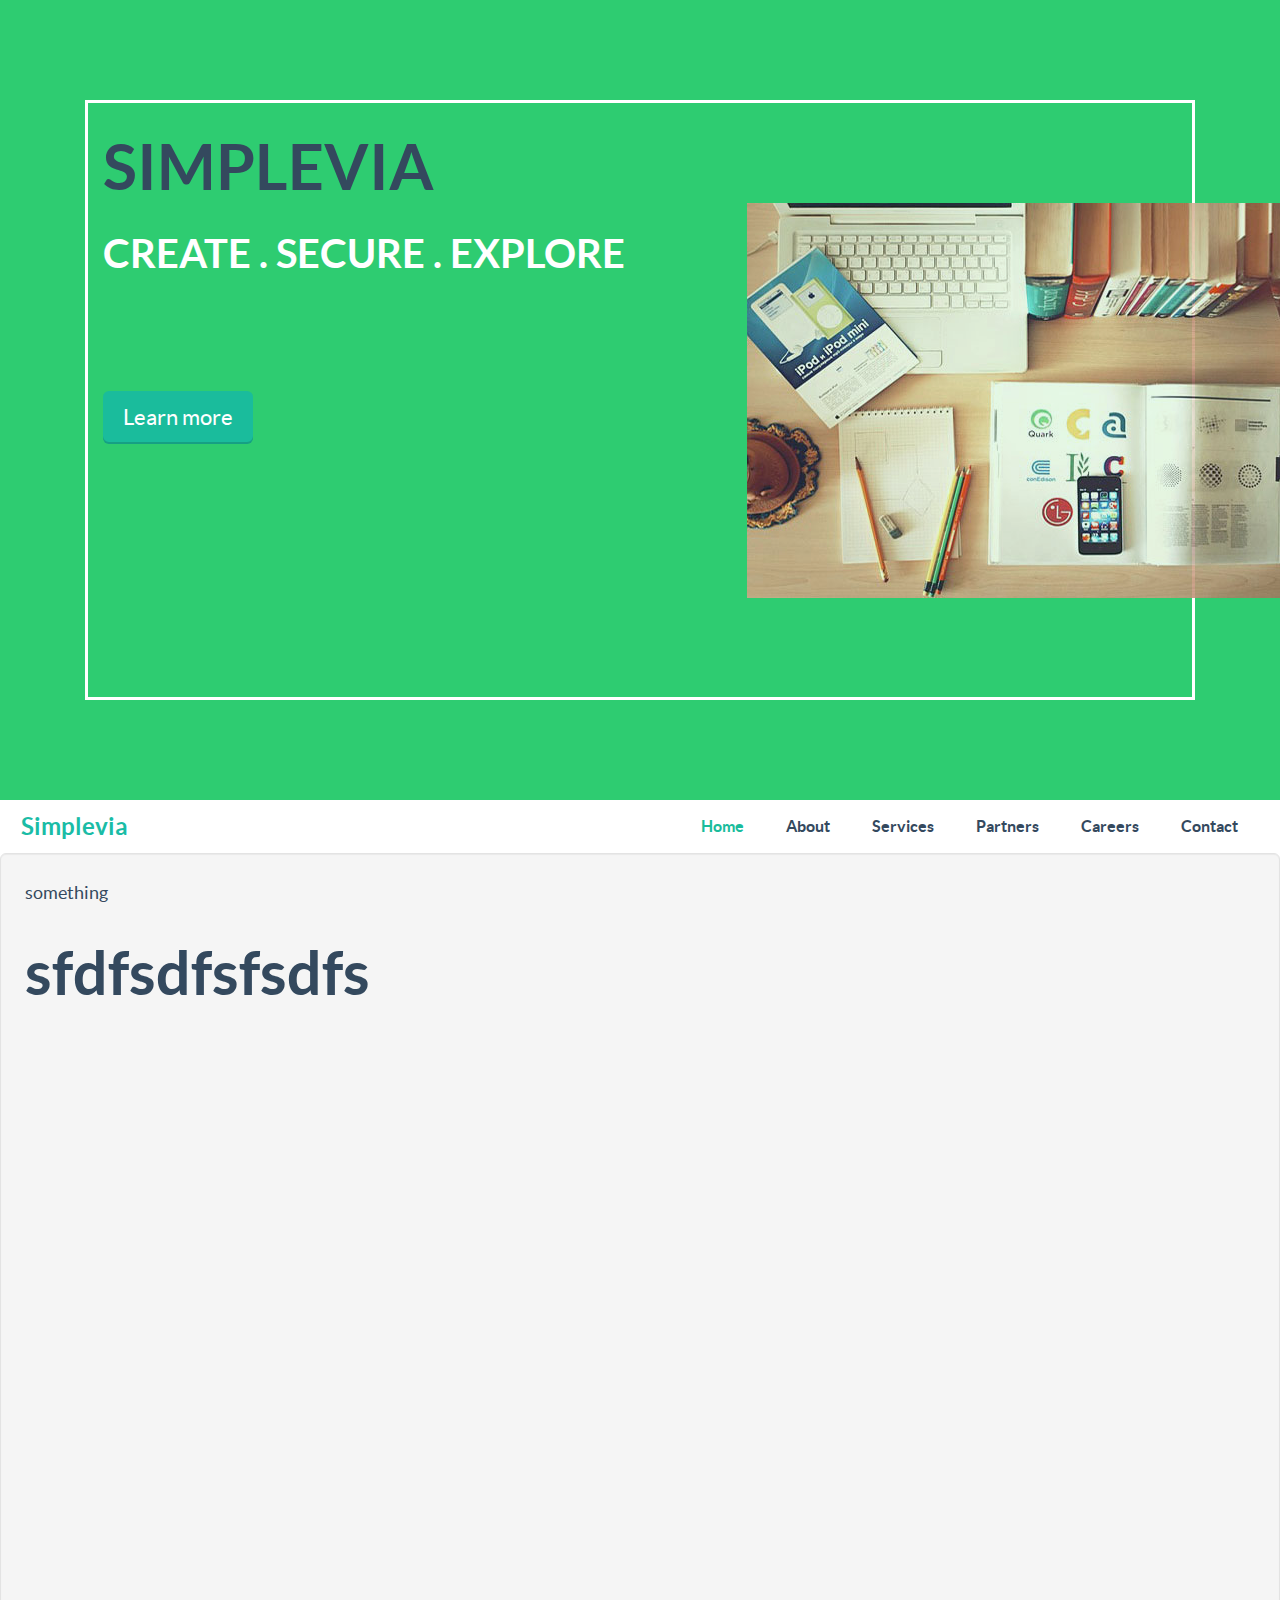
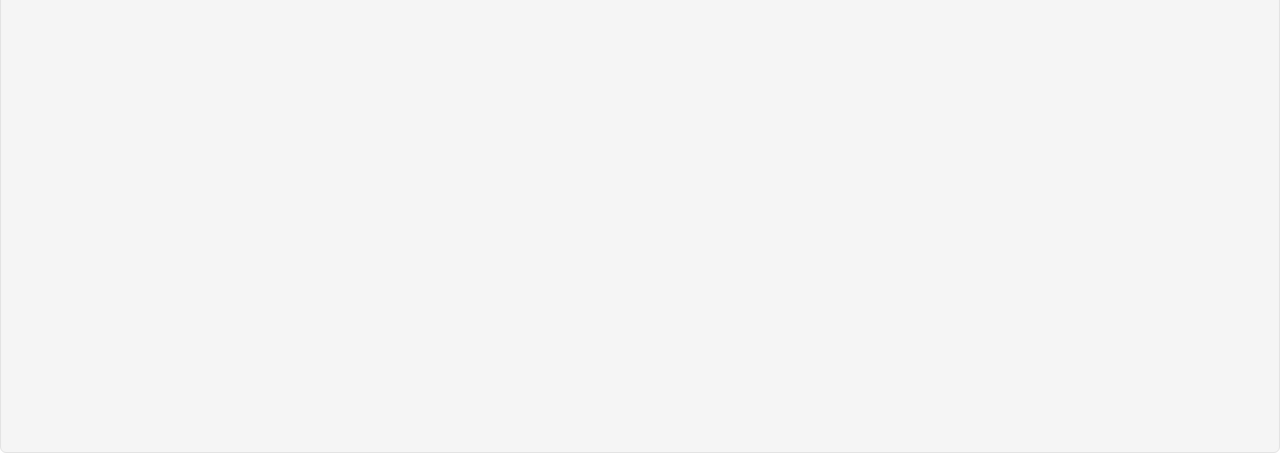
==== new simp/views/index.html @ cc229312 "upload" ====
<!DOCTYPE html>
<html lang="en">
<head>
	<meta charset="utf-8">
    <meta name="viewport" content="width=device-width, initial-scale=1, shrink-to-fit=no">

	<!-- Latest compiled and minified CSS -->
	<link rel="stylesheet" href="https://maxcdn.bootstrapcdn.com/bootstrap/3.3.7/css/bootstrap.min.css" integrity="sha384-BVYiiSIFeK1dGmJRAkycuHAHRg32OmUcww7on3RYdg4Va+PmSTsz/K68vbdEjh4u" crossorigin="anonymous">
	<link rel="stylesheet" type="text/css" href="../content/css/slydify.css">
	 <link href="../content/css/flat-ui.css" rel="stylesheet">
    <link href="../content/css/style.css" rel="stylesheet">

	<title>Simplevia</title>
	
	<body>
	

	<div class="jumbotron top-sec">
		<div class="row">
				<div class="col-md-7">
					<h1>SIMPLEVIA</h1>
					<h3>CREATE . SECURE . EXPLORE</h3>
					<a class="btn btn-hg btn-embossed btn-primary" href="#">Learn more</a>
				</div>
				<div class="col-md-5 hlf">
					<div id="slider">
						<img src="../content/img/img7.jpg">
						<img src="../content/img/img5.jpg">
						<img src="../content/img/img6.jpg">
					</div>
				</div> 
		</div>
	</div>
	<nav class="navbar navbar-default  main-nav">
	  <div class="container-fluid">
	    <div class="navbar-header">
	      <button type="button" class="navbar-toggle" data-toggle="collapse" data-target="#myNavbar">
	        <span class="icon-bar"></span>
	        <span class="icon-bar"></span>
	        <span class="icon-bar"></span> 
	      </button>
	      <a class="navbar-brand" href="#">Simplevia</a>
	    </div>
	    <div class="collapse navbar-collapse" id="myNavbar">
	      <ul class="nav navbar-nav navbar-right">
	        <li class="active"><a href="#">Home</a></li>
	        <li><a href="#">About</a></li>
	        <li><a href="#">Services</a></li> 
	        <li><a href="#">Partners</a></li> 
	        <li><a href="#">Careers</a></li> 
	        <li><a href="#">Contact</a></li> 
	      </ul>
	    </div>
	  </div>
	</nav>
	<div class="well well-lg">something<br><h1>sfdfsdfsfsdfs</h1></div>

	<script  src="http://code.jquery.com/jquery-3.3.1.min.js"  integrity="sha256-FgpCb/KJQlLNfOu91ta32o/NMZxltwRo8QtmkMRdAu8=" crossorigin="anonymous"></script>
    	<script src="https://maxcdn.bootstrapcdn.com/bootstrap/3.3.7/js/bootstrap.min.js" integrity="sha384-Tc5IQib027qvyjSMfHjOMaLkfuWVxZxUPnCJA7l2mCWNIpG9mGCD8wGNIcPD7Txa" crossorigin="anonymous"></script>
    	<script type="text/javascript" src="../content/js/slydify.js"></script>
		<script>
			$(document).ready(function(){
			    $(".main-nav").affix({offset: {top: $(".top-sec").outerHeight(true)} });
			});
			$(function() {
				$("#slider").slydify({
					sliceCount: 8,
					easing: 'ease-in',
					sideColor: '#222',
					startPosition: 0,
					blockRows: 6,
					blockColumns: 6,
					blocksDelay: 100,
					blocksDuration: 350,
					blindsDuration: 350,
					blindsDelay: 100,
					zipDuration: 350,
					zipDelay: 50,
					barsDuration: 400,
					barsDelay: 40
				});
			});
		</script>

  </body>
</html>
---- new simp/content/css/slydify.css ----
@import url(http://fonts.googleapis.com/css?family=Quicksand:300,400);
.slydify {
position: relative;
width: 100%;
overflow: hidden;
margin: 100px auto;
padding: 0;
font-family: 'Quicksand';
list-style: none;
}
.slydify img {
max-width: 100%;
position: absolute;
display: none;
}
.slydify .overlay {
position: relative;
z-index: 1000;
}
.slydify .overlay > div {
position: absolute;
opacity: 1;
z-index: 1000;
-webkit-transform-style: preserve-3d;
-moz-transform-style: preserve-3d;
-o-transform-style: preserve-3d;
-ms-transform-style: preserve-3d;
transform-style: preserve-3d;
-webkit-backface-visibility : hidden;
-moz-backface-visibility : hidden;
-o-backface-visibility : hidden;
-ms-backface-visibility : hidden;
backface-visibility : hidden;
}
.slydify .side {
margin: 0;
display: block;
position: absolute;
-moz-backface-visibility : hidden;
-webkit-transform-style: preserve-3d;
-moz-transform-style: preserve-3d;
-o-transform-style: preserve-3d;
-ms-transform-style: preserve-3d;
transform-style: preserve-3d;
}
.slydify #nav-next, .slydify #nav-prev {
position: absolute;
padding: 0;
height: 36px;
line-height: 36px;
z-index: 10000;
font-size: 18px;
color: #FFFFFF;
background-color: rgba(0,0,0,0.6);
cursor: pointer;
opacity: 0;
-webkit-border-radius: 4px;
-moz-border-radius: 4px;
-o-border-radius: 4px;
-ms-border-radius: 4px;
border-radius: 4px;
}
.slydify:hover #nav-next, .slydify:hover #nav-prev, .slydify:hover #nav-radios {
-webkit-transition: opacity 200ms;
-moz-transition: opacity 200ms;
-o-transition: opacity 200ms;
-ms-transition: opacity 200ms;
transition: opacity 200ms;
}
.slydify:hover #nav-next, .slydify:hover #nav-prev {
opacity: 0.5;
}
.slydify #nav-next:hover, .slydify #nav-prev:hover {
opacity: 1;
}
.slydify #nav-next {
right: 10px;
padding: 0 12px 0 14px;
}
.slydify #nav-prev {
left: 10px;
padding: 0 13px;
}
.slydify #nav-radios {
position: absolute;
bottom: 5px;
height: 20px;
width: 100%;
text-align: center;
opacity: 0;
}
.slydify:hover #nav-radios {
opacity: 1;
}
.slydify .radio {
margin: 2px 6px;
display: inline-block;
width: 9px;
height: 9px;
border-radius: 50%;
border: 1px solid rgba(255, 255, 255, 0.5);
cursor: pointer;
}
.slydify #nav-radios .current {
background: #ffffff;
border: 1px solid #ffffff;
}
.slydify .radio:hover {
background: #ffffff;
border: 1px solid #ffffff;
}
---- new simp/content/css/flat-ui.css ----
/* 
 * MIT License
 *
 * Copyright (c) 2013-2016 Designmodo
 *
 * Permission is hereby granted, free of charge, to any person obtaining a copy
 * of this software and associated documentation files (the "Software"), to deal
 * in the Software without restriction, including without limitation the rights
 * to use, copy, modify, merge, publish, distribute, sublicense, and/or sell
 * copies of the Software, and to permit persons to whom the Software is
 * furnished to do so, subject to the following conditions:
 *
 * The above copyright notice and this permission notice shall be included in
 * all copies or substantial portions of the Software.
 *
 * THE SOFTWARE IS PROVIDED "AS IS", WITHOUT WARRANTY OF ANY KIND, EXPRESS OR
 * IMPLIED, INCLUDING BUT NOT LIMITED TO THE WARRANTIES OF MERCHANTABILITY,
 * FITNESS FOR A PARTICULAR PURPOSE AND NONINFRINGEMENT. IN NO EVENT SHALL THE
 * AUTHORS OR COPYRIGHT HOLDERS BE LIABLE FOR ANY CLAIM, DAMAGES OR OTHER
 * LIABILITY, WHETHER IN AN ACTION OF CONTRACT, TORT OR OTHERWISE, ARISING FROM,
 * OUT OF OR IN CONNECTION WITH THE SOFTWARE OR THE USE OR OTHER DEALINGS IN THE
 * SOFTWARE.
 */
@font-face {
  font-family: 'Lato';
  src: url('../fonts/lato/lato-black.eot');
  src: url('../fonts/lato/lato-black.eot?#iefix') format('embedded-opentype'), url('../fonts/lato/lato-black.woff') format('woff'), url('../fonts/lato/lato-black.ttf') format('truetype'), url('../fonts/lato/lato-black.svg#latoblack') format('svg');
  font-weight: 900;
  font-style: normal;
}
@font-face {
  font-family: 'Lato';
  src: url('../fonts/lato/lato-bold.eot');
  src: url('../fonts/lato/lato-bold.eot?#iefix') format('embedded-opentype'), url('../fonts/lato/lato-bold.woff') format('woff'), url('../fonts/lato/lato-bold.ttf') format('truetype'), url('../fonts/lato/lato-bold.svg#latobold') format('svg');
  font-weight: bold;
  font-style: normal;
}
@font-face {
  font-family: 'Lato';
  src: url('../fonts/lato/lato-bolditalic.eot');
  src: url('../fonts/lato/lato-bolditalic.eot?#iefix') format('embedded-opentype'), url('../fonts/lato/lato-bolditalic.woff') format('woff'), url('../fonts/lato/lato-bolditalic.ttf') format('truetype'), url('../fonts/lato/lato-bolditalic.svg#latobold-italic') format('svg');
  font-weight: bold;
  font-style: italic;
}
@font-face {
  font-family: 'Lato';
  src: url('../fonts/lato/lato-italic.eot');
  src: url('../fonts/lato/lato-italic.eot?#iefix') format('embedded-opentype'), url('../fonts/lato/lato-italic.woff') format('woff'), url('../fonts/lato/lato-italic.ttf') format('truetype'), url('../fonts/lato/lato-italic.svg#latoitalic') format('svg');
  font-weight: normal;
  font-style: italic;
}
@font-face {
  font-family: 'Lato';
  src: url('../fonts/lato/lato-light.eot');
  src: url('../fonts/lato/lato-light.eot?#iefix') format('embedded-opentype'), url('../fonts/lato/lato-light.woff') format('woff'), url('../fonts/lato/lato-light.ttf') format('truetype'), url('../fonts/lato/lato-light.svg#latolight') format('svg');
  font-weight: 300;
  font-style: normal;
}
@font-face {
  font-family: 'Lato';
  src: url('../fonts/lato/lato-regular.eot');
  src: url('../fonts/lato/lato-regular.eot?#iefix') format('embedded-opentype'), url('../fonts/lato/lato-regular.woff') format('woff'), url('../fonts/lato/lato-regular.ttf') format('truetype'), url('../fonts/lato/lato-regular.svg#latoregular') format('svg');
  font-weight: normal;
  font-style: normal;
}
@font-face {
  font-family: 'Flat-UI-Icons';
  src: url('../fonts/glyphicons/flat-ui-icons-regular.eot');
  src: url('../fonts/glyphicons/flat-ui-icons-regular.eot?#iefix') format('embedded-opentype'), url('../fonts/glyphicons/flat-ui-icons-regular.woff') format('woff'), url('../fonts/glyphicons/flat-ui-icons-regular.ttf') format('truetype'), url('../fonts/glyphicons/flat-ui-icons-regular.svg#flat-ui-icons-regular') format('svg');
}
[class^="fui-"],
[class*="fui-"] {
  font-family: 'Flat-UI-Icons';
  speak: none;
  font-style: normal;
  font-weight: normal;
  font-variant: normal;
  text-transform: none;
  -webkit-font-smoothing: antialiased;
  -moz-osx-font-smoothing: grayscale;
}
.fui-triangle-up:before {
  content: "\e600";
}
.fui-triangle-down:before {
  content: "\e601";
}
.fui-triangle-up-small:before {
  content: "\e602";
}
.fui-triangle-down-small:before {
  content: "\e603";
}
.fui-triangle-left-large:before {
  content: "\e604";
}
.fui-triangle-right-large:before {
  content: "\e605";
}
.fui-arrow-left:before {
  content: "\e606";
}
.fui-arrow-right:before {
  content: "\e607";
}
.fui-plus:before {
  content: "\e608";
}
.fui-cross:before {
  content: "\e609";
}
.fui-check:before {
  content: "\e60a";
}
.fui-radio-unchecked:before {
  content: "\e60b";
}
.fui-radio-checked:before {
  content: "\e60c";
}
.fui-checkbox-unchecked:before {
  content: "\e60d";
}
.fui-checkbox-checked:before {
  content: "\e60e";
}
.fui-info-circle:before {
  content: "\e60f";
}
.fui-alert-circle:before {
  content: "\e610";
}
.fui-question-circle:before {
  content: "\e611";
}
.fui-check-circle:before {
  content: "\e612";
}
.fui-cross-circle:before {
  content: "\e613";
}
.fui-plus-circle:before {
  content: "\e614";
}
.fui-pause:before {
  content: "\e615";
}
.fui-play:before {
  content: "\e616";
}
.fui-volume:before {
  content: "\e617";
}
.fui-mute:before {
  content: "\e618";
}
.fui-resize:before {
  content: "\e619";
}
.fui-list:before {
  content: "\e61a";
}
.fui-list-thumbnailed:before {
  content: "\e61b";
}
.fui-list-small-thumbnails:before {
  content: "\e61c";
}
.fui-list-large-thumbnails:before {
  content: "\e61d";
}
.fui-list-numbered:before {
  content: "\e61e";
}
.fui-list-columned:before {
  content: "\e61f";
}
.fui-list-bulleted:before {
  content: "\e620";
}
.fui-window:before {
  content: "\e621";
}
.fui-windows:before {
  content: "\e622";
}
.fui-loop:before {
  content: "\e623";
}
.fui-cmd:before {
  content: "\e624";
}
.fui-mic:before {
  content: "\e625";
}
.fui-heart:before {
  content: "\e626";
}
.fui-location:before {
  content: "\e627";
}
.fui-new:before {
  content: "\e628";
}
.fui-video:before {
  content: "\e629";
}
.fui-photo:before {
  content: "\e62a";
}
.fui-time:before {
  content: "\e62b";
}
.fui-eye:before {
  content: "\e62c";
}
.fui-chat:before {
  content: "\e62d";
}
.fui-home:before {
  content: "\e62e";
}
.fui-upload:before {
  content: "\e62f";
}
.fui-search:before {
  content: "\e630";
}
.fui-user:before {
  content: "\e631";
}
.fui-mail:before {
  content: "\e632";
}
.fui-lock:before {
  content: "\e633";
}
.fui-power:before {
  content: "\e634";
}
.fui-calendar:before {
  content: "\e635";
}
.fui-gear:before {
  content: "\e636";
}
.fui-bookmark:before {
  content: "\e637";
}
.fui-exit:before {
  content: "\e638";
}
.fui-trash:before {
  content: "\e639";
}
.fui-folder:before {
  content: "\e63a";
}
.fui-bubble:before {
  content: "\e63b";
}
.fui-export:before {
  content: "\e63c";
}
.fui-calendar-solid:before {
  content: "\e63d";
}
.fui-star:before {
  content: "\e63e";
}
.fui-star-2:before {
  content: "\e63f";
}
.fui-credit-card:before {
  content: "\e640";
}
.fui-clip:before {
  content: "\e641";
}
.fui-link:before {
  content: "\e642";
}
.fui-tag:before {
  content: "\e643";
}
.fui-document:before {
  content: "\e644";
}
.fui-image:before {
  content: "\e645";
}
.fui-facebook:before {
  content: "\e646";
}
.fui-youtube:before {
  content: "\e647";
}
.fui-vimeo:before {
  content: "\e648";
}
.fui-twitter:before {
  content: "\e649";
}
.fui-spotify:before {
  content: "\e64a";
}
.fui-skype:before {
  content: "\e64b";
}
.fui-pinterest:before {
  content: "\e64c";
}
.fui-path:before {
  content: "\e64d";
}
.fui-linkedin:before {
  content: "\e64e";
}
.fui-google-plus:before {
  content: "\e64f";
}
.fui-dribbble:before {
  content: "\e650";
}
.fui-behance:before {
  content: "\e651";
}
.fui-stumbleupon:before {
  content: "\e652";
}
.fui-yelp:before {
  content: "\e653";
}
.fui-wordpress:before {
  content: "\e654";
}
.fui-windows-8:before {
  content: "\e655";
}
.fui-vine:before {
  content: "\e656";
}
.fui-tumblr:before {
  content: "\e657";
}
.fui-paypal:before {
  content: "\e658";
}
.fui-lastfm:before {
  content: "\e659";
}
.fui-instagram:before {
  content: "\e65a";
}
.fui-html5:before {
  content: "\e65b";
}
.fui-github:before {
  content: "\e65c";
}
.fui-foursquare:before {
  content: "\e65d";
}
.fui-dropbox:before {
  content: "\e65e";
}
.fui-android:before {
  content: "\e65f";
}
.fui-apple:before {
  content: "\e660";
}
body {
  font-family: "Lato", Helvetica, Arial, sans-serif;
  font-size: 18px;
  line-height: 1.72222;
  color: #34495e;
  background-color: #ffffff;
}
a {
  color: #16a085;
  text-decoration: none;
  -webkit-transition: .25s;
          transition: .25s;
}
a:hover,
a:focus {
  color: #1abc9c;
  text-decoration: none;
}
a:focus {
  outline: none;
}
.img-rounded {
  border-radius: 6px;
}
.img-thumbnail {
  padding: 4px;
  line-height: 1.72222;
  background-color: #ffffff;
  border: 2px solid #bdc3c7;
  border-radius: 6px;
  -webkit-transition: all 0.25s ease-in-out;
          transition: all 0.25s ease-in-out;
  display: inline-block;
  max-width: 100%;
  height: auto;
}
.img-comment {
  font-size: 15px;
  line-height: 1.2;
  font-style: italic;
  margin: 24px 0;
}
h1,
h2,
h3,
h4,
h5,
h6,
.h1,
.h2,
.h3,
.h4,
.h5,
.h6 {
  font-family: inherit;
  font-weight: 700;
  line-height: 1.1;
  color: inherit;
}
h1 small,
h2 small,
h3 small,
h4 small,
h5 small,
h6 small,
.h1 small,
.h2 small,
.h3 small,
.h4 small,
.h5 small,
.h6 small {
  color: #e7e9ec;
}
h1,
h2,
h3 {
  margin-top: 30px;
  margin-bottom: 15px;
}
h4,
h5,
h6 {
  margin-top: 15px;
  margin-bottom: 15px;
}
h6 {
  font-weight: normal;
}
h1,
.h1 {
  font-size: 61px;
}
h2,
.h2 {
  font-size: 53px;
}
h3,
.h3 {
  font-size: 40px;
}
h4,
.h4 {
  font-size: 29px;
}
h5,
.h5 {
  font-size: 28px;
}
h6,
.h6 {
  font-size: 24px;
}
p {
  font-size: 18px;
  line-height: 1.72222;
  margin: 0 0 15px;
}
.lead {
  margin-bottom: 30px;
  font-size: 28px;
  line-height: 1.46428571;
  font-weight: 300;
}
@media (min-width: 768px) {
  .lead {
    font-size: 30.006px;
  }
}
small,
.small {
  font-size: 83%;
  line-height: 2.067;
}
.text-muted {
  color: #bdc3c7;
}
.text-inverse {
  color: #ffffff;
}
.text-primary {
  color: #1abc9c;
}
a.text-primary:hover {
  color: #148f77;
}
.text-warning {
  color: #f1c40f;
}
a.text-warning:hover {
  color: #c29d0b;
}
.text-danger {
  color: #e74c3c;
}
a.text-danger:hover {
  color: #d62c1a;
}
.text-success {
  color: #2ecc71;
}
a.text-success:hover {
  color: #25a25a;
}
.text-info {
  color: #3498db;
}
a.text-info:hover {
  color: #217dbb;
}
.bg-primary {
  color: #ffffff;
  background-color: #34495e;
}
a.bg-primary:hover {
  background-color: #222f3d;
}
.bg-success {
  background-color: #dff0d8;
}
a.bg-success:hover {
  background-color: #c1e2b3;
}
.bg-info {
  background-color: #d9edf7;
}
a.bg-info:hover {
  background-color: #afd9ee;
}
.bg-warning {
  background-color: #fcf8e3;
}
a.bg-warning:hover {
  background-color: #f7ecb5;
}
.bg-danger {
  background-color: #f2dede;
}
a.bg-danger:hover {
  background-color: #e4b9b9;
}
.page-header {
  padding-bottom: 14px;
  margin: 60px 0 30px;
  border-bottom: 2px solid #e7e9ec;
}
ul,
ol {
  margin-bottom: 15px;
}
dl {
  margin-bottom: 30px;
}
dt,
dd {
  line-height: 1.72222;
}
@media (min-width: 768px) {
  .dl-horizontal dt {
    width: 160px;
  }
  .dl-horizontal dd {
    margin-left: 180px;
  }
}
abbr[title],
abbr[data-original-title] {
  border-bottom: 1px dotted #bdc3c7;
}
blockquote {
  border-left: 3px solid #e7e9ec;
  padding: 0 0 0 16px;
  margin: 0 0 30px;
}
blockquote p {
  font-size: 20px;
  line-height: 1.55;
  font-weight: normal;
  margin-bottom: .4em;
}
blockquote small,
blockquote .small {
  font-size: 18px;
  line-height: 1.72222;
  font-style: italic;
  color: inherit;
}
blockquote small:before,
blockquote .small:before {
  content: "";
}
blockquote.pull-right {
  padding-right: 16px;
  padding-left: 0;
  border-right: 3px solid #e7e9ec;
  border-left: 0;
}
blockquote.pull-right small:after {
  content: "";
}
address {
  margin-bottom: 30px;
  line-height: 1.72222;
}
sub,
sup {
  font-size: 70%;
}
code,
kbd,
pre,
samp {
  font-family: Monaco, Menlo, Consolas, "Courier New", monospace;
}
code {
  padding: 2px 6px;
  font-size: 85%;
  color: #c7254e;
  background-color: #f9f2f4;
  border-radius: 4px;
}
kbd {
  padding: 2px 6px;
  font-size: 85%;
  color: #ffffff;
  background-color: #34495e;
  border-radius: 4px;
  box-shadow: none;
}
pre {
  padding: 8px;
  margin: 0 0 15px;
  font-size: 13px;
  line-height: 1.72222;
  color: inherit;
  background-color: #ffffff;
  border: 2px solid #e7e9ec;
  border-radius: 6px;
  white-space: pre;
}
.pre-scrollable {
  max-height: 340px;
}
.thumbnail {
  display: block;
  padding: 4px;
  margin-bottom: 5px;
  line-height: 1.72222;
  background-color: #ffffff;
  border: 2px solid #bdc3c7;
  border-radius: 6px;
  -webkit-transition: border 0.25s ease-in-out;
          transition: border 0.25s ease-in-out;
}
.thumbnail > img,
.thumbnail a > img {
  display: block;
  max-width: 100%;
  height: auto;
  margin-left: auto;
  margin-right: auto;
}
a.thumbnail:hover,
a.thumbnail:focus,
a.thumbnail.active {
  border-color: #16a085;
}
.thumbnail .caption {
  padding: 9px;
  color: #34495e;
}
.btn {
  border: none;
  font-size: 15px;
  font-weight: normal;
  line-height: 1.4;
  border-radius: 4px;
  padding: 10px 15px;
  -webkit-font-smoothing: subpixel-antialiased;
  -webkit-transition: border 0.25s linear, color 0.25s linear, background-color 0.25s linear;
          transition: border 0.25s linear, color 0.25s linear, background-color 0.25s linear;
}
.btn:hover,
.btn:focus {
  outline: none;
  color: #ffffff;
}
.btn:active,
.btn.active {
  outline: none;
  box-shadow: none;
}
.btn:focus:active {
  outline: none;
}
.btn.disabled,
.btn[disabled],
fieldset[disabled] .btn {
  background-color: #bdc3c7;
  color: rgba(255, 255, 255, 0.75);
  opacity: 0.7;
  filter: alpha(opacity=70);
  cursor: not-allowed;
}
.btn [class^="fui-"] {
  margin: 0 1px;
  position: relative;
  line-height: 1;
  top: 1px;
}
.btn-xs.btn [class^="fui-"] {
  font-size: 11px;
  top: 0;
}
.btn-hg.btn [class^="fui-"] {
  top: 2px;
}
.btn-default {
  color: #ffffff;
  background-color: #bdc3c7;
}
.btn-default:hover,
.btn-default.hover,
.btn-default:focus,
.btn-default:active,
.btn-default.active,
.open > .dropdown-toggle.btn-default {
  color: #ffffff;
  background-color: #cacfd2;
  border-color: #cacfd2;
}
.btn-default:active,
.btn-default.active,
.open > .dropdown-toggle.btn-default {
  background: #a1a6a9;
  border-color: #a1a6a9;
}
.btn-default.disabled,
.btn-default[disabled],
fieldset[disabled] .btn-default,
.btn-default.disabled:hover,
.btn-default[disabled]:hover,
fieldset[disabled] .btn-default:hover,
.btn-default.disabled.hover,
.btn-default[disabled].hover,
fieldset[disabled] .btn-default.hover,
.btn-default.disabled:focus,
.btn-default[disabled]:focus,
fieldset[disabled] .btn-default:focus,
.btn-default.disabled:active,
.btn-default[disabled]:active,
fieldset[disabled] .btn-default:active,
.btn-default.disabled.active,
.btn-default[disabled].active,
fieldset[disabled] .btn-default.active {
  background-color: #bdc3c7;
  border-color: #bdc3c7;
}
.btn-default .badge {
  color: #bdc3c7;
  background-color: #ffffff;
}
.btn-primary {
  color: #ffffff;
  background-color: #1abc9c;
}
.btn-primary:hover,
.btn-primary.hover,
.btn-primary:focus,
.btn-primary:active,
.btn-primary.active,
.open > .dropdown-toggle.btn-primary {
  color: #ffffff;
  background-color: #48c9b0;
  border-color: #48c9b0;
}
.btn-primary:active,
.btn-primary.active,
.open > .dropdown-toggle.btn-primary {
  background: #16a085;
  border-color: #16a085;
}
.btn-primary.disabled,
.btn-primary[disabled],
fieldset[disabled] .btn-primary,
.btn-primary.disabled:hover,
.btn-primary[disabled]:hover,
fieldset[disabled] .btn-primary:hover,
.btn-primary.disabled.hover,
.btn-primary[disabled].hover,
fieldset[disabled] .btn-primary.hover,
.btn-primary.disabled:focus,
.btn-primary[disabled]:focus,
fieldset[disabled] .btn-primary:focus,
.btn-primary.disabled:active,
.btn-primary[disabled]:active,
fieldset[disabled] .btn-primary:active,
.btn-primary.disabled.active,
.btn-primary[disabled].active,
fieldset[disabled] .btn-primary.active {
  background-color: #bdc3c7;
  border-color: #1abc9c;
}
.btn-primary .badge {
  color: #1abc9c;
  background-color: #ffffff;
}
.btn-info {
  color: #ffffff;
  background-color: #3498db;
}
.btn-info:hover,
.btn-info.hover,
.btn-info:focus,
.btn-info:active,
.btn-info.active,
.open > .dropdown-toggle.btn-info {
  color: #ffffff;
  background-color: #5dade2;
  border-color: #5dade2;
}
.btn-info:active,
.btn-info.active,
.open > .dropdown-toggle.btn-info {
  background: #2c81ba;
  border-color: #2c81ba;
}
.btn-info.disabled,
.btn-info[disabled],
fieldset[disabled] .btn-info,
.btn-info.disabled:hover,
.btn-info[disabled]:hover,
fieldset[disabled] .btn-info:hover,
.btn-info.disabled.hover,
.btn-info[disabled].hover,
fieldset[disabled] .btn-info.hover,
.btn-info.disabled:focus,
.btn-info[disabled]:focus,
fieldset[disabled] .btn-info:focus,
.btn-info.disabled:active,
.btn-info[disabled]:active,
fieldset[disabled] .btn-info:active,
.btn-info.disabled.active,
.btn-info[disabled].active,
fieldset[disabled] .btn-info.active {
  background-color: #bdc3c7;
  border-color: #3498db;
}
.btn-info .badge {
  color: #3498db;
  background-color: #ffffff;
}
.btn-danger {
  color: #ffffff;
  background-color: #e74c3c;
}
.btn-danger:hover,
.btn-danger.hover,
.btn-danger:focus,
.btn-danger:active,
.btn-danger.active,
.open > .dropdown-toggle.btn-danger {
  color: #ffffff;
  background-color: #ec7063;
  border-color: #ec7063;
}
.btn-danger:active,
.btn-danger.active,
.open > .dropdown-toggle.btn-danger {
  background: #c44133;
  border-color: #c44133;
}
.btn-danger.disabled,
.btn-danger[disabled],
fieldset[disabled] .btn-danger,
.btn-danger.disabled:hover,
.btn-danger[disabled]:hover,
fieldset[disabled] .btn-danger:hover,
.btn-danger.disabled.hover,
.btn-danger[disabled].hover,
fieldset[disabled] .btn-danger.hover,
.btn-danger.disabled:focus,
.btn-danger[disabled]:focus,
fieldset[disabled] .btn-danger:focus,
.btn-danger.disabled:active,
.btn-danger[disabled]:active,
fieldset[disabled] .btn-danger:active,
.btn-danger.disabled.active,
.btn-danger[disabled].active,
fieldset[disabled] .btn-danger.active {
  background-color: #bdc3c7;
  border-color: #e74c3c;
}
.btn-danger .badge {
  color: #e74c3c;
  background-color: #ffffff;
}
.btn-success {
  color: #ffffff;
  background-color: #2ecc71;
}
.btn-success:hover,
.btn-success.hover,
.btn-success:focus,
.btn-success:active,
.btn-success.active,
.open > .dropdown-toggle.btn-success {
  color: #ffffff;
  background-color: #58d68d;
  border-color: #58d68d;
}
.btn-success:active,
.btn-success.active,
.open > .dropdown-toggle.btn-success {
  background: #27ad60;
  border-color: #27ad60;
}
.btn-success.disabled,
.btn-success[disabled],
fieldset[disabled] .btn-success,
.btn-success.disabled:hover,
.btn-success[disabled]:hover,
fieldset[disabled] .btn-success:hover,
.btn-success.disabled.hover,
.btn-success[disabled].hover,
fieldset[disabled] .btn-success.hover,
.btn-success.disabled:focus,
.btn-success[disabled]:focus,
fieldset[disabled] .btn-success:focus,
.btn-success.disabled:active,
.btn-success[disabled]:active,
fieldset[disabled] .btn-success:active,
.btn-success.disabled.active,
.btn-success[disabled].active,
fieldset[disabled] .btn-success.active {
  background-color: #bdc3c7;
  border-color: #2ecc71;
}
.btn-success .badge {
  color: #2ecc71;
  background-color: #ffffff;
}
.btn-warning {
  color: #ffffff;
  background-color: #f1c40f;
}
.btn-warning:hover,
.btn-warning.hover,
.btn-warning:focus,
.btn-warning:active,
.btn-warning.active,
.open > .dropdown-toggle.btn-warning {
  color: #ffffff;
  background-color: #f4d313;
  border-color: #f4d313;
}
.btn-warning:active,
.btn-warning.active,
.open > .dropdown-toggle.btn-warning {
  background: #cda70d;
  border-color: #cda70d;
}
.btn-warning.disabled,
.btn-warning[disabled],
fieldset[disabled] .btn-warning,
.btn-warning.disabled:hover,
.btn-warning[disabled]:hover,
fieldset[disabled] .btn-warning:hover,
.btn-warning.disabled.hover,
.btn-warning[disabled].hover,
fieldset[disabled] .btn-warning.hover,
.btn-warning.disabled:focus,
.btn-warning[disabled]:focus,
fieldset[disabled] .btn-warning:focus,
.btn-warning.disabled:active,
.btn-warning[disabled]:active,
fieldset[disabled] .btn-warning:active,
.btn-warning.disabled.active,
.btn-warning[disabled].active,
fieldset[disabled] .btn-warning.active {
  background-color: #bdc3c7;
  border-color: #f1c40f;
}
.btn-warning .badge {
  color: #f1c40f;
  background-color: #ffffff;
}
.btn-inverse {
  color: #ffffff;
  background-color: #34495e;
}
.btn-inverse:hover,
.btn-inverse.hover,
.btn-inverse:focus,
.btn-inverse:active,
.btn-inverse.active,
.open > .dropdown-toggle.btn-inverse {
  color: #ffffff;
  background-color: #415b76;
  border-color: #415b76;
}
.btn-inverse:active,
.btn-inverse.active,
.open > .dropdown-toggle.btn-inverse {
  background: #2c3e50;
  border-color: #2c3e50;
}
.btn-inverse.disabled,
.btn-inverse[disabled],
fieldset[disabled] .btn-inverse,
.btn-inverse.disabled:hover,
.btn-inverse[disabled]:hover,
fieldset[disabled] .btn-inverse:hover,
.btn-inverse.disabled.hover,
.btn-inverse[disabled].hover,
fieldset[disabled] .btn-inverse.hover,
.btn-inverse.disabled:focus,
.btn-inverse[disabled]:focus,
fieldset[disabled] .btn-inverse:focus,
.btn-inverse.disabled:active,
.btn-inverse[disabled]:active,
fieldset[disabled] .btn-inverse:active,
.btn-inverse.disabled.active,
.btn-inverse[disabled].active,
fieldset[disabled] .btn-inverse.active {
  background-color: #bdc3c7;
  border-color: #34495e;
}
.btn-inverse .badge {
  color: #34495e;
  background-color: #ffffff;
}
.btn-embossed {
  box-shadow: inset 0 -2px 0 rgba(0, 0, 0, 0.15);
}
.btn-embossed.active,
.btn-embossed:active {
  box-shadow: inset 0 2px 0 rgba(0, 0, 0, 0.15);
}
.btn-wide {
  min-width: 140px;
  padding-left: 30px;
  padding-right: 30px;
}
.btn-link {
  color: #16a085;
}
.btn-link:hover,
.btn-link:focus {
  color: #1abc9c;
  text-decoration: underline;
  background-color: transparent;
}
.btn-link[disabled]:hover,
fieldset[disabled] .btn-link:hover,
.btn-link[disabled]:focus,
fieldset[disabled] .btn-link:focus {
  color: #bdc3c7;
  text-decoration: none;
}
.btn-hg,
.btn-group-hg > .btn {
  padding: 13px 20px;
  font-size: 22px;
  line-height: 1.227;
  border-radius: 6px;
}
.btn-lg,
.btn-group-lg > .btn {
  padding: 10px 19px;
  font-size: 17px;
  line-height: 1.471;
  border-radius: 6px;
}
.btn-sm,
.btn-group-sm > .btn {
  padding: 9px 13px;
  font-size: 13px;
  line-height: 1.385;
  border-radius: 4px;
}
.btn-xs,
.btn-group-xs > .btn {
  padding: 6px 9px;
  font-size: 12px;
  line-height: 1.083;
  border-radius: 3px;
}
.btn-tip {
  font-weight: 300;
  padding-left: 10px;
  font-size: 92%;
}
.btn-block {
  white-space: normal;
}
[class*="btn-social-"] {
  padding: 10px 15px;
  font-size: 13px;
  line-height: 1.077;
  border-radius: 4px;
}
.btn-social-pinterest {
  color: #ffffff;
  background-color: #cb2028;
}
.btn-social-pinterest:hover,
.btn-social-pinterest:focus {
  background-color: #d54d53;
}
.btn-social-pinterest:active,
.btn-social-pinterest.active {
  background-color: #ad1b22;
}
.btn-social-linkedin {
  color: #ffffff;
  background-color: #0072b5;
}
.btn-social-linkedin:hover,
.btn-social-linkedin:focus {
  background-color: #338ec4;
}
.btn-social-linkedin:active,
.btn-social-linkedin.active {
  background-color: #00619a;
}
.btn-social-stumbleupon {
  color: #ffffff;
  background-color: #ed4a13;
}
.btn-social-stumbleupon:hover,
.btn-social-stumbleupon:focus {
  background-color: #f16e42;
}
.btn-social-stumbleupon:active,
.btn-social-stumbleupon.active {
  background-color: #c93f10;
}
.btn-social-googleplus {
  color: #ffffff;
  background-color: #2d2d2d;
}
.btn-social-googleplus:hover,
.btn-social-googleplus:focus {
  background-color: #575757;
}
.btn-social-googleplus:active,
.btn-social-googleplus.active {
  background-color: #262626;
}
.btn-social-facebook {
  color: #ffffff;
  background-color: #2f4b93;
}
.btn-social-facebook:hover,
.btn-social-facebook:focus {
  background-color: #596fa9;
}
.btn-social-facebook:active,
.btn-social-facebook.active {
  background-color: #28407d;
}
.btn-social-twitter {
  color: #ffffff;
  background-color: #00bdef;
}
.btn-social-twitter:hover,
.btn-social-twitter:focus {
  background-color: #33caf2;
}
.btn-social-twitter:active,
.btn-social-twitter.active {
  background-color: #00a1cb;
}
.btn-group > .btn + .btn {
  margin-left: 0;
}
.btn-group > .btn + .dropdown-toggle {
  border-left: 2px solid rgba(52, 73, 94, 0.15);
  padding: 10px 12px;
}
.btn-group > .btn + .dropdown-toggle .caret {
  margin-left: 3px;
  margin-right: 3px;
}
.btn-group > .btn.btn-gh + .dropdown-toggle .caret {
  margin-left: 7px;
  margin-right: 7px;
}
.btn-group > .btn.btn-sm + .dropdown-toggle .caret {
  margin-left: 0;
  margin-right: 0;
}
.dropdown-toggle .caret {
  margin-left: 8px;
}
.btn-group-xs > .btn + .dropdown-toggle {
  padding: 6px 9px;
}
.btn-group-sm > .btn + .dropdown-toggle {
  padding: 9px 13px;
}
.btn-group-lg > .btn + .dropdown-toggle {
  padding: 10px 19px;
}
.btn-group-hg > .btn + .dropdown-toggle {
  padding: 13px 20px;
}
.btn-xs .caret {
  border-width: 6px 4px 0;
  border-bottom-width: 0;
}
.btn-lg .caret {
  border-width: 8px 6px 0;
  border-bottom-width: 0;
}
.dropup .btn-lg .caret {
  border-width: 0 6px 8px;
}
.dropup .btn-xs .caret {
  border-width: 0 4px 6px;
}
.btn-group > .btn,
.btn-group > .dropdown-menu,
.btn-group > .popover {
  font-weight: 400;
}
.btn-group:focus .dropdown-toggle {
  outline: none;
  -webkit-transition: .25s;
          transition: .25s;
}
.btn-group.open .dropdown-toggle {
  color: rgba(255, 255, 255, 0.75);
  box-shadow: none;
}
.btn-toolbar .btn.active {
  color: #ffffff;
}
.btn-toolbar .btn > [class^="fui-"] {
  font-size: 16px;
  margin: 0 1px;
}
legend {
  display: block;
  width: 100%;
  padding: 0;
  margin-bottom: 30px / 2;
  font-size: 24px;
  line-height: inherit;
  color: inherit;
  border-bottom: none;
}
textarea {
  font-size: 20px;
  line-height: 24px;
  padding: 5px 11px;
}
input[type="search"] {
  -webkit-appearance: none !important;
}
label {
  font-weight: normal;
  font-size: 15px;
  line-height: 2.3;
}
.form-control::-moz-placeholder,
.select2-search input[type="text"]::-moz-placeholder {
  color: #b2bcc5;
  opacity: 1;
}
.form-control:-ms-input-placeholder,
.select2-search input[type="text"]:-ms-input-placeholder {
  color: #b2bcc5;
}
.form-control::-webkit-input-placeholder,
.select2-search input[type="text"]::-webkit-input-placeholder {
  color: #b2bcc5;
}
.form-control,
.select2-search input[type="text"] {
  border: 2px solid #bdc3c7;
  color: #34495e;
  font-family: "Lato", Helvetica, Arial, sans-serif;
  font-size: 15px;
  line-height: 1.467;
  padding: 8px 12px;
  height: 42px;
  border-radius: 6px;
  box-shadow: none;
  -webkit-transition: border 0.25s linear, color 0.25s linear, background-color 0.25s linear;
          transition: border 0.25s linear, color 0.25s linear, background-color 0.25s linear;
}
.form-group.focus .form-control,
.form-control:focus,
.form-group.focus .select2-search input[type="text"],
.select2-search input[type="text"]:focus {
  border-color: #1abc9c;
  outline: 0;
  box-shadow: none;
}
.form-control[disabled],
.form-control[readonly],
fieldset[disabled] .form-control,
.select2-search input[type="text"][disabled],
.select2-search input[type="text"][readonly],
fieldset[disabled] .select2-search input[type="text"] {
  background-color: #f4f6f6;
  border-color: #d5dbdb;
  color: #d5dbdb;
  cursor: default;
  opacity: 0.7;
  filter: alpha(opacity=70);
}
.form-control.flat,
.select2-search input[type="text"].flat {
  border-color: transparent;
}
.form-control.flat:hover,
.select2-search input[type="text"].flat:hover {
  border-color: #bdc3c7;
}
.form-control.flat:focus,
.select2-search input[type="text"].flat:focus {
  border-color: #1abc9c;
}
.input-sm,
.form-group-sm .form-control,
.form-group-sm .select2-search input[type="text"],
.select2-search input[type="text"] {
  height: 35px;
  padding: 6px 10px;
  font-size: 13px;
  line-height: 1.462;
  border-radius: 6px;
}
select.input-sm,
select.form-group-sm .form-control,
select.form-group-sm .select2-search input[type="text"],
select.select2-search input[type="text"] {
  height: 35px;
  line-height: 35px;
}
textarea.input-sm,
textarea.form-group-sm .form-control,
select[multiple].input-sm,
select[multiple].form-group-sm .form-control,
textarea.form-group-sm .select2-search input[type="text"],
select[multiple].form-group-sm .select2-search input[type="text"],
textarea.select2-search input[type="text"],
select[multiple].select2-search input[type="text"] {
  height: auto;
}
.input-lg,
.form-group-lg .form-control,
.form-group-lg .select2-search input[type="text"] {
  height: 45px;
  padding: 10px 15px;
  font-size: 17px;
  line-height: 1.235;
  border-radius: 6px;
}
select.input-lg,
select.form-group-lg .form-control,
select.form-group-lg .select2-search input[type="text"] {
  height: 45px;
  line-height: 45px;
}
textarea.input-lg,
textarea.form-group-lg .form-control,
select[multiple].input-lg,
select[multiple].form-group-lg .form-control,
textarea.form-group-lg .select2-search input[type="text"],
select[multiple].form-group-lg .select2-search input[type="text"] {
  height: auto;
}
.input-hg,
.form-group-hg .form-control,
.form-horizontal .form-group-hg .form-control,
.form-group-hg .select2-search input[type="text"],
.form-horizontal .form-group-hg .select2-search input[type="text"] {
  height: 53px;
  padding: 10px 16px;
  font-size: 22px;
  line-height: 1.318;
  border-radius: 6px;
}
select.input-hg,
select.form-group-hg .form-control,
select.form-group-hg .select2-search input[type="text"] {
  height: 53px;
  line-height: 53px;
}
textarea.input-hg,
textarea.form-group-hg .form-control,
select[multiple].input-hg,
select[multiple].form-group-hg .form-control,
textarea.form-group-hg .select2-search input[type="text"],
select[multiple].form-group-hg .select2-search input[type="text"] {
  height: auto;
}
.form-control-feedback {
  position: absolute;
  top: 2px;
  right: 2px;
  margin-top: 1px;
  line-height: 36px;
  font-size: 17px;
  color: #b2bcc5;
  background-color: transparent;
  padding: 0 12px 0 0;
  border-radius: 6px;
  pointer-events: none;
}
.input-hg + .form-control-feedback,
.control-feedback-hg {
  font-size: 20px;
  line-height: 48px;
  padding-right: 16px;
  width: auto;
  height: 48px;
}
.input-lg + .form-control-feedback,
.control-feedback-lg {
  font-size: 18px;
  line-height: 40px;
  width: auto;
  height: 40px;
  padding-right: 15px;
}
.input-sm + .form-control-feedback,
.control-feedback-sm,
.select2-search input[type="text"] + .form-control-feedback {
  line-height: 29px;
  height: 29px;
  width: auto;
  padding-right: 10px;
}
.has-success .help-block,
.has-success .control-label,
.has-success .radio,
.has-success .checkbox,
.has-success .radio-inline,
.has-success .checkbox-inline {
  color: #2ecc71;
}
.has-success .form-control,
.has-success .select2-search input[type="text"] {
  color: #2ecc71;
  border-color: #2ecc71;
  box-shadow: none;
}
.has-success .form-control::-moz-placeholder,
.has-success .select2-search input[type="text"]::-moz-placeholder {
  color: #2ecc71;
  opacity: 1;
}
.has-success .form-control:-ms-input-placeholder,
.has-success .select2-search input[type="text"]:-ms-input-placeholder {
  color: #2ecc71;
}
.has-success .form-control::-webkit-input-placeholder,
.has-success .select2-search input[type="text"]::-webkit-input-placeholder {
  color: #2ecc71;
}
.has-success .form-control:focus,
.has-success .select2-search input[type="text"]:focus {
  border-color: #2ecc71;
  box-shadow: none;
}
.has-success .input-group-addon {
  color: #2ecc71;
  border-color: #2ecc71;
  background-color: #ffffff;
}
.has-success .form-control-feedback {
  color: #2ecc71;
}
.has-warning .help-block,
.has-warning .control-label,
.has-warning .radio,
.has-warning .checkbox,
.has-warning .radio-inline,
.has-warning .checkbox-inline {
  color: #f1c40f;
}
.has-warning .form-control,
.has-warning .select2-search input[type="text"] {
  color: #f1c40f;
  border-color: #f1c40f;
  box-shadow: none;
}
.has-warning .form-control::-moz-placeholder,
.has-warning .select2-search input[type="text"]::-moz-placeholder {
  color: #f1c40f;
  opacity: 1;
}
.has-warning .form-control:-ms-input-placeholder,
.has-warning .select2-search input[type="text"]:-ms-input-placeholder {
  color: #f1c40f;
}
.has-warning .form-control::-webkit-input-placeholder,
.has-warning .select2-search input[type="text"]::-webkit-input-placeholder {
  color: #f1c40f;
}
.has-warning .form-control:focus,
.has-warning .select2-search input[type="text"]:focus {
  border-color: #f1c40f;
  box-shadow: none;
}
.has-warning .input-group-addon {
  color: #f1c40f;
  border-color: #f1c40f;
  background-color: #ffffff;
}
.has-warning .form-control-feedback {
  color: #f1c40f;
}
.has-error .help-block,
.has-error .control-label,
.has-error .radio,
.has-error .checkbox,
.has-error .radio-inline,
.has-error .checkbox-inline {
  color: #e74c3c;
}
.has-error .form-control,
.has-error .select2-search input[type="text"] {
  color: #e74c3c;
  border-color: #e74c3c;
  box-shadow: none;
}
.has-error .form-control::-moz-placeholder,
.has-error .select2-search input[type="text"]::-moz-placeholder {
  color: #e74c3c;
  opacity: 1;
}
.has-error .form-control:-ms-input-placeholder,
.has-error .select2-search input[type="text"]:-ms-input-placeholder {
  color: #e74c3c;
}
.has-error .form-control::-webkit-input-placeholder,
.has-error .select2-search input[type="text"]::-webkit-input-placeholder {
  color: #e74c3c;
}
.has-error .form-control:focus,
.has-error .select2-search input[type="text"]:focus {
  border-color: #e74c3c;
  box-shadow: none;
}
.has-error .input-group-addon {
  color: #e74c3c;
  border-color: #e74c3c;
  background-color: #ffffff;
}
.has-error .form-control-feedback {
  color: #e74c3c;
}
.form-control[disabled] + .form-control-feedback,
.form-control[readonly] + .form-control-feedback,
fieldset[disabled] .form-control + .form-control-feedback,
.form-control.disabled + .form-control-feedback,
.select2-search input[type="text"][disabled] + .form-control-feedback,
.select2-search input[type="text"][readonly] + .form-control-feedback,
fieldset[disabled] .select2-search input[type="text"] + .form-control-feedback,
.select2-search input[type="text"].disabled + .form-control-feedback {
  cursor: not-allowed;
  color: #d5dbdb;
  background-color: transparent;
  opacity: 0.7;
  filter: alpha(opacity=70);
}
.help-block {
  font-size: 14px;
  margin-bottom: 5px;
  color: #6b7a88;
}
.form-group {
  position: relative;
  margin-bottom: 20px;
}
.form-horizontal .radio,
.form-horizontal .checkbox,
.form-horizontal .radio-inline,
.form-horizontal .checkbox-inline {
  margin-top: 0;
  margin-bottom: 0;
  padding-top: 0;
}
@media (min-width: 768px) {
  .form-horizontal .control-label {
    padding-top: 3px;
    padding-bottom: 3px;
  }
}
.form-horizontal .form-group {
  margin-left: -15px;
  margin-right: -15px;
}
.form-horizontal .form-control-static {
  padding-top: 6px;
  padding-bottom: 6px;
}
@media (min-width: 768px) {
  .form-horizontal .form-group-hg .control-label {
    font-size: 22px;
    padding-top: 2px;
    padding-bottom: 0;
  }
}
@media (min-width: 768px) {
  .form-horizontal .form-group-lg .control-label {
    font-size: 17px;
    padding-top: 3px;
    padding-bottom: 2px;
  }
}
@media (min-width: 768px) {
  .form-horizontal .form-group-sm .control-label {
    font-size: 13px;
    padding-top: 2px;
    padding-bottom: 2px;
  }
}
.input-group .form-control,
.input-group .select2-search input[type="text"] {
  position: static;
}
.input-group-hg > .form-control,
.input-group-hg > .input-group-addon,
.input-group-hg > .input-group-btn > .btn,
.input-group-hg > .select2-search input[type="text"] {
  height: 53px;
  padding: 10px 16px;
  font-size: 22px;
  line-height: 1.318;
  border-radius: 6px;
}
select.input-group-hg > .form-control,
select.input-group-hg > .input-group-addon,
select.input-group-hg > .input-group-btn > .btn,
select.input-group-hg > .select2-search input[type="text"] {
  height: 53px;
  line-height: 53px;
}
textarea.input-group-hg > .form-control,
textarea.input-group-hg > .input-group-addon,
textarea.input-group-hg > .input-group-btn > .btn,
select[multiple].input-group-hg > .form-control,
select[multiple].input-group-hg > .input-group-addon,
select[multiple].input-group-hg > .input-group-btn > .btn,
textarea.input-group-hg > .select2-search input[type="text"],
select[multiple].input-group-hg > .select2-search input[type="text"] {
  height: auto;
}
.input-group-lg > .form-control,
.input-group-lg > .input-group-addon,
.input-group-lg > .input-group-btn > .btn,
.input-group-lg > .select2-search input[type="text"] {
  height: 45px;
  padding: 10px 15px;
  font-size: 17px;
  line-height: 1.235;
  border-radius: 6px;
}
select.input-group-lg > .form-control,
select.input-group-lg > .input-group-addon,
select.input-group-lg > .input-group-btn > .btn,
select.input-group-lg > .select2-search input[type="text"] {
  height: 45px;
  line-height: 45px;
}
textarea.input-group-lg > .form-control,
textarea.input-group-lg > .input-group-addon,
textarea.input-group-lg > .input-group-btn > .btn,
select[multiple].input-group-lg > .form-control,
select[multiple].input-group-lg > .input-group-addon,
select[multiple].input-group-lg > .input-group-btn > .btn,
textarea.input-group-lg > .select2-search input[type="text"],
select[multiple].input-group-lg > .select2-search input[type="text"] {
  height: auto;
}
.input-group-sm > .form-control,
.input-group-sm > .input-group-addon,
.input-group-sm > .input-group-btn > .btn,
.input-group-sm > .select2-search input[type="text"] {
  height: 35px;
  padding: 6px 10px;
  font-size: 13px;
  line-height: 1.462;
  border-radius: 6px;
}
select.input-group-sm > .form-control,
select.input-group-sm > .input-group-addon,
select.input-group-sm > .input-group-btn > .btn,
select.input-group-sm > .select2-search input[type="text"] {
  height: 35px;
  line-height: 35px;
}
textarea.input-group-sm > .form-control,
textarea.input-group-sm > .input-group-addon,
textarea.input-group-sm > .input-group-btn > .btn,
select[multiple].input-group-sm > .form-control,
select[multiple].input-group-sm > .input-group-addon,
select[multiple].input-group-sm > .input-group-btn > .btn,
textarea.input-group-sm > .select2-search input[type="text"],
select[multiple].input-group-sm > .select2-search input[type="text"] {
  height: auto;
}
.input-group-addon {
  padding: 10px 12px;
  font-size: 15px;
  color: #ffffff;
  text-align: center;
  background-color: #bdc3c7;
  border: 2px solid #bdc3c7;
  border-radius: 6px;
  -webkit-transition: border 0.25s linear, color 0.25s linear, background-color 0.25s linear;
          transition: border 0.25s linear, color 0.25s linear, background-color 0.25s linear;
}
.input-group-hg .input-group-addon,
.input-group-lg .input-group-addon,
.input-group-sm .input-group-addon {
  line-height: 1;
}
.input-group .form-control:first-child,
.input-group-addon:first-child,
.input-group-btn:first-child > .btn,
.input-group-btn:first-child > .dropdown-toggle,
.input-group-btn:last-child > .btn:not(:last-child):not(.dropdown-toggle),
.input-group .select2-search input[type="text"]:first-child {
  border-bottom-right-radius: 0;
  border-top-right-radius: 0;
}
.input-group .form-control:last-child,
.input-group-addon:last-child,
.input-group-btn:last-child > .btn,
.input-group-btn:last-child > .dropdown-toggle,
.input-group-btn:first-child > .btn:not(:first-child),
.input-group .select2-search input[type="text"]:last-child {
  border-bottom-left-radius: 0;
  border-top-left-radius: 0;
}
.form-group.focus .input-group-addon,
.input-group.focus .input-group-addon {
  background-color: #1abc9c;
  border-color: #1abc9c;
}
.form-group.focus .input-group-btn > .btn-default + .btn-default,
.input-group.focus .input-group-btn > .btn-default + .btn-default {
  border-left-color: #16a085;
}
.form-group.focus .input-group-btn .btn,
.input-group.focus .input-group-btn .btn {
  border-color: #1abc9c;
  background-color: #ffffff;
  color: #1abc9c;
}
.form-group.focus .input-group-btn .btn-default,
.input-group.focus .input-group-btn .btn-default {
  color: #ffffff;
  background-color: #1abc9c;
}
.form-group.focus .input-group-btn .btn-default:hover,
.input-group.focus .input-group-btn .btn-default:hover,
.form-group.focus .input-group-btn .btn-default.hover,
.input-group.focus .input-group-btn .btn-default.hover,
.form-group.focus .input-group-btn .btn-default:focus,
.input-group.focus .input-group-btn .btn-default:focus,
.form-group.focus .input-group-btn .btn-default:active,
.input-group.focus .input-group-btn .btn-default:active,
.form-group.focus .input-group-btn .btn-default.active,
.input-group.focus .input-group-btn .btn-default.active,
.open > .dropdown-toggle.form-group.focus .input-group-btn .btn-default,
.open > .dropdown-toggle.input-group.focus .input-group-btn .btn-default {
  color: #ffffff;
  background-color: #48c9b0;
  border-color: #48c9b0;
}
.form-group.focus .input-group-btn .btn-default:active,
.input-group.focus .input-group-btn .btn-default:active,
.form-group.focus .input-group-btn .btn-default.active,
.input-group.focus .input-group-btn .btn-default.active,
.open > .dropdown-toggle.form-group.focus .input-group-btn .btn-default,
.open > .dropdown-toggle.input-group.focus .input-group-btn .btn-default {
  background: #16a085;
  border-color: #16a085;
}
.form-group.focus .input-group-btn .btn-default.disabled,
.input-group.focus .input-group-btn .btn-default.disabled,
.form-group.focus .input-group-btn .btn-default[disabled],
.input-group.focus .input-group-btn .btn-default[disabled],
fieldset[disabled] .form-group.focus .input-group-btn .btn-default,
fieldset[disabled] .input-group.focus .input-group-btn .btn-default,
.form-group.focus .input-group-btn .btn-default.disabled:hover,
.input-group.focus .input-group-btn .btn-default.disabled:hover,
.form-group.focus .input-group-btn .btn-default[disabled]:hover,
.input-group.focus .input-group-btn .btn-default[disabled]:hover,
fieldset[disabled] .form-group.focus .input-group-btn .btn-default:hover,
fieldset[disabled] .input-group.focus .input-group-btn .btn-default:hover,
.form-group.focus .input-group-btn .btn-default.disabled.hover,
.input-group.focus .input-group-btn .btn-default.disabled.hover,
.form-group.focus .input-group-btn .btn-default[disabled].hover,
.input-group.focus .input-group-btn .btn-default[disabled].hover,
fieldset[disabled] .form-group.focus .input-group-btn .btn-default.hover,
fieldset[disabled] .input-group.focus .input-group-btn .btn-default.hover,
.form-group.focus .input-group-btn .btn-default.disabled:focus,
.input-group.focus .input-group-btn .btn-default.disabled:focus,
.form-group.focus .input-group-btn .btn-default[disabled]:focus,
.input-group.focus .input-group-btn .btn-default[disabled]:focus,
fieldset[disabled] .form-group.focus .input-group-btn .btn-default:focus,
fieldset[disabled] .input-group.focus .input-group-btn .btn-default:focus,
.form-group.focus .input-group-btn .btn-default.disabled:active,
.input-group.focus .input-group-btn .btn-default.disabled:active,
.form-group.focus .input-group-btn .btn-default[disabled]:active,
.input-group.focus .input-group-btn .btn-default[disabled]:active,
fieldset[disabled] .form-group.focus .input-group-btn .btn-default:active,
fieldset[disabled] .input-group.focus .input-group-btn .btn-default:active,
.form-group.focus .input-group-btn .btn-default.disabled.active,
.input-group.focus .input-group-btn .btn-default.disabled.active,
.form-group.focus .input-group-btn .btn-default[disabled].active,
.input-group.focus .input-group-btn .btn-default[disabled].active,
fieldset[disabled] .form-group.focus .input-group-btn .btn-default.active,
fieldset[disabled] .input-group.focus .input-group-btn .btn-default.active {
  background-color: #bdc3c7;
  border-color: #1abc9c;
}
.form-group.focus .input-group-btn .btn-default .badge,
.input-group.focus .input-group-btn .btn-default .badge {
  color: #1abc9c;
  background-color: #ffffff;
}
.input-group-btn .btn {
  background-color: #ffffff;
  border: 2px solid #bdc3c7;
  color: #bdc3c7;
  line-height: 18px;
  height: 42px;
}
.input-group-btn .btn-default {
  color: #ffffff;
  background-color: #bdc3c7;
}
.input-group-btn .btn-default:hover,
.input-group-btn .btn-default.hover,
.input-group-btn .btn-default:focus,
.input-group-btn .btn-default:active,
.input-group-btn .btn-default.active,
.open > .dropdown-toggle.input-group-btn .btn-default {
  color: #ffffff;
  background-color: #cacfd2;
  border-color: #cacfd2;
}
.input-group-btn .btn-default:active,
.input-group-btn .btn-default.active,
.open > .dropdown-toggle.input-group-btn .btn-default {
  background: #a1a6a9;
  border-color: #a1a6a9;
}
.input-group-btn .btn-default.disabled,
.input-group-btn .btn-default[disabled],
fieldset[disabled] .input-group-btn .btn-default,
.input-group-btn .btn-default.disabled:hover,
.input-group-btn .btn-default[disabled]:hover,
fieldset[disabled] .input-group-btn .btn-default:hover,
.input-group-btn .btn-default.disabled.hover,
.input-group-btn .btn-default[disabled].hover,
fieldset[disabled] .input-group-btn .btn-default.hover,
.input-group-btn .btn-default.disabled:focus,
.input-group-btn .btn-default[disabled]:focus,
fieldset[disabled] .input-group-btn .btn-default:focus,
.input-group-btn .btn-default.disabled:active,
.input-group-btn .btn-default[disabled]:active,
fieldset[disabled] .input-group-btn .btn-default:active,
.input-group-btn .btn-default.disabled.active,
.input-group-btn .btn-default[disabled].active,
fieldset[disabled] .input-group-btn .btn-default.active {
  background-color: #bdc3c7;
  border-color: #bdc3c7;
}
.input-group-btn .btn-default .badge {
  color: #bdc3c7;
  background-color: #ffffff;
}
.input-group-hg .input-group-btn .btn {
  line-height: 31px;
}
.input-group-lg .input-group-btn .btn {
  line-height: 21px;
}
.input-group-sm .input-group-btn .btn {
  line-height: 19px;
}
.input-group-btn:first-child > .btn {
  border-right-width: 0;
  margin-right: -3px;
}
.input-group-btn:last-child > .btn {
  border-left-width: 0;
  margin-left: -3px;
}
.input-group-btn > .btn-default + .btn-default {
  border-left: 2px solid #bdc3c7;
}
.input-group-btn > .btn:first-child + .btn .caret {
  margin-left: 0;
}
.input-group-rounded .input-group-btn + .form-control,
.input-group-rounded .input-group-btn:last-child .btn,
.input-group-rounded .input-group-btn + .select2-search input[type="text"] {
  border-bottom-right-radius: 20px;
  border-top-right-radius: 20px;
}
.input-group-hg.input-group-rounded .input-group-btn + .form-control,
.input-group-hg.input-group-rounded .input-group-btn:last-child .btn,
.input-group-hg.input-group-rounded .input-group-btn + .select2-search input[type="text"] {
  border-bottom-right-radius: 27px;
  border-top-right-radius: 27px;
}
.input-group-lg.input-group-rounded .input-group-btn + .form-control,
.input-group-lg.input-group-rounded .input-group-btn:last-child .btn,
.input-group-lg.input-group-rounded .input-group-btn + .select2-search input[type="text"] {
  border-bottom-right-radius: 25px;
  border-top-right-radius: 25px;
}
.input-group-rounded .form-control:first-child,
.input-group-rounded .input-group-btn:first-child .btn,
.input-group-rounded .select2-search input[type="text"]:first-child {
  border-bottom-left-radius: 20px;
  border-top-left-radius: 20px;
}
.input-group-hg.input-group-rounded .form-control:first-child,
.input-group-hg.input-group-rounded .input-group-btn:first-child .btn,
.input-group-hg.input-group-rounded .select2-search input[type="text"]:first-child {
  border-bottom-left-radius: 27px;
  border-top-left-radius: 27px;
}
.input-group-lg.input-group-rounded .form-control:first-child,
.input-group-lg.input-group-rounded .input-group-btn:first-child .btn,
.input-group-lg.input-group-rounded .select2-search input[type="text"]:first-child {
  border-bottom-left-radius: 25px;
  border-top-left-radius: 25px;
}
.input-group-rounded .input-group-btn + .form-control,
.input-group-rounded .input-group-btn + .select2-search input[type="text"] {
  padding-left: 0;
}
.checkbox,
.radio {
  margin-bottom: 12px;
  padding-left: 32px;
  position: relative;
  -webkit-transition: color .25s linear;
          transition: color .25s linear;
  font-size: 14px;
  line-height: 1.5;
}
.checkbox .icons,
.radio .icons {
  color: #bdc3c7;
  display: block;
  height: 20px;
  top: 0;
  left: 0;
  position: absolute;
  width: 20px;
  text-align: center;
  line-height: 20px;
  font-size: 20px;
  cursor: pointer;
}
.checkbox .icons .icon-checked,
.radio .icons .icon-checked {
  opacity: 0;
  filter: alpha(opacity=0);
}
.checkbox .icon-checked,
.radio .icon-checked,
.checkbox .icon-unchecked,
.radio .icon-unchecked {
  display: inline-table;
  position: absolute;
  left: 0;
  top: 0;
  background-color: transparent;
  margin: 0;
  opacity: 1;
  -webkit-filter: none;
          filter: none;
  -webkit-transition: color .25s linear;
          transition: color .25s linear;
}
.checkbox .icon-checked:before,
.radio .icon-checked:before,
.checkbox .icon-unchecked:before,
.radio .icon-unchecked:before {
  font-family: 'Flat-UI-Icons';
  speak: none;
  font-style: normal;
  font-weight: normal;
  font-variant: normal;
  text-transform: none;
  -webkit-font-smoothing: antialiased;
  -moz-osx-font-smoothing: grayscale;
}
.checkbox .icon-checked:before {
  content: "\e60e";
}
.checkbox .icon-unchecked:before {
  content: "\e60d";
}
.radio .icon-checked:before {
  content: "\e60c";
}
.radio .icon-unchecked:before {
  content: "\e60b";
}
.checkbox input[type="checkbox"].custom-checkbox,
.radio input[type="checkbox"].custom-checkbox,
.checkbox input[type="radio"].custom-radio,
.radio input[type="radio"].custom-radio {
  outline: none !important;
  opacity: 0;
  position: absolute;
  margin: 0;
  padding: 0;
  left: 0;
  top: 0;
  width: 20px;
  height: 20px;
}
.checkbox input[type="checkbox"].custom-checkbox:hover:not(.nohover):not(:disabled) + .icons .icon-unchecked,
.radio input[type="checkbox"].custom-checkbox:hover:not(.nohover):not(:disabled) + .icons .icon-unchecked,
.checkbox input[type="radio"].custom-radio:hover:not(.nohover):not(:disabled) + .icons .icon-unchecked,
.radio input[type="radio"].custom-radio:hover:not(.nohover):not(:disabled) + .icons .icon-unchecked {
  opacity: 0;
  filter: alpha(opacity=0);
}
.checkbox input[type="checkbox"].custom-checkbox:hover:not(.nohover):not(:disabled) + .icons .icon-checked,
.radio input[type="checkbox"].custom-checkbox:hover:not(.nohover):not(:disabled) + .icons .icon-checked,
.checkbox input[type="radio"].custom-radio:hover:not(.nohover):not(:disabled) + .icons .icon-checked,
.radio input[type="radio"].custom-radio:hover:not(.nohover):not(:disabled) + .icons .icon-checked {
  opacity: 1;
  -webkit-filter: none;
          filter: none;
}
.checkbox input[type="checkbox"].custom-checkbox:checked + .icons,
.radio input[type="checkbox"].custom-checkbox:checked + .icons,
.checkbox input[type="radio"].custom-radio:checked + .icons,
.radio input[type="radio"].custom-radio:checked + .icons {
  color: #1abc9c;
}
.checkbox input[type="checkbox"].custom-checkbox:checked + .icons .icon-unchecked,
.radio input[type="checkbox"].custom-checkbox:checked + .icons .icon-unchecked,
.checkbox input[type="radio"].custom-radio:checked + .icons .icon-unchecked,
.radio input[type="radio"].custom-radio:checked + .icons .icon-unchecked {
  opacity: 0;
  filter: alpha(opacity=0);
}
.checkbox input[type="checkbox"].custom-checkbox:checked + .icons .icon-checked,
.radio input[type="checkbox"].custom-checkbox:checked + .icons .icon-checked,
.checkbox input[type="radio"].custom-radio:checked + .icons .icon-checked,
.radio input[type="radio"].custom-radio:checked + .icons .icon-checked {
  opacity: 1;
  -webkit-filter: none;
          filter: none;
  color: #1abc9c;
}
.checkbox input[type="checkbox"].custom-checkbox:disabled + .icons,
.radio input[type="checkbox"].custom-checkbox:disabled + .icons,
.checkbox input[type="radio"].custom-radio:disabled + .icons,
.radio input[type="radio"].custom-radio:disabled + .icons {
  cursor: default;
  color: #e6e8ea;
}
.checkbox input[type="checkbox"].custom-checkbox:disabled + .icons .icon-unchecked,
.radio input[type="checkbox"].custom-checkbox:disabled + .icons .icon-unchecked,
.checkbox input[type="radio"].custom-radio:disabled + .icons .icon-unchecked,
.radio input[type="radio"].custom-radio:disabled + .icons .icon-unchecked {
  opacity: 1;
  -webkit-filter: none;
          filter: none;
}
.checkbox input[type="checkbox"].custom-checkbox:disabled + .icons .icon-checked,
.radio input[type="checkbox"].custom-checkbox:disabled + .icons .icon-checked,
.checkbox input[type="radio"].custom-radio:disabled + .icons .icon-checked,
.radio input[type="radio"].custom-radio:disabled + .icons .icon-checked {
  opacity: 0;
  filter: alpha(opacity=0);
}
.checkbox input[type="checkbox"].custom-checkbox:disabled:checked + .icons,
.radio input[type="checkbox"].custom-checkbox:disabled:checked + .icons,
.checkbox input[type="radio"].custom-radio:disabled:checked + .icons,
.radio input[type="radio"].custom-radio:disabled:checked + .icons {
  color: #e6e8ea;
}
.checkbox input[type="checkbox"].custom-checkbox:disabled:checked + .icons .icon-unchecked,
.radio input[type="checkbox"].custom-checkbox:disabled:checked + .icons .icon-unchecked,
.checkbox input[type="radio"].custom-radio:disabled:checked + .icons .icon-unchecked,
.radio input[type="radio"].custom-radio:disabled:checked + .icons .icon-unchecked {
  opacity: 0;
  filter: alpha(opacity=0);
}
.checkbox input[type="checkbox"].custom-checkbox:disabled:checked + .icons .icon-checked,
.radio input[type="checkbox"].custom-checkbox:disabled:checked + .icons .icon-checked,
.checkbox input[type="radio"].custom-radio:disabled:checked + .icons .icon-checked,
.radio input[type="radio"].custom-radio:disabled:checked + .icons .icon-checked {
  opacity: 1;
  -webkit-filter: none;
          filter: none;
  color: #e6e8ea;
}
.checkbox input[type="checkbox"].custom-checkbox:indeterminate + .icons,
.radio input[type="checkbox"].custom-checkbox:indeterminate + .icons,
.checkbox input[type="radio"].custom-radio:indeterminate + .icons,
.radio input[type="radio"].custom-radio:indeterminate + .icons {
  color: #bdc3c7;
}
.checkbox input[type="checkbox"].custom-checkbox:indeterminate + .icons .icon-unchecked,
.radio input[type="checkbox"].custom-checkbox:indeterminate + .icons .icon-unchecked,
.checkbox input[type="radio"].custom-radio:indeterminate + .icons .icon-unchecked,
.radio input[type="radio"].custom-radio:indeterminate + .icons .icon-unchecked {
  opacity: 1;
  -webkit-filter: none;
          filter: none;
}
.checkbox input[type="checkbox"].custom-checkbox:indeterminate + .icons .icon-checked,
.radio input[type="checkbox"].custom-checkbox:indeterminate + .icons .icon-checked,
.checkbox input[type="radio"].custom-radio:indeterminate + .icons .icon-checked,
.radio input[type="radio"].custom-radio:indeterminate + .icons .icon-checked {
  opacity: 0;
  filter: alpha(opacity=0);
}
.checkbox input[type="checkbox"].custom-checkbox:indeterminate + .icons:before,
.radio input[type="checkbox"].custom-checkbox:indeterminate + .icons:before,
.checkbox input[type="radio"].custom-radio:indeterminate + .icons:before,
.radio input[type="radio"].custom-radio:indeterminate + .icons:before {
  content: "\2013";
  position: absolute;
  top: 0;
  left: 0;
  line-height: 20px;
  width: 20px;
  text-align: center;
  color: #ffffff;
  font-size: 22px;
  z-index: 10;
}
.checkbox.primary input[type="checkbox"].custom-checkbox + .icons,
.radio.primary input[type="checkbox"].custom-checkbox + .icons,
.checkbox.primary input[type="radio"].custom-radio + .icons,
.radio.primary input[type="radio"].custom-radio + .icons {
  color: #34495e;
}
.checkbox.primary input[type="checkbox"].custom-checkbox:checked + .icons,
.radio.primary input[type="checkbox"].custom-checkbox:checked + .icons,
.checkbox.primary input[type="radio"].custom-radio:checked + .icons,
.radio.primary input[type="radio"].custom-radio:checked + .icons {
  color: #1abc9c;
}
.checkbox.primary input[type="checkbox"].custom-checkbox:disabled + .icons,
.radio.primary input[type="checkbox"].custom-checkbox:disabled + .icons,
.checkbox.primary input[type="radio"].custom-radio:disabled + .icons,
.radio.primary input[type="radio"].custom-radio:disabled + .icons {
  cursor: default;
  color: #bdc3c7;
}
.checkbox.primary input[type="checkbox"].custom-checkbox:disabled + .icons.checked,
.radio.primary input[type="checkbox"].custom-checkbox:disabled + .icons.checked,
.checkbox.primary input[type="radio"].custom-radio:disabled + .icons.checked,
.radio.primary input[type="radio"].custom-radio:disabled + .icons.checked {
  color: #bdc3c7;
}
.checkbox.primary input[type="checkbox"].custom-checkbox:indeterminate + .icons,
.radio.primary input[type="checkbox"].custom-checkbox:indeterminate + .icons,
.checkbox.primary input[type="radio"].custom-radio:indeterminate + .icons,
.radio.primary input[type="radio"].custom-radio:indeterminate + .icons {
  color: #34495e;
}
.input-group-addon .radio,
.input-group-addon .checkbox {
  margin: -2px 0;
  padding-left: 20px;
}
.input-group-addon .radio .icons,
.input-group-addon .checkbox .icons {
  color: #e6e8ea;
}
.input-group-addon .radio input[type="checkbox"].custom-checkbox:checked + .icons,
.input-group-addon .checkbox input[type="checkbox"].custom-checkbox:checked + .icons,
.input-group-addon .radio input[type="radio"].custom-radio:checked + .icons,
.input-group-addon .checkbox input[type="radio"].custom-radio:checked + .icons {
  color: #ffffff;
}
.input-group-addon .radio input[type="checkbox"].custom-checkbox:checked + .icons .icon-checked,
.input-group-addon .checkbox input[type="checkbox"].custom-checkbox:checked + .icons .icon-checked,
.input-group-addon .radio input[type="radio"].custom-radio:checked + .icons .icon-checked,
.input-group-addon .checkbox input[type="radio"].custom-radio:checked + .icons .icon-checked {
  color: #ffffff;
}
.input-group-addon .radio input[type="checkbox"].custom-checkbox:disabled + .icons,
.input-group-addon .checkbox input[type="checkbox"].custom-checkbox:disabled + .icons,
.input-group-addon .radio input[type="radio"].custom-radio:disabled + .icons,
.input-group-addon .checkbox input[type="radio"].custom-radio:disabled + .icons {
  color: rgba(230, 232, 234, 0.6);
}
.input-group-addon .radio input[type="checkbox"].custom-checkbox:disabled:checked + .icons,
.input-group-addon .checkbox input[type="checkbox"].custom-checkbox:disabled:checked + .icons,
.input-group-addon .radio input[type="radio"].custom-radio:disabled:checked + .icons,
.input-group-addon .checkbox input[type="radio"].custom-radio:disabled:checked + .icons {
  color: rgba(230, 232, 234, 0.6);
}
.input-group-addon .radio input[type="checkbox"].custom-checkbox:disabled:checked + .icons .icon-checked,
.input-group-addon .checkbox input[type="checkbox"].custom-checkbox:disabled:checked + .icons .icon-checked,
.input-group-addon .radio input[type="radio"].custom-radio:disabled:checked + .icons .icon-checked,
.input-group-addon .checkbox input[type="radio"].custom-radio:disabled:checked + .icons .icon-checked {
  color: rgba(230, 232, 234, 0.6);
}
.radio + .radio,
.checkbox + .checkbox {
  margin-top: 10px;
}
.form-inline .checkbox,
.form-inline .radio {
  padding-left: 32px;
}
.bootstrap-tagsinput {
  background-color: #ffffff;
  border: 2px solid #ebedef;
  border-radius: 6px;
  margin-bottom: 18px;
  padding: 6px 1px 1px 6px;
  text-align: left;
  font-size: 0;
}
.bootstrap-tagsinput .tag {
  border-radius: 4px;
  background-color: #ebedef;
  color: #7b8996;
  font-size: 13px;
  cursor: pointer;
  display: inline-block;
  position: relative;
  vertical-align: middle;
  overflow: hidden;
  margin: 0 7px 7px 0;
  line-height: 15px;
  height: 27px;
  padding: 6px 21px;
  -webkit-transition: .25s linear;
          transition: .25s linear;
}
.bootstrap-tagsinput .tag > span {
  color: #ffffff;
  cursor: pointer;
  font-size: 12px;
  position: absolute;
  right: 0;
  text-align: right;
  text-decoration: none;
  top: 0;
  width: 100%;
  bottom: 0;
  padding: 0 10px 0 0;
  z-index: 2;
  opacity: 0;
  filter: alpha(opacity=0);
  -webkit-transition: opacity .25s linear;
          transition: opacity .25s linear;
}
.bootstrap-tagsinput .tag > span:after {
  content: "\e609";
  font-family: "Flat-UI-Icons";
  -webkit-font-smoothing: antialiased;
  -moz-osx-font-smoothing: grayscale;
  line-height: 27px;
}
.bootstrap-tagsinput .tag:hover {
  background-color: #16a085;
  color: #ffffff;
  padding-right: 28px;
  padding-left: 14px;
}
.bootstrap-tagsinput .tag:hover > span {
  opacity: 1;
  -webkit-filter: none;
          filter: none;
}
.bootstrap-tagsinput input[type="text"] {
  font-size: 14px;
  border: none;
  box-shadow: none;
  outline: none;
  background-color: transparent;
  padding: 0;
  margin: 0;
  width: auto !important;
  max-width: inherit;
  min-width: 80px;
  vertical-align: top;
  height: 29px;
  color: #34495e;
}
.bootstrap-tagsinput input[type="text"]:first-child {
  height: 23px;
  margin: 3px 0 8px;
}
.tags_clear {
  clear: both;
  width: 100%;
  height: 0;
}
.not_valid {
  background: #fbd8db !important;
  color: #90111a !important;
  margin-left: 5px !important;
}
.tagsinput-primary {
  margin-bottom: 18px;
}
.tagsinput-primary .bootstrap-tagsinput {
  border-color: #1abc9c;
  margin-bottom: 0;
}
.tagsinput-primary .tag {
  background-color: #1abc9c;
  color: #ffffff;
}
.tagsinput-primary .tag:hover {
  background-color: #16a085;
  color: #ffffff;
}
.bootstrap-tagsinput .twitter-typeahead {
  width: auto;
  vertical-align: top;
}
.bootstrap-tagsinput .twitter-typeahead .tt-input {
  min-width: 200px;
}
.bootstrap-tagsinput .twitter-typeahead .tt-dropdown-menu {
  width: auto;
  min-width: 120px;
  margin-top: 11px;
}
.twitter-typeahead {
  width: 100%;
}
.twitter-typeahead .tt-dropdown-menu {
  width: 100%;
  margin-top: 5px;
  border: 2px solid #1abc9c;
  padding: 5px 0;
  background-color: #ffffff;
  border-radius: 6px;
}
.twitter-typeahead .tt-suggestion p {
  padding: 6px 14px;
  font-size: 14px;
  line-height: 1.429;
  margin: 0;
}
.twitter-typeahead .tt-suggestion:first-child p,
.twitter-typeahead .tt-suggestion:last-child p {
  padding: 6px 14px;
}
.twitter-typeahead .tt-suggestion.tt-is-under-cursor,
.twitter-typeahead .tt-suggestion.tt-cursor {
  cursor: pointer;
  color: #fff;
  background-color: #16a085;
}
.progress {
  background: #ebedef;
  border-radius: 32px;
  height: 12px;
  box-shadow: none;
}
.progress-bar {
  background: #1abc9c;
  line-height: 12px;
  box-shadow: none;
}
.progress-bar-success {
  background-color: #2ecc71;
}
.progress-bar-warning {
  background-color: #f1c40f;
}
.progress-bar-danger {
  background-color: #e74c3c;
}
.progress-bar-info {
  background-color: #3498db;
}
.ui-slider {
  background: #ebedef;
  border-radius: 32px;
  height: 12px;
  box-shadow: none;
  margin-bottom: 20px;
  position: relative;
  cursor: pointer;
}
.ui-slider-handle {
  background-color: #16a085;
  border-radius: 50%;
  cursor: pointer;
  height: 18px;
  position: absolute;
  width: 18px;
  z-index: 2;
  -webkit-transition: background .25s;
          transition: background .25s;
}
.ui-slider-handle:hover,
.ui-slider-handle:focus {
  background-color: #48c9b0;
  outline: none;
}
.ui-slider-handle:active {
  background-color: #16a085;
}
.ui-slider-range {
  background-color: #1abc9c;
  display: block;
  height: 100%;
  position: absolute;
  z-index: 1;
}
.ui-slider-segment {
  background-color: #d9dbdd;
  border-radius: 50%;
  height: 6px;
  width: 6px;
}
.ui-slider-value {
  float: right;
  font-size: 13px;
  margin-top: 12px;
}
.ui-slider-value.first {
  clear: left;
  float: left;
}
.ui-slider-horizontal .ui-slider-handle {
  margin-left: -9px;
  top: -3px;
}
.ui-slider-horizontal .ui-slider-handle[style*="100"] {
  margin-left: -15px;
}
.ui-slider-horizontal .ui-slider-range {
  border-radius: 30px 0 0 30px;
}
.ui-slider-horizontal .ui-slider-segment {
  float: left;
  margin: 3px -6px 0 0;
}
.ui-slider-vertical {
  width: 12px;
}
.ui-slider-vertical .ui-slider-handle {
  margin-left: -3px;
  margin-bottom: -11px;
  top: auto;
}
.ui-slider-vertical .ui-slider-range {
  width: 100%;
  bottom: 0;
  border-radius: 0 0 30px 30px;
}
.ui-slider-vertical .ui-slider-segment {
  position: absolute;
  right: 3px;
}
.pager {
  background-color: #34495e;
  border-radius: 6px;
  color: #ffffff;
  font-size: 16px;
  font-weight: 700;
  display: inline-block;
}
.pager li:first-child > a,
.pager li:first-child > span {
  border-left: none;
  border-radius: 6px 0 0 6px;
}
.pager li > a,
.pager li > span {
  background: none;
  border: none;
  border-left: 2px solid #2c3e50;
  color: #ffffff;
  padding: 9px 15px 10px;
  text-decoration: none;
  white-space: nowrap;
  border-radius: 0 6px 6px 0;
  line-height: 1.313;
}
.pager li > a:hover,
.pager li > span:hover,
.pager li > a:focus,
.pager li > span:focus {
  background-color: #2c3e50;
}
.pager li > a:active,
.pager li > span:active {
  background-color: #2c3e50;
}
.pager li > a [class*="fui-"] + span,
.pager li > span [class*="fui-"] + span {
  margin-left: 8px;
}
.pager li > a span + [class*="fui-"],
.pager li > span span + [class*="fui-"] {
  margin-left: 8px;
}
.pagination {
  position: relative;
  display: block;
  background: #d6dbdf;
  color: #ffffff;
  padding: 0;
  display: inline-block;
  border-radius: 6px;
  word-spacing: -0.5px;
}
@media (min-width: 768px) {
  .pagination {
    display: inline-block;
  }
}
@media (max-width: 767px) {
  .pagination {
    height: 41px;
    padding: 0 55px 0 52px;
    overflow: auto;
    white-space: nowrap;
    border-radius: 6px;
  }
}
.pagination li {
  display: inline-block;
  margin-right: -2px;
  vertical-align: middle;
  word-spacing: normal;
}
.pagination li a {
  position: static;
}
.pagination li.active > a,
.pagination li.active > span {
  background-color: #1abc9c;
  color: #ffffff;
  border-color: #dfe2e5;
}
.pagination li.active > a,
.pagination li.active > span,
.pagination li.active > a:hover,
.pagination li.active > span:hover,
.pagination li.active > a:focus,
.pagination li.active > span:focus {
  background-color: #1abc9c;
  color: #ffffff;
  border-color: #dfe2e5;
}
.pagination li.active.previous > a,
.pagination li.active.next > a,
.pagination li.active.previous > span,
.pagination li.active.next > span {
  margin: 0;
}
.pagination li.active.previous > a,
.pagination li.active.next > a,
.pagination li.active.previous > span,
.pagination li.active.next > span,
.pagination li.active.previous > a:hover,
.pagination li.active.next > a:hover,
.pagination li.active.previous > span:hover,
.pagination li.active.next > span:hover,
.pagination li.active.previous > a:focus,
.pagination li.active.next > a:focus,
.pagination li.active.previous > span:focus,
.pagination li.active.next > span:focus {
  background-color: #1abc9c;
  color: #ffffff;
}
.pagination li:first-child > a,
.pagination li:first-child > span {
  border-radius: 6px 0 0 6px;
  border-left: none;
}
.pagination li:first-child.previous + li > a,
.pagination li:first-child.previous + li > span {
  border-left-width: 0;
}
.pagination li:last-child {
  margin-right: 0;
}
.pagination li:last-child > a,
.pagination li:last-child > span,
.pagination li:last-child > a:hover,
.pagination li:last-child > span:hover,
.pagination li:last-child > a:focus,
.pagination li:last-child > span:focus {
  border-radius: 0 6px 6px 0;
}
.pagination li.previous > a,
.pagination li.next > a,
.pagination li.previous > span,
.pagination li.next > span {
  border-right: 2px solid #e4e7ea;
  font-size: 16px;
  min-width: auto;
  padding: 12px 17px;
  background-color: transparent;
}
.pagination li.next > a,
.pagination li.next > span {
  border-right: none;
}
.pagination li.disabled > a,
.pagination li.disabled > span {
  color: #ffffff;
  background-color: rgba(255, 255, 255, 0.3);
  border-right-color: #dfe2e5;
  cursor: not-allowed;
}
.pagination li.disabled > a:hover,
.pagination li.disabled > span:hover,
.pagination li.disabled > a:focus,
.pagination li.disabled > span:focus,
.pagination li.disabled > a:active,
.pagination li.disabled > span:active {
  background-color: rgba(255, 255, 255, 0.4);
  color: #ffffff;
}
@media (max-width: 767px) {
  .pagination li.next,
  .pagination li.previous {
    background-color: #d6dbdf;
    position: absolute;
    right: 0;
    top: 0;
    z-index: 10;
    border-radius: 0 6px 6px 0;
  }
  .pagination li.previous {
    left: 0;
    right: auto;
    border-radius: 6px 0 0 6px;
  }
}
.pagination li > a,
.pagination li > span {
  display: inline-block;
  background: transparent;
  border: none;
  border-left: 2px solid #e4e7ea;
  color: #ffffff;
  font-size: 14px;
  line-height: 16px;
  min-height: 41px;
  min-width: 41px;
  outline: none;
  padding: 12px 10px;
  text-align: center;
  -webkit-transition: 0.25s ease-out;
          transition: 0.25s ease-out;
}
.pagination li > a:hover,
.pagination li > span:hover,
.pagination li > a:focus,
.pagination li > span:focus {
  background-color: #1abc9c;
  color: #ffffff;
}
.pagination li > a:active,
.pagination li > span:active {
  background-color: #1abc9c;
  color: #ffffff;
}
.pagination > .btn.previous,
.pagination > .btn.next {
  margin-right: 8px;
  font-size: 14px;
  line-height: 1.429;
  padding-left: 23px;
  padding-right: 23px;
}
.pagination > .btn.previous [class*="fui-"],
.pagination > .btn.next [class*="fui-"] {
  font-size: 16px;
  margin-left: -2px;
  margin-top: -2px;
}
.pagination > .btn.next {
  margin-left: 8px;
  margin-right: 0;
}
.pagination > .btn.next [class*="fui-"] {
  margin-right: -2px;
  margin-left: 4px;
}
@media (max-width: 767px) {
  .pagination > .btn {
    display: block;
    margin: 0;
    width: 50%;
  }
  .pagination > .btn:first-child {
    border-bottom: 2px solid #dfe2e5;
    border-radius: 6px 0 0;
  }
  .pagination > .btn:first-child.btn-primary {
    border-bottom-color: #48c9b0;
  }
  .pagination > .btn:first-child.btn-danger {
    border-bottom-color: #ec7063;
  }
  .pagination > .btn:first-child.btn-warning {
    border-bottom-color: #f4d03f;
  }
  .pagination > .btn:first-child.btn-success {
    border-bottom-color: #58d68d;
  }
  .pagination > .btn:first-child.btn-info {
    border-bottom-color: #5dade2;
  }
  .pagination > .btn:first-child.btn-inverse {
    border-bottom-color: #5d6d7e;
  }
  .pagination > .btn:first-child > [class*="fui"] {
    margin-left: -20px;
  }
  .pagination > .btn + ul {
    padding: 0;
    text-align: center;
    border-radius: 0 0 6px 6px;
  }
  .pagination > .btn + ul + .btn {
    border-bottom: 2px solid #dfe2e5;
    position: absolute;
    right: 0;
    top: 0;
    border-radius: 0 6px 0 0;
  }
  .pagination > .btn + ul + .btn.btn-primary {
    border-bottom-color: #48c9b0;
  }
  .pagination > .btn + ul + .btn.btn-danger {
    border-bottom-color: #ec7063;
  }
  .pagination > .btn + ul + .btn.btn-warning {
    border-bottom-color: #f4d03f;
  }
  .pagination > .btn + ul + .btn.btn-success {
    border-bottom-color: #58d68d;
  }
  .pagination > .btn + ul + .btn.btn-info {
    border-bottom-color: #5dade2;
  }
  .pagination > .btn + ul + .btn.btn-inverse {
    border-bottom-color: #5d6d7e;
  }
  .pagination > .btn + ul + .btn > [class*="fui"] {
    margin-right: -20px;
  }
  .pagination ul {
    display: block;
  }
  .pagination ul > li > a {
    border-radius: 0;
  }
}
.pagination-danger {
  background-color: #e74c3c;
}
.pagination-danger li.previous > a {
  border-right-color: #ef897e;
}
.pagination-danger li > a,
.pagination-danger li > span {
  border-left-color: #ef897e;
}
.pagination-danger li > a:hover,
.pagination-danger li > span:hover,
.pagination-danger li > a:focus,
.pagination-danger li > span:focus {
  border-left-color: #ef897e;
  background-color: #ec7063;
}
.pagination-danger li > a:active,
.pagination-danger li > span:active {
  background-color: #c44133;
}
.pagination-danger li.active > a,
.pagination-danger li.active > span {
  border-left-color: #ef897e;
  background-color: #c44133;
}
.pagination-danger li.active > a:hover,
.pagination-danger li.active > span:hover,
.pagination-danger li.active > a:focus,
.pagination-danger li.active > span:focus {
  border-left-color: #ef897e;
  background-color: #ec7063;
}
.pagination-success {
  background-color: #2ecc71;
}
.pagination-success li.previous > a {
  border-right-color: #75dda1;
}
.pagination-success li > a,
.pagination-success li > span {
  border-left-color: #75dda1;
}
.pagination-success li > a:hover,
.pagination-success li > span:hover,
.pagination-success li > a:focus,
.pagination-success li > span:focus {
  border-left-color: #75dda1;
  background-color: #58d68d;
}
.pagination-success li > a:active,
.pagination-success li > span:active {
  background-color: #27ad60;
}
.pagination-success li.active > a,
.pagination-success li.active > span {
  border-left-color: #75dda1;
  background-color: #27ad60;
}
.pagination-success li.active > a:hover,
.pagination-success li.active > span:hover,
.pagination-success li.active > a:focus,
.pagination-success li.active > span:focus {
  border-left-color: #75dda1;
  background-color: #58d68d;
}
.pagination-warning {
  background-color: #f1c40f;
}
.pagination-warning li.previous > a {
  border-right-color: #f6d861;
}
.pagination-warning li > a,
.pagination-warning li > span {
  border-left-color: #f6d861;
}
.pagination-warning li > a:hover,
.pagination-warning li > span:hover,
.pagination-warning li > a:focus,
.pagination-warning li > span:focus {
  border-left-color: #f6d861;
  background-color: #f4d313;
}
.pagination-warning li > a:active,
.pagination-warning li > span:active {
  background-color: #cda70d;
}
.pagination-warning li.active > a,
.pagination-warning li.active > span {
  border-left-color: #f6d861;
  background-color: #cda70d;
}
.pagination-warning li.active > a:hover,
.pagination-warning li.active > span:hover,
.pagination-warning li.active > a:focus,
.pagination-warning li.active > span:focus {
  border-left-color: #f6d861;
  background-color: #f4d313;
}
.pagination-info {
  background-color: #3498db;
}
.pagination-info li.previous > a {
  border-right-color: #79bbe7;
}
.pagination-info li > a,
.pagination-info li > span {
  border-left-color: #79bbe7;
}
.pagination-info li > a:hover,
.pagination-info li > span:hover,
.pagination-info li > a:focus,
.pagination-info li > span:focus {
  border-left-color: #79bbe7;
  background-color: #5dade2;
}
.pagination-info li > a:active,
.pagination-info li > span:active {
  background-color: #2c81ba;
}
.pagination-info li.active > a,
.pagination-info li.active > span {
  border-left-color: #79bbe7;
  background-color: #2c81ba;
}
.pagination-info li.active > a:hover,
.pagination-info li.active > span:hover,
.pagination-info li.active > a:focus,
.pagination-info li.active > span:focus {
  border-left-color: #79bbe7;
  background-color: #5dade2;
}
.pagination-inverse {
  background-color: #34495e;
}
.pagination-inverse li.previous > a {
  border-right-color: #798795;
}
.pagination-inverse li > a,
.pagination-inverse li > span {
  border-left-color: #798795;
}
.pagination-inverse li > a:hover,
.pagination-inverse li > span:hover,
.pagination-inverse li > a:focus,
.pagination-inverse li > span:focus {
  border-left-color: #798795;
  background-color: #415b76;
}
.pagination-inverse li > a:active,
.pagination-inverse li > span:active {
  background-color: #2c3e50;
}
.pagination-inverse li.active > a,
.pagination-inverse li.active > span {
  border-left-color: #798795;
  background-color: #2c3e50;
}
.pagination-inverse li.active > a:hover,
.pagination-inverse li.active > span:hover,
.pagination-inverse li.active > a:focus,
.pagination-inverse li.active > span:focus {
  border-left-color: #798795;
  background-color: #415b76;
}
.pagination-minimal > li:first-child {
  border-radius: 6px 0 0 6px;
}
.pagination-minimal > li:first-child.previous + li > a,
.pagination-minimal > li:first-child.previous + li > span {
  border-left-width: 5px;
}
.pagination-minimal > li:last-child {
  border-radius: 0 6px 6px 0;
}
.pagination-minimal > li.previous > a,
.pagination-minimal > li.next > a,
.pagination-minimal > li.previous > span,
.pagination-minimal > li.next > span {
  background: transparent;
  border: none;
  border-right: 2px solid #e4e7ea;
  margin: 0 9px 0 0;
  padding: 12px 17px;
  border-radius: 6px 0 0 6px;
}
.pagination-minimal > li.previous > a,
.pagination-minimal > li.next > a,
.pagination-minimal > li.previous > span,
.pagination-minimal > li.next > span,
.pagination-minimal > li.previous > a:hover,
.pagination-minimal > li.next > a:hover,
.pagination-minimal > li.previous > span:hover,
.pagination-minimal > li.next > span:hover,
.pagination-minimal > li.previous > a:focus,
.pagination-minimal > li.next > a:focus,
.pagination-minimal > li.previous > span:focus,
.pagination-minimal > li.next > span:focus {
  border-color: #e4e7ea !important;
}
@media (max-width: 767px) {
  .pagination-minimal > li.previous > a,
  .pagination-minimal > li.next > a,
  .pagination-minimal > li.previous > span,
  .pagination-minimal > li.next > span {
    margin-right: 0;
  }
}
.pagination-minimal > li.next {
  margin-left: 9px;
}
.pagination-minimal > li.next > a,
.pagination-minimal > li.next > span {
  border-left: 2px solid #e4e7ea;
  border-right: none;
  margin: 0;
  border-radius: 0 6px 6px 0;
}
.pagination-minimal > li.active > a,
.pagination-minimal > li.active > span {
  background-color: #ffffff;
  border-color: #ffffff;
  border-width: 2px !important;
  color: #d6dbdf;
  margin: 10px 5px 9px;
}
.pagination-minimal > li.active > a:hover,
.pagination-minimal > li.active > span:hover,
.pagination-minimal > li.active > a:focus,
.pagination-minimal > li.active > span:focus {
  background-color: #ffffff;
  border-color: #ffffff;
  color: #d6dbdf;
}
.pagination-minimal > li.active.previous,
.pagination-minimal > li.active.next {
  border-color: #e4e7ea;
}
.pagination-minimal > li.active.previous {
  margin-right: 6px;
}
.pagination-minimal > li > a,
.pagination-minimal > li > span {
  background: #ffffff;
  border: 5px solid #d6dbdf;
  color: #ffffff;
  line-height: 16px;
  margin: 7px 2px 6px;
  min-width: 0;
  min-height: 16px;
  padding: 0 4px;
  border-radius: 50px;
  background-clip: padding-box;
  -webkit-transition: background 0.2s ease-out, border-color 0s ease-out, color 0.2s ease-out;
          transition: background 0.2s ease-out, border-color 0s ease-out, color 0.2s ease-out;
}
.pagination-minimal > li > a:hover,
.pagination-minimal > li > span:hover,
.pagination-minimal > li > a:focus,
.pagination-minimal > li > span:focus {
  background-color: #1abc9c;
  border-color: #1abc9c;
  color: #ffffff;
  -webkit-transition: background 0.2s ease-out, border-color 0.2s ease-out, color 0.2s ease-out;
          transition: background 0.2s ease-out, border-color 0.2s ease-out, color 0.2s ease-out;
}
.pagination-minimal > li > a:active,
.pagination-minimal > li > span:active {
  background-color: #16a085;
  border-color: #16a085;
}
.pagination-plain {
  font-size: 16px;
  font-weight: 700;
  list-style-type: none;
  margin: 0 0 20px;
  padding: 0;
  height: 57px;
}
.pagination-plain > li {
  display: inline;
}
.pagination-plain > li.previous {
  padding-right: 23px;
}
.pagination-plain > li.next {
  padding-left: 20px;
}
.pagination-plain > li.active > a {
  color: #d3d7da;
}
.pagination-plain > li > a {
  padding: 0 5px;
}
@media (max-width: 480px) {
  .pagination-plain {
    overflow: hidden;
    text-align: center;
  }
  .pagination-plain > li.previous {
    display: block;
    margin-bottom: 10px;
    text-align: left;
    width: 50%;
  }
  .pagination-plain > li.next {
    float: right;
    margin-top: -64px;
    text-align: right;
    width: 50%;
  }
}
@media (min-width: 768px) {
  .pagination-plain {
    height: auto;
  }
}
.pagination-dropdown ul {
  min-width: 67px;
  width: auto;
  left: 50%;
  margin-left: -34px;
}
.pagination-dropdown ul li {
  display: block;
  margin-right: 0;
}
.pagination-dropdown ul li:first-child > a,
.pagination-dropdown ul li:first-child > span {
  border-radius: 6px 6px 0 0;
}
.pagination-dropdown ul li:last-child > a,
.pagination-dropdown ul li:last-child > span {
  border-radius: 0 0 6px 6px !important;
}
.pagination-dropdown ul li > a,
.pagination-dropdown ul li > span {
  border-left: none;
  display: block;
  float: none;
  padding: 8px 10px 7px;
  text-align: center;
  min-height: 0;
}
.pagination-dropdown.dropup {
  position: relative;
}
.tooltip {
  font-size: 14px;
  line-height: 1.286;
  z-index: 1070;
}
.tooltip.in {
  opacity: 1;
  filter: alpha(opacity=100);
}
.tooltip.top {
  margin-top: -5px;
  padding: 9px 0;
}
.tooltip.right {
  margin-left: 5px;
  padding: 0 9px;
}
.tooltip.bottom {
  margin-top: 5px;
  padding: 9px 0;
}
.tooltip.left {
  margin-left: -5px;
  padding: 0 9px;
}
.tooltip-inner {
  max-width: 183px;
  line-height: 1.286;
  padding: 12px 12px;
  color: #ffffff;
  background-color: #34495e;
  border-radius: 6px;
}
.tooltip.top .tooltip-arrow {
  margin-left: -9px;
  border-width: 9px 9px 0;
  border-top-color: #34495e;
}
.tooltip.right .tooltip-arrow {
  margin-top: -9px;
  border-width: 9px 9px 9px 0;
  border-right-color: #34495e;
}
.tooltip.left .tooltip-arrow {
  margin-top: -9px;
  border-width: 9px 0 9px 9px;
  border-left-color: #34495e;
}
.tooltip.bottom .tooltip-arrow {
  margin-left: -9px;
  border-width: 0 9px 9px;
  border-bottom-color: #34495e;
}
.caret {
  display: inline-block;
  width: 0;
  height: 0;
  margin-left: 5px;
  vertical-align: middle;
  border-top: 8px solid;
  border-right: 6px solid transparent;
  border-left: 6px solid transparent;
  -webkit-transition: border-color 0.25s, color 0.25s;
          transition: border-color 0.25s, color 0.25s;
}
.dropdown-menu,
.select2-drop {
  z-index: 1000;
  background-color: #f3f4f5;
  min-width: 220px;
  border: none;
  margin-top: 9px;
  padding: 0;
  font-size: 14px;
  border-radius: 4px;
  box-shadow: none;
}
.dropdown-menu .divider {
  height: 2px;
  margin: 3px 0;
  overflow: hidden;
  background-color: rgba(202, 206, 209, 0.5);
}
.dropdown-menu > li > a {
  padding: 8px 16px;
  line-height: 1.429;
  color: #606d7a;
}
.dropdown-menu > li:first-child > a:first-child {
  border-top-right-radius: 4px;
  border-top-left-radius: 4px;
}
.dropdown-menu > li:last-child > a:first-child {
  border-bottom-right-radius: 4px;
  border-bottom-left-radius: 4px;
}
.dropdown-menu.typeahead {
  display: none;
  width: auto;
  margin-top: 5px;
  border: 2px solid #1abc9c;
  padding: 5px 0;
  background-color: #ffffff;
  border-radius: 6px;
}
.dropdown-menu.typeahead li a {
  padding: 6px 14px;
}
.dropdown-menu.typeahead li:first-child a,
.dropdown-menu.typeahead li:last-child a {
  padding: 6px 14px;
  border-radius: 0;
}
.dropdown-menu > li > a:hover,
.dropdown-menu > li > a:focus {
  color: #55606c;
  background-color: rgba(202, 206, 209, 0.5);
}
.dropdown-menu > .active > a,
.dropdown-menu > .active > a:hover,
.dropdown-menu > .active > a:focus {
  color: #ffffff;
  background-color: #1abc9c;
}
.dropdown-menu > .disabled > a,
.dropdown-menu > .disabled > a:hover,
.dropdown-menu > .disabled > a:focus {
  color: #bdc3c7;
  background-color: transparent;
  cursor: not-allowed;
}
.dropdown-menu-right {
  left: auto;
  right: 0;
}
.dropdown-menu-left {
  left: 0;
  right: auto;
}
.dropdown-header {
  padding: 8px 16px;
  line-height: 1.538;
  font-size: 13px;
  text-transform: uppercase;
  color: rgba(52, 73, 94, 0.6);
}
.dropdown-header:first-child {
  margin-top: 3px;
}
.dropdown-backdrop {
  z-index: 990;
}
.dropup .caret,
.navbar-fixed-bottom .dropdown .caret {
  border-bottom: 8px solid;
  margin-bottom: .25em;
}
.dropup .dropdown-menu,
.navbar-fixed-bottom .dropdown .dropdown-menu {
  margin-top: 0;
  margin-bottom: 9px;
}
.dropdown-menu-inverse {
  background-color: #34495e;
}
.dropdown-menu-inverse .divider {
  height: 2px;
  margin: 3px 0;
  overflow: hidden;
  background-color: rgba(43, 60, 78, 0.5);
}
.dropdown-menu-inverse > li > a {
  color: rgba(255, 255, 255, 0.85);
}
.dropdown-menu-inverse > li > a:hover,
.dropdown-menu-inverse > li > a:focus {
  color: rgba(255, 255, 255, 0.85);
  background-color: rgba(43, 60, 78, 0.5);
}
.dropdown-menu-inverse > .active > a,
.dropdown-menu-inverse > .active > a:hover,
.dropdown-menu-inverse > .active > a:focus {
  color: rgba(255, 255, 255, 0.85);
  background-color: #1abc9c;
}
.dropdown-menu-inverse > .disabled > a,
.dropdown-menu-inverse > .disabled > a:hover,
.dropdown-menu-inverse > .disabled > a:focus {
  color: rgba(255, 255, 255, 0.5);
}
.dropdown-menu-inverse > .disabled > a:hover,
.dropdown-menu-inverse > .disabled > a:focus {
  background-color: transparent;
}
.dropdown-menu-inverse .dropdown-header {
  color: rgba(255, 255, 255, 0.4);
}
@media (min-width: 768px) {
  .navbar-right .dropdown-menu {
    left: auto;
    right: 0;
  }
  .navbar-right .dropdown-menu-left {
    left: 0;
    right: auto;
  }
}
.select {
  position: relative;
  display: inline-block;
  vertical-align: top;
  min-width: 220px;
  width: auto;
}
.form-group .select {
  width: 100%;
}
.form-group .select > .select2-choice {
  width: 100%;
}
.select.form-control,
.select.select2-search input[type="text"] {
  border: none;
  padding: 0;
  height: auto;
}
.select2-choice {
  width: 100%;
  display: inline-block;
  position: relative;
  border: none;
  font-size: 15px;
  font-weight: normal;
  line-height: 1.4;
  border-radius: 4px;
  padding: 10px 39px 10px 15px;
  -webkit-transition: border 0.25s linear, color 0.25s linear, background-color 0.25s linear;
          transition: border 0.25s linear, color 0.25s linear, background-color 0.25s linear;
}
.select2-choice:hover,
.select2-choice:focus {
  outline: none;
}
.select2-choice:active {
  outline: none;
  box-shadow: none;
}
.select2-container-disabled .select2-choice {
  opacity: 0.7;
  filter: alpha(opacity=70);
}
.select2-chosen {
  overflow: hidden;
  text-align: left;
}
.select2-arrow {
  display: inline-block;
  border-width: 8px 6px;
  border-color: #34495e transparent;
  border-style: solid;
  border-bottom-style: none;
  position: absolute;
  right: 16px;
  top: 42%;
  -webkit-transform: scale(1.001);
      -ms-transform: scale(1.001);
          transform: scale(1.001);
}
.select2-arrow b {
  display: none;
}
.btn-lg .select2-arrow {
  border-top-width: 8px;
  border-right-width: 6px;
  border-left-width: 6px;
}
.select-default .select2-choice {
  color: #ffffff;
  background-color: #bdc3c7;
}
.select-default .select2-choice:hover,
.select-default .select2-choice.hover,
.select-default .select2-choice:focus,
.select-default .select2-choice:active {
  color: #ffffff;
  background-color: #cacfd2;
  border-color: #cacfd2;
}
.select-default .select2-choice:active {
  background: #a1a6a9;
  border-color: #a1a6a9;
}
.select2-container-disabled.select-default .select2-choice,
.select2-container-disabled.select-default .select2-choice:hover,
.select2-container-disabled.select-default .select2-choice:focus,
.select2-container-disabled.select-default .select2-choice:active {
  background-color: #bdc3c7;
  border-color: #bdc3c7;
}
.select-default .select2-choice .select2-arrow {
  border-top-color: #ffffff;
}
.select-primary .select2-choice {
  color: #ffffff;
  background-color: #1abc9c;
}
.select-primary .select2-choice:hover,
.select-primary .select2-choice.hover,
.select-primary .select2-choice:focus,
.select-primary .select2-choice:active {
  color: #ffffff;
  background-color: #48c9b0;
  border-color: #48c9b0;
}
.select-primary .select2-choice:active {
  background: #16a085;
  border-color: #16a085;
}
.select2-container-disabled.select-primary .select2-choice,
.select2-container-disabled.select-primary .select2-choice:hover,
.select2-container-disabled.select-primary .select2-choice:focus,
.select2-container-disabled.select-primary .select2-choice:active {
  background-color: #bdc3c7;
  border-color: #1abc9c;
}
.select-primary .select2-choice .select2-arrow {
  border-top-color: #ffffff;
}
.select-info .select2-choice {
  color: #ffffff;
  background-color: #3498db;
}
.select-info .select2-choice:hover,
.select-info .select2-choice.hover,
.select-info .select2-choice:focus,
.select-info .select2-choice:active {
  color: #ffffff;
  background-color: #5dade2;
  border-color: #5dade2;
}
.select-info .select2-choice:active {
  background: #2c81ba;
  border-color: #2c81ba;
}
.select2-container-disabled.select-info .select2-choice,
.select2-container-disabled.select-info .select2-choice:hover,
.select2-container-disabled.select-info .select2-choice:focus,
.select2-container-disabled.select-info .select2-choice:active {
  background-color: #bdc3c7;
  border-color: #3498db;
}
.select-info .select2-choice .select2-arrow {
  border-top-color: #ffffff;
}
.select-danger .select2-choice {
  color: #ffffff;
  background-color: #e74c3c;
}
.select-danger .select2-choice:hover,
.select-danger .select2-choice.hover,
.select-danger .select2-choice:focus,
.select-danger .select2-choice:active {
  color: #ffffff;
  background-color: #ec7063;
  border-color: #ec7063;
}
.select-danger .select2-choice:active {
  background: #c44133;
  border-color: #c44133;
}
.select2-container-disabled.select-danger .select2-choice,
.select2-container-disabled.select-danger .select2-choice:hover,
.select2-container-disabled.select-danger .select2-choice:focus,
.select2-container-disabled.select-danger .select2-choice:active {
  background-color: #bdc3c7;
  border-color: #e74c3c;
}
.select-danger .select2-choice .select2-arrow {
  border-top-color: #ffffff;
}
.select-success .select2-choice {
  color: #ffffff;
  background-color: #2ecc71;
}
.select-success .select2-choice:hover,
.select-success .select2-choice.hover,
.select-success .select2-choice:focus,
.select-success .select2-choice:active {
  color: #ffffff;
  background-color: #58d68d;
  border-color: #58d68d;
}
.select-success .select2-choice:active {
  background: #27ad60;
  border-color: #27ad60;
}
.select2-container-disabled.select-success .select2-choice,
.select2-container-disabled.select-success .select2-choice:hover,
.select2-container-disabled.select-success .select2-choice:focus,
.select2-container-disabled.select-success .select2-choice:active {
  background-color: #bdc3c7;
  border-color: #2ecc71;
}
.select-success .select2-choice .select2-arrow {
  border-top-color: #ffffff;
}
.select-warning .select2-choice {
  color: #ffffff;
  background-color: #f1c40f;
}
.select-warning .select2-choice:hover,
.select-warning .select2-choice.hover,
.select-warning .select2-choice:focus,
.select-warning .select2-choice:active {
  color: #ffffff;
  background-color: #f4d313;
  border-color: #f4d313;
}
.select-warning .select2-choice:active {
  background: #cda70d;
  border-color: #cda70d;
}
.select2-container-disabled.select-warning .select2-choice,
.select2-container-disabled.select-warning .select2-choice:hover,
.select2-container-disabled.select-warning .select2-choice:focus,
.select2-container-disabled.select-warning .select2-choice:active {
  background-color: #bdc3c7;
  border-color: #f1c40f;
}
.select-warning .select2-choice .select2-arrow {
  border-top-color: #ffffff;
}
.select-inverse .select2-choice {
  color: #ffffff;
  background-color: #34495e;
}
.select-inverse .select2-choice:hover,
.select-inverse .select2-choice.hover,
.select-inverse .select2-choice:focus,
.select-inverse .select2-choice:active {
  color: #ffffff;
  background-color: #415b76;
  border-color: #415b76;
}
.select-inverse .select2-choice:active {
  background: #2c3e50;
  border-color: #2c3e50;
}
.select2-container-disabled.select-inverse .select2-choice,
.select2-container-disabled.select-inverse .select2-choice:hover,
.select2-container-disabled.select-inverse .select2-choice:focus,
.select2-container-disabled.select-inverse .select2-choice:active {
  background-color: #bdc3c7;
  border-color: #34495e;
}
.select-inverse .select2-choice .select2-arrow {
  border-top-color: #ffffff;
}
.select2-container.select-hg > .select2-choice {
  padding: 13px 20px;
  font-size: 22px;
  line-height: 1.227;
  border-radius: 6px;
  padding-right: 49px;
  min-height: 53px;
}
.select2-container.select-hg > .select2-choice .filter-option {
  left: 20px;
  right: 40px;
  top: 13px;
}
.select2-container.select-hg > .select2-choice .select2-arrow {
  right: 20px;
}
.select2-container.select-hg > .select2-choice > [class^="fui-"] {
  top: 2px;
}
.select2-container.select-lg > .select2-choice {
  padding: 10px 19px;
  font-size: 17px;
  line-height: 1.471;
  border-radius: 6px;
  padding-right: 47px;
  min-height: 45px;
}
.select2-container.select-lg > .select2-choice .filter-option {
  left: 18px;
  right: 38px;
}
.select2-container.select-sm > .select2-choice {
  padding: 9px 13px;
  font-size: 13px;
  line-height: 1.385;
  border-radius: 4px;
  padding-right: 35px;
  min-height: 36px;
}
.select2-container.select-sm > .select2-choice .filter-option {
  left: 13px;
  right: 33px;
}
.select2-container.select-sm > .select2-choice .select2-arrow {
  right: 13px;
}
.multiselect {
  position: relative;
  display: inline-block;
  vertical-align: top;
  min-width: 220px;
  background-color: #ffffff;
  border-radius: 6px;
  text-align: left;
  font-size: 0;
  width: auto;
  max-width: none;
}
.form-group .multiselect {
  width: 100%;
}
.form-group .multiselect > .select2-choice {
  width: 100%;
}
.multiselect.form-control,
.multiselect.select2-search input[type="text"] {
  height: auto;
  padding: 6px 1px 1px 6px;
  border: 2px solid #ebedef;
}
.select2-choices {
  margin: 0;
  padding: 0;
  position: relative;
  cursor: text;
  overflow: hidden;
  min-height: 26px;
}
.select2-choices li {
  float: left;
  list-style: none;
}
.select2-search-choice {
  border-radius: 4px;
  color: #ffffff;
  font-size: 13px;
  cursor: pointer;
  display: inline-block;
  position: relative;
  vertical-align: middle;
  overflow: hidden;
  margin: 0 5px 4px 0;
  line-height: 15px;
  height: 27px;
  padding: 6px 21px;
  -webkit-transition: .25s linear;
          transition: .25s linear;
}
.select2-search-choice:hover {
  padding-right: 28px;
  padding-left: 14px;
  color: #ffffff;
}
.select2-search-choice:hover .select2-search-choice-close {
  opacity: 1;
  -webkit-filter: none;
          filter: none;
  color: inherit;
}
.select2-search-choice .select2-search-choice-close {
  color: #ffffff;
  cursor: pointer;
  font-size: 12px;
  position: absolute;
  right: 0;
  text-align: right;
  text-decoration: none;
  top: 0;
  width: 100%;
  bottom: 0;
  padding-right: 10px;
  z-index: 2;
  opacity: 0;
  filter: alpha(opacity=0);
  -webkit-transition: opacity .25s linear;
          transition: opacity .25s linear;
}
.select2-search-choice .select2-search-choice-close:after {
  content: "\e609";
  font-family: "Flat-UI-Icons";
  line-height: 27px;
  -webkit-font-smoothing: antialiased;
  -moz-osx-font-smoothing: grayscale;
}
.select2-search-field input[type="text"] {
  color: #34495e;
  font-size: 14px;
  border: none;
  box-shadow: none;
  outline: none;
  background-color: transparent;
  padding: 0;
  margin: 0;
  width: auto;
  max-width: inherit;
  min-width: 80px;
  vertical-align: top;
  height: 29px;
}
.select2-search-field:first-child input[type="text"] {
  height: 23px;
  margin: 3px 0 5px;
}
.select2-container-multi.multiselect-default {
  border-color: #bdc3c7;
}
.select2-container-multi.multiselect-default .select2-search-choice {
  background-color: #bdc3c7;
}
.select2-container-multi.multiselect-default .select2-search-choice:hover {
  background-color: #cacfd2;
}
.select2-container-multi.multiselect-primary {
  border-color: #1abc9c;
}
.select2-container-multi.multiselect-primary .select2-search-choice {
  background-color: #1abc9c;
}
.select2-container-multi.multiselect-primary .select2-search-choice:hover {
  background-color: #48c9b0;
}
.select2-container-multi.multiselect-info {
  border-color: #3498db;
}
.select2-container-multi.multiselect-info .select2-search-choice {
  background-color: #3498db;
}
.select2-container-multi.multiselect-info .select2-search-choice:hover {
  background-color: #5dade2;
}
.select2-container-multi.multiselect-danger {
  border-color: #e74c3c;
}
.select2-container-multi.multiselect-danger .select2-search-choice {
  background-color: #e74c3c;
}
.select2-container-multi.multiselect-danger .select2-search-choice:hover {
  background-color: #ec7063;
}
.select2-container-multi.multiselect-success {
  border-color: #2ecc71;
}
.select2-container-multi.multiselect-success .select2-search-choice {
  background-color: #2ecc71;
}
.select2-container-multi.multiselect-success .select2-search-choice:hover {
  background-color: #58d68d;
}
.select2-container-multi.multiselect-warning {
  border-color: #f1c40f;
}
.select2-container-multi.multiselect-warning .select2-search-choice {
  background-color: #f1c40f;
}
.select2-container-multi.multiselect-warning .select2-search-choice:hover {
  background-color: #f4d313;
}
.select2-container-multi.multiselect-inverse {
  border-color: #34495e;
}
.select2-container-multi.multiselect-inverse .select2-search-choice {
  background-color: #34495e;
}
.select2-container-multi.multiselect-inverse .select2-search-choice:hover {
  background-color: #415b76;
}
.select2-drop {
  min-width: 220px;
  margin-top: 9px;
  visibility: visible;
  opacity: 1;
  -webkit-filter: none;
          filter: none;
  border-radius: 4px;
  font-size: 14px;
  position: absolute;
  z-index: 9999;
  top: 100%;
  -webkit-transition: none;
          transition: none;
}
.select2-drop.select2-drop-above {
  margin-top: -9px;
}
.select2-drop.select2-drop-auto-width {
  width: auto;
}
.select2-drop.show-select-search .select2-search {
  display: block;
}
.select2-drop.show-select-search .select2-search + .select2-results > li:first-child .select2-result-label {
  border-radius: 0;
}
.select2-drop .select2-results {
  padding: 0;
  margin: 0;
  list-style: none;
}
.select2-drop .select2-results > li:first-child > .select2-result-label {
  border-top-right-radius: 4px;
  border-top-left-radius: 4px;
}
.select2-drop .select2-results > li:last-child > .select2-result-label {
  border-bottom-right-radius: 4px;
  border-bottom-left-radius: 4px;
}
.select2-drop .select2-result-sub {
  padding: 0;
  margin: 0;
  list-style: none;
}
.select2-drop .select2-result-sub > li:last-child > .select2-result-label {
  border-bottom-right-radius: 4px;
  border-bottom-left-radius: 4px;
}
.select2-drop .select2-no-results {
  padding: 8px 15px;
}
.select2-drop .select2-result-label {
  line-height: 1.429;
  padding: 8px 16px;
  -webkit-user-select: none;
     -moz-user-select: none;
      -ms-user-select: none;
          user-select: none;
  -webkit-transition: background-color 0.25s, color 0.25s;
          transition: background-color 0.25s, color 0.25s;
}
.select2-drop .select2-result-selectable .select2-result-label {
  color: rgba(52, 73, 94, 0.85);
  cursor: pointer;
}
.select2-drop .select2-result-selectable .select2-result-label:focus,
.select2-drop .select2-result-selectable .select2-result-label:hover,
.select2-drop .select2-result-selectable .select2-result-label:active {
  background-color: #e1e4e7;
  color: inherit;
  outline: none;
}
.select2-drop .select2-disabled {
  cursor: default;
  color: rgba(52, 73, 94, 0.95);
  opacity: 0.4;
  filter: alpha(opacity=40);
}
.select2-drop .select2-disabled:focus,
.select2-drop .select2-disabled:hover,
.select2-drop .select2-disabled:active {
  background: none !important;
}
.select2-drop .select2-highlighted > .select2-result-label {
  background: #1abc9c;
  color: #ffffff;
}
.select2-drop .select2-result-with-children > .select2-result-label {
  font-size: 13px;
  text-transform: uppercase;
  color: rgba(52, 73, 94, 0.6);
  margin-top: 5px;
}
.select2-drop .select2-result-with-children + .select2-result-with-children > .select2-result-label {
  margin-top: 11px;
}
.select2-results {
  max-height: 200px;
  position: relative;
  overflow-x: hidden;
  overflow-y: auto;
  -webkit-tap-highlight-color: rgba(0, 0, 0, 0);
}
.select2-search {
  padding: 8px 6px;
  width: 100%;
  display: none;
}
.select2-search input[type="text"] {
  width: 100%;
  height: auto !important;
}
.select-inverse-dropdown {
  background-color: #34495e;
  color: rgba(255, 255, 255, 0.75);
}
.select-inverse-dropdown .select2-results .select2-result-label {
  color: #ffffff;
}
.select-inverse-dropdown .select2-results .select2-result-label:focus,
.select-inverse-dropdown .select2-results .select2-result-label:hover,
.select-inverse-dropdown .select2-results .select2-result-label:active {
  background: #2c3e50;
}
.select-inverse-dropdown .select2-results.select2-disabled .select2-result-label:hover {
  color: #ffffff;
}
.select-inverse-dropdown .select2-result-with-children > .select2-result-label {
  color: rgba(255, 255, 255, 0.6);
}
.select-inverse-dropdown .select2-result-with-children > .select2-result-label:hover {
  color: #ffffff;
  background: none !important;
}
.select2-drop-multi {
  border-radius: 6px;
}
.select2-drop-multi .select2-results {
  padding: 2px 0;
}
.select2-drop-multi .select2-result {
  padding: 2px 4px;
}
.select2-drop-multi .select2-result-label {
  border-radius: 4px;
}
.select2-drop-multi .select2-selected {
  display: none;
}
.select2-offscreen,
.select2-offscreen:focus {
  clip: rect(0 0 0 0) !important;
  width: 1px !important;
  height: 1px !important;
  border: 0 !important;
  margin: 0 !important;
  padding: 0 !important;
  overflow: hidden !important;
  position: absolute !important;
  outline: 0 !important;
  left: 0 !important;
  top: 0 !important;
}
.select2-hidden-accessible {
  border: 0;
  clip: rect(0 0 0 0);
  height: 1px;
  margin: -1px;
  overflow: hidden;
  padding: 0;
  position: absolute;
  width: 1px;
}
.select2-offscreen,
.select2-offscreen:focus {
  clip: rect(0 0 0 0) !important;
  width: 1px !important;
  height: 1px !important;
  border: 0 !important;
  margin: 0 !important;
  padding: 0 !important;
  overflow: hidden !important;
  position: absolute !important;
  outline: 0 !important;
  left: 0 !important;
  top: 0 !important;
}
.select2-display-none {
  display: none;
}
.select2-measure-scrollbar {
  position: absolute;
  top: -10000px;
  left: -10000px;
  width: 100px;
  height: 100px;
  overflow: scroll;
}
.select2-drop-mask {
  border: 0;
  margin: 0;
  padding: 0;
  position: fixed;
  left: 0;
  top: 0;
  min-height: 100%;
  min-width: 100%;
  height: auto;
  width: auto;
  z-index: 9998;
  /* styles required for IE to work */
  background-color: #fff;
  opacity: 0;
  filter: alpha(opacity=0);
}
.tile {
  background-color: #eff0f2;
  border-radius: 6px;
  padding: 14px;
  margin-bottom: 20px;
  position: relative;
  text-align: center;
}
.tile .tile-hot-ribbon {
  display: block;
  position: absolute;
  right: -4px;
  top: -4px;
  width: 82px;
}
.tile p {
  font-size: 15px;
  margin-bottom: 33px;
}
.tile-image {
  height: 100px;
  margin: 31px 0 27px;
  vertical-align: bottom;
}
.tile-image.big-illustration {
  height: 111px;
  margin-top: 20px;
  width: 112px;
}
.tile-title {
  font-size: 20px;
  margin: 0;
}
.navbar {
  font-size: 16px;
  min-height: 53px;
  margin-bottom: 30px;
  border: none;
  border-radius: 6px;
}
@media (min-width: 768px) {
  .navbar-header {
    float: left;
  }
}
.navbar-collapse {
  box-shadow: none;
  padding-right: 21px;
  padding-left: 21px;
}
.navbar-collapse .navbar-form:first-child {
  border: none;
}
@media (min-width: 768px) {
  .navbar-collapse .navbar-nav.navbar-left:first-child {
    margin-left: -21px;
  }
  .navbar-collapse .navbar-nav.navbar-left:first-child > li:first-child a {
    border-bottom-left-radius: 6px;
    border-top-left-radius: 6px;
  }
  .navbar-collapse .navbar-nav.navbar-right:last-child {
    margin-right: -21px;
  }
  .navbar-collapse .navbar-nav.navbar-right:last-child > .dropdown:last-child > a {
    border-radius: 0 6px 6px 0;
  }
  .navbar-fixed-top .navbar-collapse .navbar-form.navbar-right:last-child,
  .navbar-fixed-bottom .navbar-collapse .navbar-form.navbar-right:last-child {
    margin-right: 0;
  }
}
@media (max-width: 767px) {
  .navbar-collapse .navbar-nav.navbar-right:last-child {
    margin-bottom: 3px;
  }
}
.navbar .container,
.navbar .container-fluid {
  padding-left: 21px;
  padding-right: 21px;
}
.navbar .container > .navbar-header,
.navbar .container-fluid > .navbar-header,
.navbar .container > .navbar-collapse,
.navbar .container-fluid > .navbar-collapse {
  margin-right: -21px;
  margin-left: -21px;
}
@media (min-width: 768px) {
  .navbar .container > .navbar-header,
  .navbar .container-fluid > .navbar-header,
  .navbar .container > .navbar-collapse,
  .navbar .container-fluid > .navbar-collapse {
    margin-right: 0;
    margin-left: 0;
  }
}
.navbar-static-top {
  z-index: 1000;
  border-width: 0;
  border-radius: 0;
}
.navbar-fixed-top,
.navbar-fixed-bottom {
  z-index: 1030;
  border-radius: 0;
}
.navbar-fixed-top {
  border-width: 0;
}
.navbar-fixed-bottom {
  margin-bottom: 0;
  border-width: 0;
}
.navbar-brand {
  font-size: 24px;
  line-height: 1.042;
  height: 53px;
  font-weight: 700;
  padding: 14px 21px;
}
.navbar-brand > [class*="fui-"] {
  font-size: 19px;
  line-height: 1.263;
  vertical-align: top;
}
@media (min-width: 768px) {
  .navbar > .container .navbar-brand,
  .navbar > .container-fluid .navbar-brand {
    margin-left: -21px;
  }
}
.navbar-toggle {
  border: none;
  color: #34495e;
  margin: 0 0 0 21px;
  padding: 0 21px;
  height: 53px;
  line-height: 53px;
}
.navbar-toggle:before {
  color: #16a085;
  content: "\e61a";
  font-family: "Flat-UI-Icons";
  font-size: 22px;
  font-style: normal;
  font-weight: normal;
  -webkit-font-smoothing: antialiased;
  -moz-osx-font-smoothing: grayscale;
  -webkit-transition: color .25s linear;
          transition: color .25s linear;
}
.navbar-toggle:hover,
.navbar-toggle:focus {
  outline: none;
}
.navbar-toggle:hover:before,
.navbar-toggle:focus:before {
  color: #1abc9c;
}
.navbar-toggle .icon-bar {
  display: none;
}
@media (min-width: 768px) {
  .navbar-toggle {
    display: none;
  }
}
.navbar-nav {
  margin: 0;
}
.navbar-nav > li > a {
  font-size: 16px;
  padding: 15px 21px;
  line-height: 23px;
  font-weight: 700;
}
.navbar-nav > li > a:hover,
.navbar-nav > li > a:focus,
.navbar-nav .open > a:focus,
.navbar-nav .open > a:hover {
  background-color: transparent;
}
.navbar-nav [class^="fui-"] {
  line-height: 20px;
  position: relative;
  top: 1px;
}
.navbar-nav .visible-sm > [class^="fui-"],
.navbar-nav .visible-xs > [class^="fui-"] {
  margin-left: 12px;
}
@media (max-width: 767px) {
  .navbar-nav {
    margin: 0 -21px;
  }
  .navbar-nav .open .dropdown-menu > li > a,
  .navbar-nav .open .dropdown-menu .dropdown-header {
    padding: 7px 15px 7px 31px !important;
  }
  .navbar-nav .open .dropdown-menu > li > a {
    line-height: 23px;
  }
  .navbar-nav > li > a {
    padding-top: 7px;
    padding-bottom: 7px;
  }
}
.navbar-input {
  height: 35px;
  padding: 5px 10px;
  font-size: 13px;
  line-height: 1.4;
  border-radius: 6px;
}
select.navbar-input {
  height: 35px;
  line-height: 35px;
}
textarea.navbar-input,
select[multiple].navbar-input {
  height: auto;
}
.navbar-form {
  box-shadow: none;
  margin-top: 0;
  margin-bottom: 0;
  padding-right: 19px;
  padding-left: 19px;
  padding-top: 9px;
  padding-bottom: 9px;
}
@media (max-width: 767px) {
  .navbar-form {
    margin: 3px -21px;
    width: auto;
  }
}
.navbar-form .form-control,
.navbar-form .input-group-addon,
.navbar-form .btn,
.navbar-form .select2-search input[type="text"] {
  height: 35px;
  padding: 5px 10px;
  font-size: 13px;
  line-height: 1.4;
  border-radius: 6px;
}
select.navbar-form .form-control,
select.navbar-form .input-group-addon,
select.navbar-form .btn,
select.navbar-form .select2-search input[type="text"] {
  height: 35px;
  line-height: 35px;
}
textarea.navbar-form .form-control,
textarea.navbar-form .input-group-addon,
textarea.navbar-form .btn,
select[multiple].navbar-form .form-control,
select[multiple].navbar-form .input-group-addon,
select[multiple].navbar-form .btn,
textarea.navbar-form .select2-search input[type="text"],
select[multiple].navbar-form .select2-search input[type="text"] {
  height: auto;
}
.navbar-form .btn {
  margin: 0;
}
.navbar-form .input-group .form-control:first-child,
.navbar-form .input-group-addon:first-child,
.navbar-form .input-group-btn:first-child > .btn,
.navbar-form .input-group-btn:first-child > .dropdown-toggle,
.navbar-form .input-group-btn:last-child > .btn:not(:last-child):not(.dropdown-toggle),
.navbar-form .input-group .select2-search input[type="text"]:first-child {
  border-bottom-right-radius: 0;
  border-top-right-radius: 0;
}
.navbar-form .input-group .form-control:last-child,
.navbar-form .input-group-addon:last-child,
.navbar-form .input-group-btn:last-child > .btn,
.navbar-form .input-group-btn:last-child > .dropdown-toggle,
.navbar-form .input-group-btn:first-child > .btn:not(:first-child),
.navbar-form .input-group .select2-search input[type="text"]:last-child {
  border-bottom-left-radius: 0;
  border-top-left-radius: 0;
}
.navbar-form .form-control,
.navbar-form .select2-search input[type="text"] {
  font-size: 15px;
  border-radius: 5px;
  display: table-cell;
}
.navbar-form .form-group ~ .btn {
  font-size: 15px;
  border-radius: 5px;
  margin-left: 5px;
}
.navbar-form .form-group + .btn {
  margin-right: 5px;
}
@media (min-width: 768px) {
  .navbar-form .input-group {
    width: 195px;
  }
}
@media (max-width: 767px) {
  .navbar-form .form-group {
    margin-bottom: 7px;
  }
  .navbar-form .form-group:last-child {
    margin-bottom: 0;
  }
  .navbar-form .form-group + .btn {
    margin-left: 0;
  }
}
.navbar-nav > li > .dropdown-menu {
  min-width: 100%;
  margin-top: 9px;
  border-radius: 4px;
}
@media (max-width: 767px) {
  .navbar-nav > li.open > .dropdown-menu {
    margin-top: 0 !important;
  }
}
.navbar-fixed-bottom .navbar-nav > li > .dropdown-menu {
  border-bottom-right-radius: 4px;
  border-bottom-left-radius: 4px;
}
.navbar-nav > .open > .dropdown-toggle,
.navbar-nav > .open > .dropdown-toggle:focus,
.navbar-nav > .open > .dropdown-toggle:hover {
  background-color: transparent;
}
.navbar-text {
  font-size: 16px;
  line-height: 1.438;
  color: #34495e;
  margin-top: 0;
  margin-bottom: 0;
  padding-top: 15px;
  padding-bottom: 15px;
}
@media (min-width: 768px) {
  .navbar-text {
    margin-left: 21px;
    margin-right: 21px;
  }
  .navbar-text.navbar-right:last-child {
    margin-right: 0;
  }
}
.navbar-btn {
  margin-top: 6px;
  margin-bottom: 6px;
}
.navbar-btn.btn-sm {
  margin-top: 9px;
  margin-bottom: 8px;
}
.navbar-btn.btn-xs {
  margin-top: 14px;
  margin-bottom: 14px;
}
.navbar-unread,
.navbar-new {
  font-family: "Lato", Helvetica, Arial, sans-serif;
  background-color: #1abc9c;
  border-radius: 50%;
  color: #ffffff;
  font-size: 0;
  font-weight: 700;
  height: 6px;
  line-height: 1;
  position: absolute;
  right: 12px;
  text-align: center;
  top: 35%;
  width: 6px;
  z-index: 10;
}
@media (max-width: 768px) {
  .navbar-unread,
  .navbar-new {
    position: static;
    float: right;
    margin: 0 0 0 10px;
  }
}
.active .navbar-unread,
.active .navbar-new {
  background-color: #ffffff;
  display: none;
}
.navbar-new {
  background-color: #e74c3c;
  font-size: 12px;
  height: 18px;
  line-height: 17px;
  margin: -6px -10px;
  min-width: 18px;
  padding: 0 1px;
  width: auto;
  -webkit-font-smoothing: subpixel-antialiased;
}
.navbar-default {
  background-color: #ecf0f1;
}
.navbar-default .navbar-brand {
  color: #34495e;
}
.navbar-default .navbar-brand:hover,
.navbar-default .navbar-brand:focus {
  color: #1abc9c;
  background-color: transparent;
}
.navbar-default .navbar-toggle:before {
  color: #34495e;
}
.navbar-default .navbar-toggle:hover,
.navbar-default .navbar-toggle:focus {
  background-color: transparent;
}
.navbar-default .navbar-toggle:hover:before,
.navbar-default .navbar-toggle:focus:before {
  color: #1abc9c;
}
.navbar-default .navbar-collapse,
.navbar-default .navbar-form {
  border-color: #e5e9ea;
  border-width: 2px;
}
.navbar-default .navbar-nav > li > a {
  color: #34495e;
}
.navbar-default .navbar-nav > li > a:hover,
.navbar-default .navbar-nav > li > a:focus {
  color: #1abc9c;
  background-color: transparent;
}
.navbar-default .navbar-nav > .active > a,
.navbar-default .navbar-nav > .active > a:hover,
.navbar-default .navbar-nav > .active > a:focus {
  color: #1abc9c;
  background-color: transparent;
}
.navbar-default .navbar-nav > .disabled > a,
.navbar-default .navbar-nav > .disabled > a:hover,
.navbar-default .navbar-nav > .disabled > a:focus {
  color: #cccccc;
  background-color: transparent;
}
.navbar-default .navbar-nav > .dropdown > a .caret {
  border-top-color: #34495e;
  border-bottom-color: #34495e;
}
.navbar-default .navbar-nav > .active > a .caret {
  border-top-color: #1abc9c;
  border-bottom-color: #1abc9c;
}
.navbar-default .navbar-nav > .dropdown > a:hover .caret,
.navbar-default .navbar-nav > .dropdown > a:focus .caret {
  border-top-color: #1abc9c;
  border-bottom-color: #1abc9c;
}
.navbar-default .navbar-nav > .open > a,
.navbar-default .navbar-nav > .open > a:hover,
.navbar-default .navbar-nav > .open > a:focus {
  background-color: transparent;
  color: #1abc9c;
}
.navbar-default .navbar-nav > .open > a .caret,
.navbar-default .navbar-nav > .open > a:hover .caret,
.navbar-default .navbar-nav > .open > a:focus .caret {
  border-top-color: #1abc9c;
  border-bottom-color: #1abc9c;
}
@media (max-width: 767px) {
  .navbar-default .navbar-nav .open .dropdown-menu > li > a {
    color: #34495e;
  }
  .navbar-default .navbar-nav .open .dropdown-menu > li > a:hover,
  .navbar-default .navbar-nav .open .dropdown-menu > li > a:focus {
    color: #1abc9c;
    background-color: transparent;
  }
  .navbar-default .navbar-nav .open .dropdown-menu > .active > a,
  .navbar-default .navbar-nav .open .dropdown-menu > .active > a:hover,
  .navbar-default .navbar-nav .open .dropdown-menu > .active > a:focus {
    color: #1abc9c;
    background-color: transparent;
  }
  .navbar-default .navbar-nav .open .dropdown-menu > .disabled > a,
  .navbar-default .navbar-nav .open .dropdown-menu > .disabled > a:hover,
  .navbar-default .navbar-nav .open .dropdown-menu > .disabled > a:focus {
    color: #cccccc;
    background-color: transparent;
  }
}
.navbar-default .navbar-form .form-control,
.navbar-default .navbar-form .select2-search input[type="text"] {
  border-color: transparent;
}
.navbar-default .navbar-form .form-control::-moz-placeholder,
.navbar-default .navbar-form .select2-search input[type="text"]::-moz-placeholder {
  color: #aeb6bf;
  opacity: 1;
}
.navbar-default .navbar-form .form-control:-ms-input-placeholder,
.navbar-default .navbar-form .select2-search input[type="text"]:-ms-input-placeholder {
  color: #aeb6bf;
}
.navbar-default .navbar-form .form-control::-webkit-input-placeholder,
.navbar-default .navbar-form .select2-search input[type="text"]::-webkit-input-placeholder {
  color: #aeb6bf;
}
.navbar-default .navbar-form .form-control:focus,
.navbar-default .navbar-form .select2-search input[type="text"]:focus {
  border-color: #1abc9c;
  color: #1abc9c;
}
.navbar-default .navbar-form .input-group-btn .btn {
  border-color: transparent;
  color: #919ba4;
}
.navbar-default .navbar-form .input-group.focus .form-control,
.navbar-default .navbar-form .input-group.focus .input-group-btn .btn,
.navbar-default .navbar-form .input-group.focus .select2-search input[type="text"] {
  border-color: #1abc9c;
  color: #1abc9c;
}
.navbar-default .navbar-text {
  color: #34495e;
}
.navbar-default .navbar-link {
  color: #34495e;
}
.navbar-default .navbar-link:hover {
  color: #1abc9c;
}
.navbar-default .btn-link {
  color: #34495e;
}
.navbar-default .btn-link:hover,
.navbar-default .btn-link:focus {
  color: #1abc9c;
}
.navbar-default .btn-link[disabled]:hover,
fieldset[disabled] .navbar-default .btn-link:hover,
.navbar-default .btn-link[disabled]:focus,
fieldset[disabled] .navbar-default .btn-link:focus {
  color: #cccccc;
}
.navbar-inverse {
  background-color: #34495e;
}
.navbar-inverse .navbar-brand {
  color: #ffffff;
}
.navbar-inverse .navbar-brand:hover,
.navbar-inverse .navbar-brand:focus {
  color: #1abc9c;
  background-color: transparent;
}
.navbar-inverse .navbar-toggle:before {
  color: #ffffff;
}
.navbar-inverse .navbar-toggle:hover,
.navbar-inverse .navbar-toggle:focus {
  background-color: transparent;
}
.navbar-inverse .navbar-toggle:hover:before,
.navbar-inverse .navbar-toggle:focus:before {
  color: #1abc9c;
}
.navbar-inverse .navbar-collapse {
  border-color: #2f4154;
  border-width: 2px;
}
.navbar-inverse .navbar-nav > li > a {
  color: #ffffff;
}
.navbar-inverse .navbar-nav > li > a:hover,
.navbar-inverse .navbar-nav > li > a:focus {
  color: #1abc9c;
  background-color: transparent;
}
.navbar-inverse .navbar-nav > .active > a,
.navbar-inverse .navbar-nav > .active > a:hover,
.navbar-inverse .navbar-nav > .active > a:focus {
  color: #ffffff;
  background-color: #1abc9c;
}
.navbar-inverse .navbar-nav > .disabled > a,
.navbar-inverse .navbar-nav > .disabled > a:hover,
.navbar-inverse .navbar-nav > .disabled > a:focus {
  color: #444444;
  background-color: transparent;
}
.navbar-inverse .navbar-nav > .dropdown > a:hover .caret,
.navbar-inverse .navbar-nav > .dropdown > a:focus .caret {
  border-top-color: #1abc9c;
  border-bottom-color: #1abc9c;
}
.navbar-inverse .navbar-nav > .open > a,
.navbar-inverse .navbar-nav > .open > a:hover,
.navbar-inverse .navbar-nav > .open > a:focus {
  background-color: #1abc9c;
  color: #ffffff;
  border-left-color: transparent;
}
.navbar-inverse .navbar-nav > .open > a .caret,
.navbar-inverse .navbar-nav > .open > a:hover .caret,
.navbar-inverse .navbar-nav > .open > a:focus .caret {
  border-top-color: #ffffff;
  border-bottom-color: #ffffff;
}
.navbar-inverse .navbar-nav > .dropdown > a .caret {
  border-top-color: #4b6075;
  border-bottom-color: #4b6075;
}
.navbar-inverse .navbar-nav > .open > .dropdown-menu {
  background-color: #34495e;
  padding: 3px 4px;
}
.navbar-inverse .navbar-nav > .open > .dropdown-menu > li > a {
  color: #e1e4e7;
  border-radius: 4px;
  padding: 6px 9px;
}
.navbar-inverse .navbar-nav > .open > .dropdown-menu > li > a:hover,
.navbar-inverse .navbar-nav > .open > .dropdown-menu > li > a:focus {
  color: #ffffff;
  background-color: #1abc9c;
}
.navbar-inverse .navbar-nav > .open > .dropdown-menu > .divider {
  background-color: #2f4154;
  height: 2px;
  margin-left: -4px;
  margin-right: -4px;
}
@media (max-width: 767px) {
  .navbar-inverse .navbar-nav > li > a {
    border-left-width: 0;
  }
  .navbar-inverse .navbar-nav .open .dropdown-menu > li > a {
    color: #ffffff;
  }
  .navbar-inverse .navbar-nav .open .dropdown-menu > li > a:hover,
  .navbar-inverse .navbar-nav .open .dropdown-menu > li > a:focus {
    color: #1abc9c;
    background-color: transparent;
  }
  .navbar-inverse .navbar-nav .open .dropdown-menu > .active > a,
  .navbar-inverse .navbar-nav .open .dropdown-menu > .active > a:hover,
  .navbar-inverse .navbar-nav .open .dropdown-menu > .active > a:focus {
    color: #ffffff;
    background-color: #1abc9c;
  }
  .navbar-inverse .navbar-nav .open .dropdown-menu > .disabled > a,
  .navbar-inverse .navbar-nav .open .dropdown-menu > .disabled > a:hover,
  .navbar-inverse .navbar-nav .open .dropdown-menu > .disabled > a:focus {
    color: #444444;
    background-color: transparent;
  }
  .navbar-inverse .navbar-nav .dropdown-menu .divider {
    background-color: #2f4154;
  }
}
.navbar-inverse .navbar-form .form-control,
.navbar-inverse .navbar-form .select2-search input[type="text"] {
  color: #536a81;
  border-color: transparent;
  background-color: #293a4a;
}
.navbar-inverse .navbar-form .form-control::-moz-placeholder,
.navbar-inverse .navbar-form .select2-search input[type="text"]::-moz-placeholder {
  color: #536a81;
  opacity: 1;
}
.navbar-inverse .navbar-form .form-control:-ms-input-placeholder,
.navbar-inverse .navbar-form .select2-search input[type="text"]:-ms-input-placeholder {
  color: #536a81;
}
.navbar-inverse .navbar-form .form-control::-webkit-input-placeholder,
.navbar-inverse .navbar-form .select2-search input[type="text"]::-webkit-input-placeholder {
  color: #536a81;
}
.navbar-inverse .navbar-form .form-control:focus,
.navbar-inverse .navbar-form .select2-search input[type="text"]:focus {
  border-color: #1abc9c;
  color: #1abc9c;
}
.navbar-inverse .navbar-form .btn {
  color: #ffffff;
  background-color: #1abc9c;
}
.navbar-inverse .navbar-form .btn:hover,
.navbar-inverse .navbar-form .btn.hover,
.navbar-inverse .navbar-form .btn:focus,
.navbar-inverse .navbar-form .btn:active,
.navbar-inverse .navbar-form .btn.active,
.open > .dropdown-toggle.navbar-inverse .navbar-form .btn {
  color: #ffffff;
  background-color: #48c9b0;
  border-color: #48c9b0;
}
.navbar-inverse .navbar-form .btn:active,
.navbar-inverse .navbar-form .btn.active,
.open > .dropdown-toggle.navbar-inverse .navbar-form .btn {
  background: #16a085;
  border-color: #16a085;
}
.navbar-inverse .navbar-form .btn.disabled,
.navbar-inverse .navbar-form .btn[disabled],
fieldset[disabled] .navbar-inverse .navbar-form .btn,
.navbar-inverse .navbar-form .btn.disabled:hover,
.navbar-inverse .navbar-form .btn[disabled]:hover,
fieldset[disabled] .navbar-inverse .navbar-form .btn:hover,
.navbar-inverse .navbar-form .btn.disabled.hover,
.navbar-inverse .navbar-form .btn[disabled].hover,
fieldset[disabled] .navbar-inverse .navbar-form .btn.hover,
.navbar-inverse .navbar-form .btn.disabled:focus,
.navbar-inverse .navbar-form .btn[disabled]:focus,
fieldset[disabled] .navbar-inverse .navbar-form .btn:focus,
.navbar-inverse .navbar-form .btn.disabled:active,
.navbar-inverse .navbar-form .btn[disabled]:active,
fieldset[disabled] .navbar-inverse .navbar-form .btn:active,
.navbar-inverse .navbar-form .btn.disabled.active,
.navbar-inverse .navbar-form .btn[disabled].active,
fieldset[disabled] .navbar-inverse .navbar-form .btn.active {
  background-color: #bdc3c7;
  border-color: #1abc9c;
}
.navbar-inverse .navbar-form .btn .badge {
  color: #1abc9c;
  background-color: #ffffff;
}
.navbar-inverse .navbar-form .input-group-btn .btn {
  border-color: transparent;
  background-color: #293a4a;
  color: #526a82;
}
.navbar-inverse .navbar-form .input-group.focus .form-control,
.navbar-inverse .navbar-form .input-group.focus .input-group-btn .btn,
.navbar-inverse .navbar-form .input-group.focus .select2-search input[type="text"] {
  border-color: #1abc9c;
  color: #1abc9c;
}
@media (max-width: 767px) {
  .navbar-inverse .navbar-form {
    border-color: #2f4154;
    border-width: 2px 0;
  }
}
.navbar-inverse .navbar-text {
  color: #ffffff;
}
.navbar-inverse .navbar-text a {
  color: #ffffff;
}
.navbar-inverse .navbar-text a:hover,
.navbar-inverse .navbar-text a:focus {
  color: #1abc9c;
}
.navbar-inverse .navbar-btn {
  color: #ffffff;
  background-color: #1abc9c;
}
.navbar-inverse .navbar-btn:hover,
.navbar-inverse .navbar-btn.hover,
.navbar-inverse .navbar-btn:focus,
.navbar-inverse .navbar-btn:active,
.navbar-inverse .navbar-btn.active,
.open > .dropdown-toggle.navbar-inverse .navbar-btn {
  color: #ffffff;
  background-color: #48c9b0;
  border-color: #48c9b0;
}
.navbar-inverse .navbar-btn:active,
.navbar-inverse .navbar-btn.active,
.open > .dropdown-toggle.navbar-inverse .navbar-btn {
  background: #16a085;
  border-color: #16a085;
}
.navbar-inverse .navbar-btn.disabled,
.navbar-inverse .navbar-btn[disabled],
fieldset[disabled] .navbar-inverse .navbar-btn,
.navbar-inverse .navbar-btn.disabled:hover,
.navbar-inverse .navbar-btn[disabled]:hover,
fieldset[disabled] .navbar-inverse .navbar-btn:hover,
.navbar-inverse .navbar-btn.disabled.hover,
.navbar-inverse .navbar-btn[disabled].hover,
fieldset[disabled] .navbar-inverse .navbar-btn.hover,
.navbar-inverse .navbar-btn.disabled:focus,
.navbar-inverse .navbar-btn[disabled]:focus,
fieldset[disabled] .navbar-inverse .navbar-btn:focus,
.navbar-inverse .navbar-btn.disabled:active,
.navbar-inverse .navbar-btn[disabled]:active,
fieldset[disabled] .navbar-inverse .navbar-btn:active,
.navbar-inverse .navbar-btn.disabled.active,
.navbar-inverse .navbar-btn[disabled].active,
fieldset[disabled] .navbar-inverse .navbar-btn.active {
  background-color: #bdc3c7;
  border-color: #1abc9c;
}
.navbar-inverse .navbar-btn .badge {
  color: #1abc9c;
  background-color: #ffffff;
}
@media (min-width: 768px) {
  .navbar-embossed > .navbar-collapse {
    border-radius: 6px;
    box-shadow: inset 0 -2px 0 rgba(0, 0, 0, 0.15);
  }
  .navbar-embossed.navbar-inverse .navbar-nav .active > a,
  .navbar-embossed.navbar-inverse .navbar-nav .open > a {
    box-shadow: inset 0 -2px 0 rgba(0, 0, 0, 0.15);
  }
}
.navbar-lg {
  min-height: 76px;
}
.navbar-lg .navbar-brand {
  line-height: 1;
  height: 76px;
  padding-top: 26px;
  padding-bottom: 26px;
}
.navbar-lg .navbar-brand > [class*="fui-"] {
  font-size: 24px;
  line-height: 1;
}
.navbar-lg .navbar-nav > li > a {
  font-size: 15px;
  line-height: 1.6;
}
@media (min-width: 768px) {
  .navbar-lg .navbar-nav > li > a {
    padding-top: 26px;
    padding-bottom: 26px;
  }
}
.navbar-lg .navbar-toggle {
  height: 76px;
  line-height: 76px;
}
.navbar-lg .navbar-form {
  padding-top: 20.5px;
  padding-bottom: 20.5px;
}
.navbar-lg .navbar-text {
  padding-top: 26.5px;
  padding-bottom: 26.5px;
}
.navbar-lg .navbar-btn {
  margin-top: 17.5px;
  margin-bottom: 17.5px;
}
.navbar-lg .navbar-btn.btn-sm {
  margin-top: 20.5px;
  margin-bottom: 20.5px;
}
.navbar-lg .navbar-btn.btn-xs {
  margin-top: 25.5px;
  margin-bottom: 25.5px;
}
.bootstrap-switch {
  font-size: 15px;
  line-height: 29px;
  display: inline-block;
  cursor: pointer;
  border-radius: 30px;
  position: relative;
  text-align: left;
  overflow: hidden;
  vertical-align: middle;
  width: 80px;
  height: 29px;
  -webkit-mask-box-image: url([data-uri]) 0 0 stretch;
  -webkit-user-select: none;
     -moz-user-select: none;
      -ms-user-select: none;
          user-select: none;
}
.bootstrap-switch > div {
  display: inline-block;
  width: 132px;
  border-radius: 30px;
  -webkit-transform: translate3d(0, 0, 0);
          transform: translate3d(0, 0, 0);
}
.bootstrap-switch > div > span {
  font-weight: 700;
  line-height: 19px;
  cursor: pointer;
  display: inline-block;
  height: 100%;
  padding-bottom: 5px;
  padding-top: 5px;
  text-align: center;
  z-index: 1;
  width: 66px;
  -webkit-transition: box-shadow 0.25s ease-out;
          transition: box-shadow 0.25s ease-out;
}
.bootstrap-switch > div > span > [class^="fui-"] {
  text-indent: 0;
}
.bootstrap-switch > div > label {
  cursor: pointer;
  display: block;
  position: absolute;
  width: 100%;
  height: 100%;
  text-indent: -9999px;
  font-size: 0;
  top: 0;
  left: 0;
  margin: 0;
  z-index: 200;
  opacity: 0;
  filter: alpha(opacity=0);
}
.bootstrap-switch input[type="radio"],
.bootstrap-switch input[type="checkbox"] {
  position: absolute !important;
  margin: 0;
  top: 0;
  left: 0;
  z-index: -1;
  opacity: 0;
  filter: alpha(opacity=0);
}
.bootstrap-switch-handle-on {
  border-bottom-left-radius: 30px;
  border-top-left-radius: 30px;
}
.bootstrap-switch-off .bootstrap-switch-handle-on ~ .bootstrap-switch-handle-off.bootstrap-switch-default {
  box-shadow: inset 0 0 transparent, -16px 0 0 #bdc3c7;
}
.bootstrap-switch-off .bootstrap-switch-handle-on ~ .bootstrap-switch-handle-off.bootstrap-switch-default:before {
  border-color: #bdc3c7;
  background-color: #7f8c9a;
}
.bootstrap-switch-off .bootstrap-switch-handle-on ~ .bootstrap-switch-handle-off.bootstrap-switch-primary {
  box-shadow: inset 0 0 transparent, -16px 0 0 #34495e;
}
.bootstrap-switch-off .bootstrap-switch-handle-on ~ .bootstrap-switch-handle-off.bootstrap-switch-primary:before {
  border-color: #34495e;
  background-color: #1abc9c;
}
.bootstrap-switch-off .bootstrap-switch-handle-on ~ .bootstrap-switch-handle-off.bootstrap-switch-success {
  box-shadow: inset 0 0 transparent, -16px 0 0 #2ecc71;
}
.bootstrap-switch-off .bootstrap-switch-handle-on ~ .bootstrap-switch-handle-off.bootstrap-switch-success:before {
  border-color: #2ecc71;
  background-color: #ffffff;
}
.bootstrap-switch-off .bootstrap-switch-handle-on ~ .bootstrap-switch-handle-off.bootstrap-switch-warning {
  box-shadow: inset 0 0 transparent, -16px 0 0 #f1c40f;
}
.bootstrap-switch-off .bootstrap-switch-handle-on ~ .bootstrap-switch-handle-off.bootstrap-switch-warning:before {
  border-color: #f1c40f;
  background-color: #ffffff;
}
.bootstrap-switch-off .bootstrap-switch-handle-on ~ .bootstrap-switch-handle-off.bootstrap-switch-info {
  box-shadow: inset 0 0 transparent, -16px 0 0 #3498db;
}
.bootstrap-switch-off .bootstrap-switch-handle-on ~ .bootstrap-switch-handle-off.bootstrap-switch-info:before {
  border-color: #3498db;
  background-color: #ffffff;
}
.bootstrap-switch-off .bootstrap-switch-handle-on ~ .bootstrap-switch-handle-off.bootstrap-switch-danger {
  box-shadow: inset 0 0 transparent, -16px 0 0 #e74c3c;
}
.bootstrap-switch-off .bootstrap-switch-handle-on ~ .bootstrap-switch-handle-off.bootstrap-switch-danger:before {
  border-color: #e74c3c;
  background-color: #ffffff;
}
.bootstrap-switch-handle-off {
  border-bottom-right-radius: 30px;
  border-top-right-radius: 30px;
}
.bootstrap-switch-handle-off:before {
  display: inline-block;
  content: " ";
  border: 4px solid transparent;
  border-radius: 50%;
  text-align: center;
  vertical-align: top;
  padding: 0;
  height: 29px;
  width: 29px;
  position: absolute;
  top: 0;
  left: 51px;
  z-index: 100;
  background-clip: padding-box;
  -webkit-transition: border-color 0.25s ease-out, background-color 0.25s ease-out;
          transition: border-color 0.25s ease-out, background-color 0.25s ease-out;
}
.bootstrap-switch-animate > div {
  -webkit-transition: margin-left 0.25s ease-out;
          transition: margin-left 0.25s ease-out;
}
.bootstrap-switch-on > div {
  margin-left: 0;
}
.bootstrap-switch-off > div {
  margin-left: -51px;
}
.bootstrap-switch-disabled,
.bootstrap-switch-readonly {
  opacity: 0.5;
  filter: alpha(opacity=50);
  cursor: default;
}
.bootstrap-switch-disabled > div > span,
.bootstrap-switch-readonly > div > span,
.bootstrap-switch-disabled > div > label,
.bootstrap-switch-readonly > div > label {
  cursor: default !important;
}
.bootstrap-switch-focused {
  outline: 0;
}
.bootstrap-switch-default {
  color: #ffffff;
  background-color: #bdc3c7;
}
.bootstrap-switch-default ~ .bootstrap-switch-handle-off:before {
  background-color: #7f8c9a;
  border-color: #bdc3c7;
}
.bootstrap-switch-on .bootstrap-switch-default ~ .bootstrap-switch-handle-off {
  box-shadow: inset 16px 0 0 #bdc3c7;
}
.bootstrap-switch-primary {
  color: #1abc9c;
  background-color: #34495e;
}
.bootstrap-switch-primary ~ .bootstrap-switch-handle-off:before {
  background-color: #1abc9c;
  border-color: #34495e;
}
.bootstrap-switch-on .bootstrap-switch-primary ~ .bootstrap-switch-handle-off {
  box-shadow: inset 16px 0 0 #34495e;
}
.bootstrap-switch-info {
  color: #ffffff;
  background-color: #3498db;
}
.bootstrap-switch-info ~ .bootstrap-switch-handle-off:before {
  background-color: #ffffff;
  border-color: #3498db;
}
.bootstrap-switch-on .bootstrap-switch-info ~ .bootstrap-switch-handle-off {
  box-shadow: inset 16px 0 0 #3498db;
}
.bootstrap-switch-success {
  color: #ffffff;
  background-color: #2ecc71;
}
.bootstrap-switch-success ~ .bootstrap-switch-handle-off:before {
  background-color: #ffffff;
  border-color: #2ecc71;
}
.bootstrap-switch-on .bootstrap-switch-success ~ .bootstrap-switch-handle-off {
  box-shadow: inset 16px 0 0 #2ecc71;
}
.bootstrap-switch-warning {
  color: #ffffff;
  background-color: #f1c40f;
}
.bootstrap-switch-warning ~ .bootstrap-switch-handle-off:before {
  background-color: #ffffff;
  border-color: #f1c40f;
}
.bootstrap-switch-on .bootstrap-switch-warning ~ .bootstrap-switch-handle-off {
  box-shadow: inset 16px 0 0 #f1c40f;
}
.bootstrap-switch-danger {
  color: #ffffff;
  background-color: #e74c3c;
}
.bootstrap-switch-danger ~ .bootstrap-switch-handle-off:before {
  background-color: #ffffff;
  border-color: #e74c3c;
}
.bootstrap-switch-on .bootstrap-switch-danger ~ .bootstrap-switch-handle-off {
  box-shadow: inset 16px 0 0 #e74c3c;
}
.bootstrap-switch-square .bootstrap-switch {
  -webkit-mask-box-image: url([data-uri]) 0 0 stretch;
  border-radius: 4px;
}
.bootstrap-switch-square .bootstrap-switch > div {
  border-radius: 4px;
}
.bootstrap-switch-square .bootstrap-switch .bootstrap-switch-handle-on {
  text-indent: -15px;
  border-bottom-left-radius: 4px;
  border-top-left-radius: 4px;
}
.bootstrap-switch-square .bootstrap-switch .bootstrap-switch-handle-off {
  text-indent: 15px;
  border-bottom-right-radius: 4px;
  border-top-right-radius: 4px;
}
.bootstrap-switch-square .bootstrap-switch .bootstrap-switch-handle-off:before {
  border: none;
  border-bottom-left-radius: 0;
  border-top-left-radius: 0;
  border-bottom-right-radius: 2px;
  border-top-right-radius: 2px;
}
.bootstrap-switch-square .bootstrap-switch-off .bootstrap-switch-handle-off:before {
  border-bottom-left-radius: 2px;
  border-top-left-radius: 2px;
  border-bottom-right-radius: 0;
  border-top-right-radius: 0;
}
.share {
  background-color: #eff0f2;
  position: relative;
  border-radius: 6px;
}
.share ul {
  list-style-type: none;
  margin: 0;
  padding: 15px;
}
.share li {
  font-size: 15px;
  line-height: 1.4;
  padding-top: 11px;
}
.share li:before,
.share li:after {
  content: " ";
  display: table;
}
.share li:after {
  clear: both;
}
.share li:first-child {
  padding-top: 0;
}
.share .toggle {
  float: right;
  margin: 0;
}
.share .btn {
  border-top-right-radius: 0;
  border-top-left-radius: 0;
}
.share-label {
  float: left;
  font-size: 15px;
  line-height: 1.4;
  padding-top: 5px;
  width: 50%;
}
.video-js {
  background-color: transparent;
  position: relative;
  padding-bottom: 47px;
  font-size: 0;
  vertical-align: middle;
  overflow: hidden;
  -webkit-backface-visibility: hidden;
          backface-visibility: hidden;
  border-top-radius: 6px;
  width: 100% !important;
  height: auto !important;
}
.video-js .vjs-tech {
  height: 100%;
  width: 100%;
  display: block;
}
.video-js::-moz-full-screen {
  position: absolute;
}
.video-js::-webkit-full-screen {
  width: 100% !important;
  height: 100% !important;
}
.vjs-fullscreen {
  position: fixed;
  overflow: hidden;
  z-index: 10000;
  left: 0;
  top: 0;
  bottom: 0;
  right: 0;
  width: 100% !important;
  height: 100% !important;
  border-top-radius: 0;
}
.vjs-fullscreen .vjs-control-bar {
  margin-top: 0;
  border-bottom-right-radius: 0;
  border-bottom-left-radius: 0;
}
.vjs-fullscreen .vjs-tech {
  background-color: #000000;
}
.vjs-poster {
  margin: 0 auto;
  padding: 0;
  cursor: pointer;
  position: relative;
  width: 100%;
  max-height: 100%;
  border-top-radius: 6px;
}
.vjs-control-bar {
  position: relative;
  height: 47px;
  color: #ffffff;
  background: #2c3e50;
  margin-top: -1px;
  border-bottom-right-radius: 6px;
  border-bottom-left-radius: 6px;
  -webkit-user-select: none;
     -moz-user-select: none;
      -ms-user-select: none;
          user-select: none;
}
.vjs-control-bar.vjs-fade-out {
  visibility: visible !important;
  opacity: 1 !important;
}
.vjs-text-track-display {
  text-align: center;
  position: absolute;
  bottom: 4em;
  left: 1em;
  right: 1em;
  font-family: "Lato", Helvetica, Arial, sans-serif;
}
.vjs-text-track {
  display: none;
  color: #ffffff;
  font-size: 1.4em;
  text-align: center;
  margin-bottom: .1em;
  background-color: rgba(0, 0, 0, 0.5);
}
.vjs-subtitles {
  color: #ffffff;
}
.vjs-captions {
  color: #fc6;
}
.vjs-tt-cue {
  display: block;
}
.vjs-fade-in {
  visibility: visible !important;
  opacity: 1 !important;
  -webkit-transition: visibility 0s linear 0s, opacity .3s linear;
          transition: visibility 0s linear 0s, opacity .3s linear;
}
.vjs-fade-out {
  visibility: hidden !important;
  opacity: 0 !important;
  -webkit-transition: visibility 0s linear 1.5s, opacity 1.5s linear;
          transition: visibility 0s linear 1.5s, opacity 1.5s linear;
}
.vjs-control {
  background-position: center;
  background-repeat: no-repeat;
  position: relative;
  text-align: center;
  display: inline-block;
  height: 18px;
  width: 18px;
  vertical-align: middle;
}
.vjs-control:focus {
  outline: 0;
}
.vjs-control > div {
  background-position: center;
  background-repeat: no-repeat;
}
.vjs-control-text {
  border: 0;
  clip: rect(0 0 0 0);
  height: 1px;
  margin: -1px;
  overflow: hidden;
  padding: 0;
  position: absolute;
  width: 1px;
}
.vjs-play-control {
  cursor: pointer;
  height: 47px;
  width: 58px;
}
.vjs-play-control > div {
  position: relative;
  height: 47px;
}
.vjs-play-control > div:before,
.vjs-play-control > div:after {
  position: absolute;
  font-family: "Flat-UI-Icons";
  color: #1abc9c;
  font-size: 16px;
  top: 38%;
  left: 50%;
  margin: -0.5em 0 0 -0.5em;
  -webkit-font-smoothing: antialiased;
  -webkit-transition: color .25s, opacity .25s;
          transition: color .25s, opacity .25s;
}
.vjs-play-control > div:after {
  content: "\e615";
}
.vjs-play-control > div:before {
  content: "\e616";
}
.vjs-paused .vjs-play-control:hover > div:before {
  color: #16a085;
}
.vjs-paused .vjs-play-control > div:after {
  opacity: 0;
  filter: alpha(opacity=0);
}
.vjs-paused .vjs-play-control > div:before {
  opacity: 1;
  -webkit-filter: none;
          filter: none;
}
.vjs-playing .vjs-play-control:hover > div:after {
  color: #16a085;
}
.vjs-playing .vjs-play-control > div:after {
  opacity: 1;
  -webkit-filter: none;
          filter: none;
}
.vjs-playing .vjs-play-control > div:before {
  opacity: 0;
  filter: alpha(opacity=0);
}
.vjs-rewind-control {
  width: 5em;
  cursor: pointer !important;
}
.vjs-rewind-control > div {
  width: 19px;
  height: 16px;
  background: none transparent;
  margin: .5em auto 0;
}
.vjs-mute-control {
  float: right;
  margin: 14px 0;
  cursor: pointer !important;
}
.vjs-mute-control:hover > div,
.vjs-mute-control:focus > div {
  color: #57718b;
}
.vjs-mute-control > div {
  height: 18px;
  color: #475d72;
}
.vjs-mute-control > div:after,
.vjs-mute-control > div:before {
  font-family: "Flat-UI-Icons";
  font-size: 16px;
  line-height: 18px;
  position: absolute;
  left: 50%;
  margin: 0 0 0 -0.5em;
  -webkit-font-smoothing: antialiased;
  -moz-osx-font-smoothing: grayscale;
  -webkit-transition: color .25s, opacity .25s;
          transition: color .25s, opacity .25s;
}
.vjs-mute-control > div:after {
  content: "\e617";
}
.vjs-mute-control > div:before {
  content: "\e618";
  opacity: 0;
  filter: alpha(opacity=0);
}
.vjs-mute-control.vjs-vol-0 > div:after {
  opacity: 0;
  filter: alpha(opacity=0);
}
.vjs-mute-control.vjs-vol-0 > div:before {
  opacity: 1;
  -webkit-filter: none;
          filter: none;
}
.vjs-volume-control,
.vjs-volume-level,
.vjs-volume-handle,
.vjs-volume-bar {
  display: none;
}
.vjs-progress-control {
  height: 12px;
  position: absolute;
  left: 60px;
  right: 160px;
  width: auto;
  top: 18px;
  background: #425669;
  border-radius: 32px;
}
.vjs-progress-holder {
  position: relative;
  cursor: pointer !important;
  padding: 0;
  margin: 0;
  height: 12px;
}
.vjs-play-progress,
.vjs-load-progress {
  display: block;
  height: 12px;
  margin: 0;
  padding: 0;
  border-radius: 32px;
}
.vjs-play-progress {
  background: #1abc9c;
  left: -1px;
  position: absolute;
  top: 0;
  border-bottom-right-radius: 0;
  border-top-right-radius: 0;
}
.vjs-load-progress {
  background: #d6dbdf;
}
.vjs-load-progress[style*="100%"],
.vjs-load-progress[style*="99%"] {
  border-radius: 32px;
}
.vjs-seek-handle {
  background-color: #16a085;
  width: 18px;
  height: 18px;
  top: 0;
  position: absolute;
  margin: -3px 0 0 -3px;
  border-radius: 50%;
  -webkit-transition: background-color 0.25s;
          transition: background-color 0.25s;
}
.vjs-seek-handle[style*="95."] {
  margin-left: 3px;
}
.vjs-seek-handle[style="left: 0%;"] {
  margin-left: -2px;
}
.vjs-seek-handle:hover,
.vjs-seek-handle:focus {
  background-color: #148d75;
}
.vjs-seek-handle:active {
  background-color: #117a65;
}
.vjs-time-controls {
  font-family: "Lato", Helvetica, Arial, sans-serif;
  font-weight: 300;
  font-size: 13px;
  line-height: normal;
  width: auto;
  height: auto;
  position: absolute;
}
.vjs-time-divider {
  color: #5d6d7e;
  font-size: 14px;
  position: absolute;
  right: 114px;
  top: 11px;
}
.vjs-remaining-time {
  display: none;
}
.vjs-current-time {
  right: 122px;
  top: 16px;
}
.vjs-duration {
  color: #5d6d7e;
  right: 85px;
  top: 16px;
}
.vjs-fullscreen-control {
  cursor: pointer;
  float: right;
  margin: 14px 15px;
}
.vjs-fullscreen-control:hover > div,
.vjs-fullscreen-control:focus > div {
  color: #57718b;
}
.vjs-fullscreen-control > div {
  height: 18px;
  color: #475d72;
}
.vjs-fullscreen-control > div:before {
  font-family: "Flat-UI-Icons";
  content: "\e619";
  font-size: 16px;
  line-height: 18px;
  position: absolute;
  left: 50%;
  margin: 0 0 0 -0.5em;
  -webkit-font-smoothing: antialiased;
  -moz-osx-font-smoothing: grayscale;
  -webkit-transition: color .25s, opacity .25s;
          transition: color .25s, opacity .25s;
}
.vjs-menu-button {
  display: none !important;
}
.vjs-loading-spinner {
  position: absolute;
  top: 50%;
  left: 50%;
  background: #ebedee;
  display: none;
  height: 16px;
  width: 16px;
  border-radius: 10px;
  margin: -8px 0 0 -8px;
  -webkit-animation: sharp 2s ease infinite;
          animation: sharp 2s ease infinite;
}
@-webkit-keyframes sharp {
  0% {
    background-color: #e74c3c;
    border-radius: 10px;
    -webkit-transform: rotate(0deg);
            transform: rotate(0deg);
  }
  50% {
    background-color: #ebedee;
    border-radius: 0;
    -webkit-transform: rotate(180deg);
            transform: rotate(180deg);
  }
  100% {
    background-color: #e74c3c;
    border-radius: 10px;
    -webkit-transform: rotate(360deg);
            transform: rotate(360deg);
  }
}
@keyframes sharp {
  0% {
    background-color: #e74c3c;
    border-radius: 10px;
    -webkit-transform: rotate(0deg);
            transform: rotate(0deg);
  }
  50% {
    background-color: #ebedee;
    border-radius: 0;
    -webkit-transform: rotate(180deg);
            transform: rotate(180deg);
  }
  100% {
    background-color: #e74c3c;
    border-radius: 10px;
    -webkit-transform: rotate(360deg);
            transform: rotate(360deg);
  }
}
.todo {
  color: #798795;
  margin-bottom: 20px;
  border-radius: 6px;
}
.todo ul {
  background-color: #2c3e50;
  margin: 0;
  padding: 0;
  list-style-type: none;
  border-radius: 0 0 6px 6px;
}
.todo li {
  background: #34495e;
  background-size: 20px 20px;
  cursor: pointer;
  font-size: 14px;
  line-height: 1.214;
  margin-top: 2px;
  padding: 18px 42px 21px 25px;
  position: relative;
  -webkit-transition: .25s;
          transition: .25s;
}
.todo li:first-child {
  margin-top: 0;
}
.todo li:last-child {
  border-radius: 0 0 6px 6px;
  padding-bottom: 21px;
}
.todo li.todo-done {
  background: transparent;
  color: #1abc9c;
}
.todo li.todo-done .todo-name {
  color: #1abc9c;
}
.todo li:after {
  content: " ";
  display: block;
  width: 20px;
  height: 20px;
  position: absolute;
  top: 50%;
  right: 22px;
  margin-top: -10px;
  background: #ffffff;
  border-radius: 50%;
}
.todo li.todo-done:after {
  content: "\e60a";
  font-family: 'Flat-UI-Icons';
  text-align: center;
  font-size: 12px;
  line-height: 21px;
  font-style: normal;
  font-weight: normal;
  font-variant: normal;
  text-transform: none;
  -webkit-font-smoothing: antialiased;
  -moz-osx-font-smoothing: grayscale;
  background: #1abc9c;
  color: #2c3e50;
}
.todo-search {
  position: relative;
  background: #1abc9c;
  background-size: 16px 16px;
  border-radius: 6px 6px 0 0;
  color: #34495e;
  padding: 19px 25px 20px;
}
.todo-search:before {
  position: absolute;
  font-family: 'Flat-UI-Icons';
  content: "\e630";
  font-size: 16px;
  line-height: 17px;
  display: inline-block;
  top: 50%;
  left: 92%;
  margin: -0.5em 0 0 -1em;
}
.todo-search-field {
  background: none;
  border: none;
  color: #34495e;
  font-size: 19px;
  font-weight: 700;
  margin: 0;
  line-height: 23px;
  padding: 5px 0;
  text-indent: 0;
  box-shadow: none;
  outline: none;
}
.todo-search-field::-moz-placeholder {
  color: #34495e;
  opacity: 1;
}
.todo-search-field:-ms-input-placeholder {
  color: #34495e;
}
.todo-search-field::-webkit-input-placeholder {
  color: #34495e;
}
.todo-icon {
  float: left;
  font-size: 24px;
  padding: 11px 22px 0 0;
}
.todo-content {
  padding-top: 1px;
  overflow: hidden;
}
.todo-name {
  color: #ffffff;
  font-size: 17px;
  margin: 1px 0 3px;
}
.pallete-item {
  width: 140px;
  float: left;
  margin: 0 0 20px 20px;
}
.palette {
  font-size: 14px;
  line-height: 1.214;
  color: #ffffff;
  margin: 0;
  padding: 15px;
  text-transform: uppercase;
}
.palette dt,
.palette dd {
  line-height: 1.429;
}
.palette dt {
  display: block;
  font-weight: bold;
  opacity: .8;
}
.palette dd {
  font-weight: 300;
  margin-left: 0;
  opacity: .8;
  -webkit-font-smoothing: subpixel-antialiased;
}
.palette-turquoise {
  background-color: #1abc9c;
}
.palette-green-sea {
  background-color: #16a085;
}
.palette-emerald {
  background-color: #2ecc71;
}
.palette-nephritis {
  background-color: #27ae60;
}
.palette-peter-river {
  background-color: #3498db;
}
.palette-belize-hole {
  background-color: #2980b9;
}
.palette-amethyst {
  background-color: #9b59b6;
}
.palette-wisteria {
  background-color: #8e44ad;
}
.palette-wet-asphalt {
  background-color: #34495e;
}
.palette-midnight-blue {
  background-color: #2c3e50;
}
.palette-sun-flower {
  background-color: #f1c40f;
}
.palette-orange {
  background-color: #f39c12;
}
.palette-carrot {
  background-color: #e67e22;
}
.palette-pumpkin {
  background-color: #d35400;
}
.palette-alizarin {
  background-color: #e74c3c;
}
.palette-pomegranate {
  background-color: #c0392b;
}
.palette-clouds {
  background-color: #ecf0f1;
}
.palette-silver {
  background-color: #bdc3c7;
}
.palette-concrete {
  background-color: #95a5a6;
}
.palette-asbestos {
  background-color: #7f8c8d;
}
.palette-clouds {
  color: #bdc3c7;
}
.palette-paragraph {
  color: #7f8c8d;
  font-size: 12px;
  line-height: 17px;
}
.palette-paragraph span {
  color: #bdc3c7;
}
.palette-headline {
  color: #7f8c8d;
  font-size: 13px;
  font-weight: 700;
  margin-top: -3px;
}
.login {
  background: url(../img/login/imac.png) 0 0 no-repeat;
  background-size: 940px 778px;
  color: #ffffff;
  margin-bottom: 77px;
  padding: 38px 38px 267px;
  position: relative;
}
.login-screen {
  background-color: #1abc9c;
  min-height: 473px;
  padding: 123px 199px 33px 306px;
}
.login-icon {
  left: 200px;
  position: absolute;
  top: 160px;
  width: 96px;
}
.login-icon > img {
  display: block;
  margin-bottom: 6px;
  width: 100%;
}
.login-icon > h4 {
  font-size: 17px;
  font-weight: 300;
  line-height: 34px;
  opacity: .95;
}
.login-icon > h4 small {
  color: inherit;
  display: block;
  font-size: inherit;
  font-weight: 700;
}
.login-form {
  background-color: #edeff1;
  padding: 24px 23px 20px;
  position: relative;
  border-radius: 6px;
}
.login-form .control-group {
  margin-bottom: 6px;
  position: relative;
}
.login-form .login-field {
  border-color: transparent;
  font-size: 17px;
  text-indent: 3px;
}
.login-form .login-field:focus {
  border-color: #1abc9c;
}
.login-form .login-field:focus + .login-field-icon {
  color: #1abc9c;
}
.login-form .login-field-icon {
  color: #bfc9ca;
  font-size: 16px;
  position: absolute;
  right: 15px;
  top: 3px;
  -webkit-transition: all .25s;
          transition: all .25s;
}
.login-link {
  color: #bfc9ca;
  display: block;
  font-size: 13px;
  margin-top: 15px;
  text-align: center;
}
@media only screen and (-webkit-min-device-pixel-ratio: 2), only screen and (-webkit-min-device-pixel-ratio: 1.5), only screen and (-moz-min-device-pixel-ratio: 2), only screen and (-o-min-device-pixel-ratio: 3/2), only screen and (-o-min-device-pixel-ratio: 2/1), only screen and (-moz-min-device-pixel-ratio: 1.5), only screen and (min-device-pixel-ratio: 1.5), only screen and (min-device-pixel-ratio: 2) {
  .login {
    background-image: url(../img/login/imac-2x.png);
  }
}
footer {
  background-color: #edeff1;
  color: #bac1c8;
  font-size: 15px;
  padding: 0;
}
footer a {
  color: #9aa4af;
  font-weight: 700;
}
footer p {
  font-size: 15px;
  line-height: 20px;
  margin-bottom: 10px;
}
.footer-title {
  margin: 0 0 22px;
  padding-top: 21px;
  font-size: 24px;
  line-height: 40px;
}
.footer-brand {
  display: block;
  margin-bottom: 26px;
  width: 220px;
}
.footer-brand img {
  width: 216px;
}
.footer-banner {
  background-color: #1abc9c;
  color: #d1f2eb;
  margin-left: 42px;
  min-height: 316px;
  padding: 0 30px 30px;
}
.footer-banner .footer-title {
  color: #ffffff;
}
.footer-banner a {
  color: #b7f5e9;
  text-decoration: underline;
}
.footer-banner a:hover {
  text-decoration: none;
}
.footer-banner ul {
  list-style-type: none;
  margin: 0 0 26px;
  padding: 0;
}
.footer-banner ul li {
  border-top: 1px solid #1bc5a3;
  line-height: 19px;
  padding: 6px 0;
}
.footer-banner ul li:first-child {
  border-top: none;
  padding-top: 1px;
}
.last-col {
  overflow: hidden;
}
.ptn,
.pvn,
.pan {
  padding-top: 0;
}
.ptx,
.pvx,
.pax {
  padding-top: 3px;
}
.pts,
.pvs,
.pas {
  padding-top: 5px;
}
.ptm,
.pvm,
.pam {
  padding-top: 10px;
}
.ptl,
.pvl,
.pal {
  padding-top: 20px;
}
.prn,
.phn,
.pan {
  padding-right: 0;
}
.prx,
.phx,
.pax {
  padding-right: 3px;
}
.prs,
.phs,
.pas {
  padding-right: 5px;
}
.prm,
.phm,
.pam {
  padding-right: 10px;
}
.prl,
.phl,
.pal {
  padding-right: 20px;
}
.pbn,
.pvn,
.pan {
  padding-bottom: 0;
}
.pbx,
.pvx,
.pax {
  padding-bottom: 3px;
}
.pbs,
.pvs,
.pas {
  padding-bottom: 5px;
}
.pbm,
.pvm,
.pam {
  padding-bottom: 10px;
}
.pbl,
.pvl,
.pal {
  padding-bottom: 20px;
}
.pln,
.phn,
.pan {
  padding-left: 0;
}
.plx,
.phx,
.pax {
  padding-left: 3px;
}
.pls,
.phs,
.pas {
  padding-left: 5px;
}
.plm,
.phm,
.pam {
  padding-left: 10px;
}
.pll,
.phl,
.pal {
  padding-left: 20px;
}
.mtn,
.mvn,
.man {
  margin-top: 0px;
}
.mtx,
.mvx,
.max {
  margin-top: 3px;
}
.mts,
.mvs,
.mas {
  margin-top: 5px;
}
.mtm,
.mvm,
.mam {
  margin-top: 10px;
}
.mtl,
.mvl,
.mal {
  margin-top: 20px;
}
.mrn,
.mhn,
.man {
  margin-right: 0px;
}
.mrx,
.mhx,
.max {
  margin-right: 3px;
}
.mrs,
.mhs,
.mas {
  margin-right: 5px;
}
.mrm,
.mhm,
.mam {
  margin-right: 10px;
}
.mrl,
.mhl,
.mal {
  margin-right: 20px;
}
.mbn,
.mvn,
.man {
  margin-bottom: 0px;
}
.mbx,
.mvx,
.max {
  margin-bottom: 3px;
}
.mbs,
.mvs,
.mas {
  margin-bottom: 5px;
}
.mbm,
.mvm,
.mam {
  margin-bottom: 10px;
}
.mbl,
.mvl,
.mal {
  margin-bottom: 20px;
}
.mln,
.mhn,
.man {
  margin-left: 0px;
}
.mlx,
.mhx,
.max {
  margin-left: 3px;
}
.mls,
.mhs,
.mas {
  margin-left: 5px;
}
.mlm,
.mhm,
.mam {
  margin-left: 10px;
}
.mll,
.mhl,
.mal {
  margin-left: 20px;
}
/*! Source: https://github.com/h5bp/html5-boilerplate/blob/master/src/css/main.css */
@media print {
  .btn {
    border-style: solid;
    border-width: 2px;
  }
  .dropdown-menu,
  .select2-drop {
    background: #fff !important;
    border: 2px solid #ddd;
  }
  .input-group-rounded .input-group-btn + .form-control,
  .input-group-rounded .input-group-btn + .select2-search input[type="text"],
  .input-group-rounded .input-group-btn + .select2-search input[type="text"] {
    padding-left: 10px;
  }
  .form-control,
  .select2-search input[type="text"] {
    border: 2px solid #ddd !important;
  }
  .bootstrap-switch {
    height: 33px;
    width: 84px;
    border: 2px solid #bdc3c7;
  }
  .tooltip {
    border: 2px solid #bdc3c7;
  }
  .progress,
  .ui-slider {
    background: #ddd !important;
  }
  .progress-bar,
  .ui-slider-range,
  .ui-slider-handle {
    background: #bdc3c7 !important;
  }
}
/*# sourceMappingURL=flat-ui.css.map */
---- new simp/content/css/style.css ----
.navbar,
.jumbotron{
	margin-bottom: 0px;
	border-radius: 0;
}

.main-nav .navbar-brand{
	color: #1ABCA6;
}

.jumbotron{
	background-color: #2ECC71;
	background: #2ECC71 url(../../img/top.png) no-repeat center fixed; 
    background-size: cover;
}

.top-sec{
	height: 800px;
	padding-top: 500px;
}

.top-sec > .row{
	height: 100%;
	border: 3px solid #fff;
}

.hlf{
	height: 100%;
	margin: 0px auto auto auto;
}

.navbar-default{
	background-color: inherit;
}

.top-sec{
	padding: 100px;
}

.top-sec h3{
	color: #fff;
}

.top-sec img{
	width: 100%;
}

.top-sec .btn{
	margin-top: 100px;
}

.logo-top{
	margin: 200px
}

.well-lg{
	height: 1200px;
}
 .affix {
      top: 0;
      width: 100%;
  }
  .affix + .container-fluid {
      padding-top: 70px;
  }
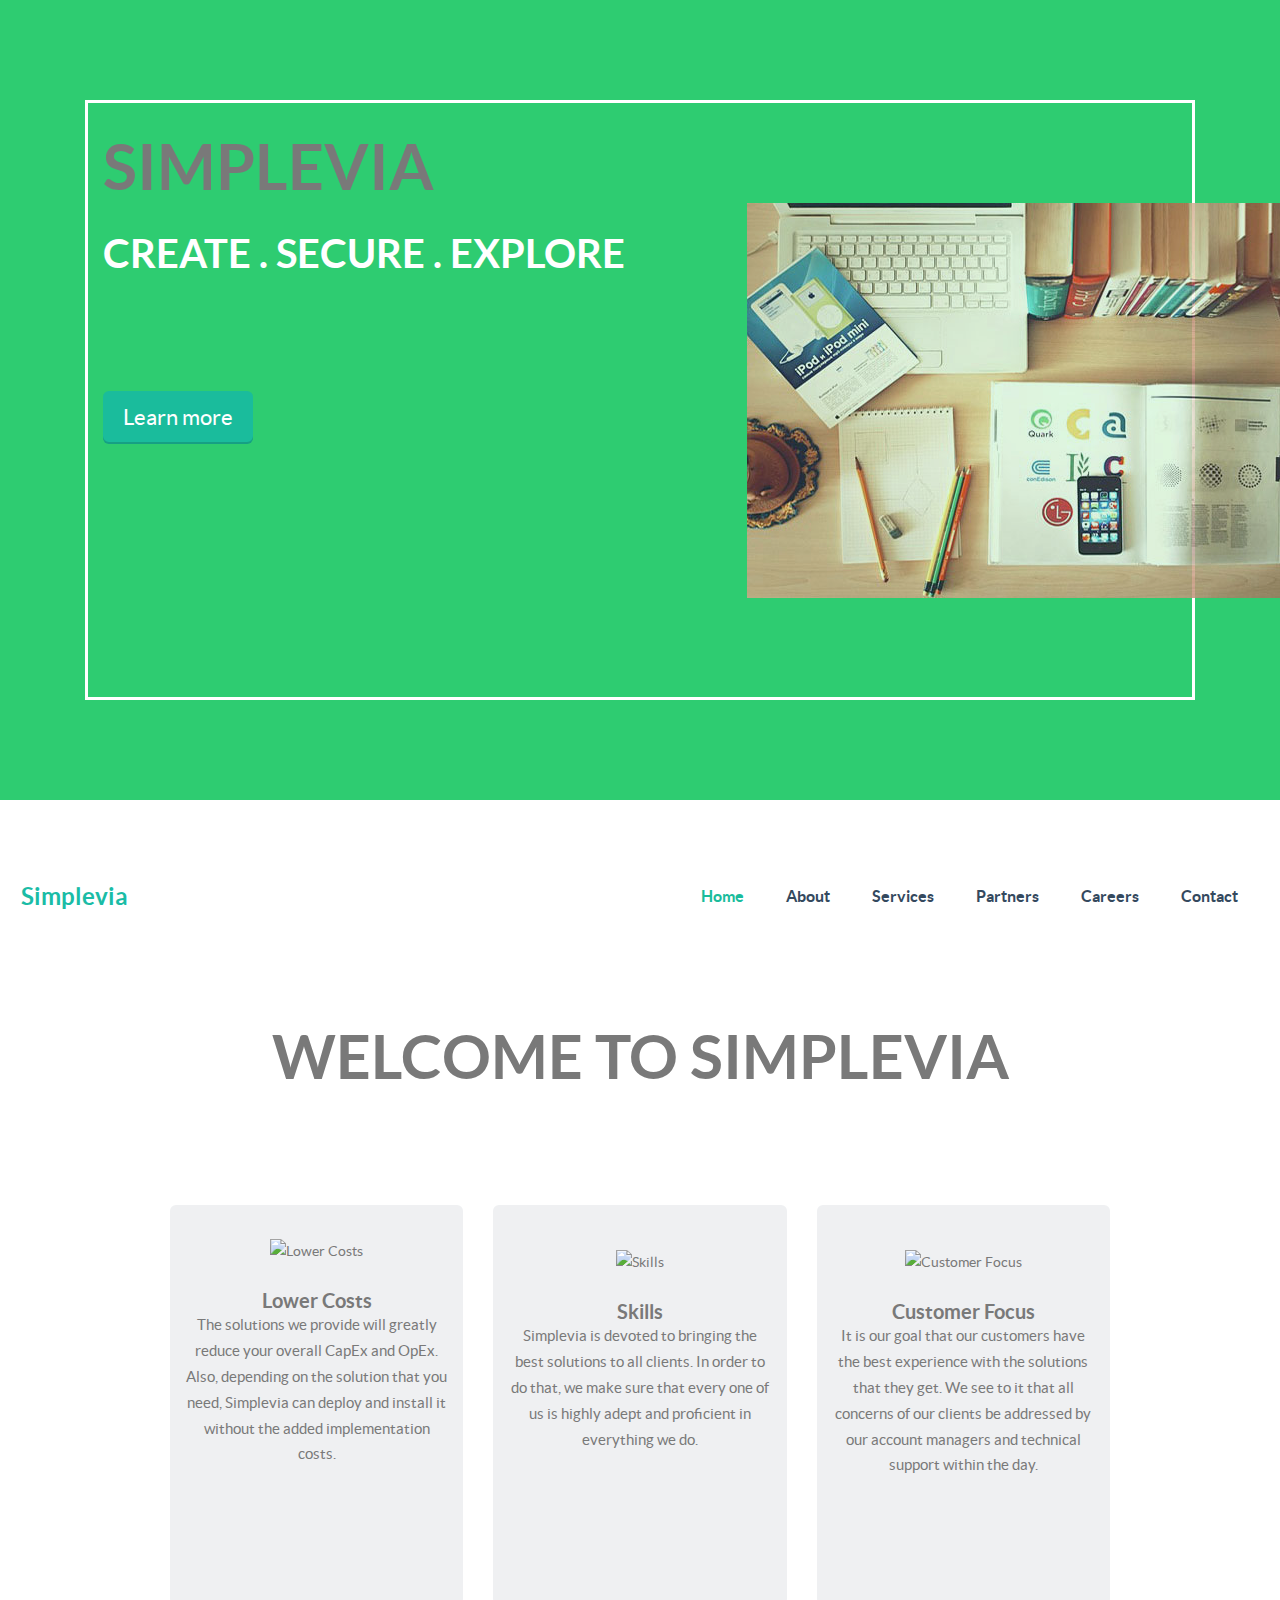
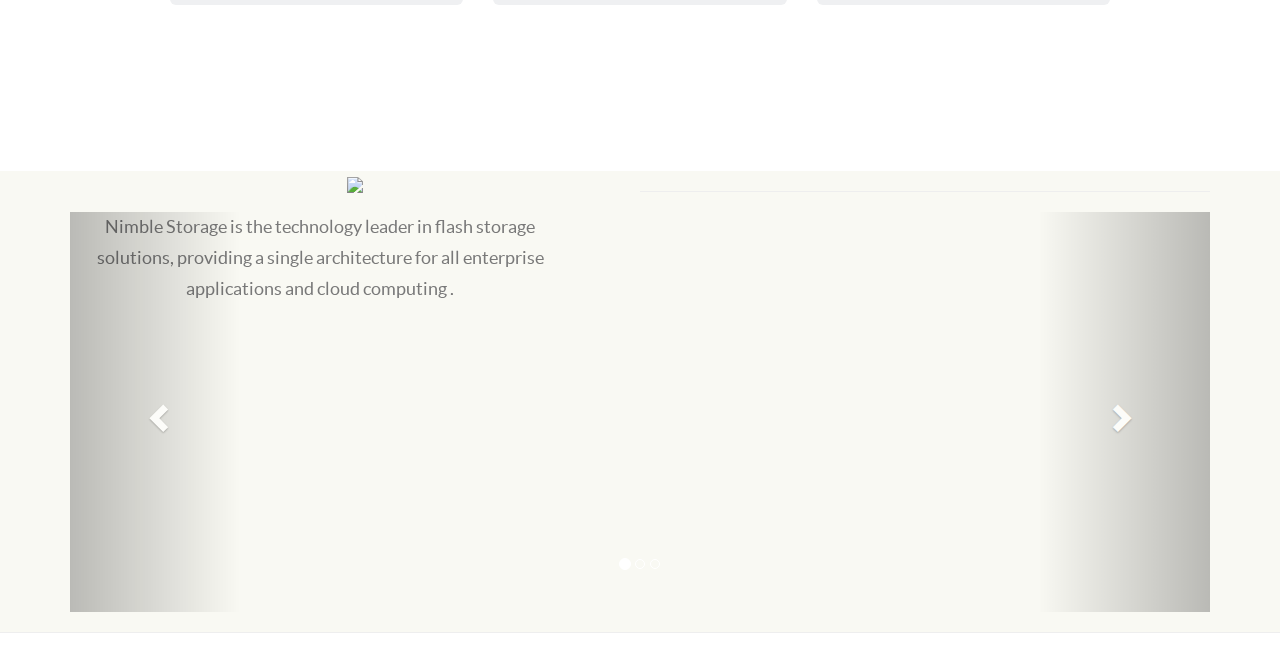
==== commit 18e26842: "ange" ====
--- a/new simp/views/index.html
+++ b/new simp/views/index.html
@@ -53,8 +53,101 @@
 	    </div>
 	  </div>
 	</nav>
-	<div class="well well-lg">something<br><h1>sfdfsdfsfsdfs</h1></div>
+	<div class="container"> 
+		<h1 class="text-center">WELCOME TO SIMPLEVIA</h1>
+</div>
+	<div class="container demo-tiles">
+        <div class="col-xs-4">
+          <div class="tile">
+            <img src="dist/img/icons/png/Retina-Ready.png" alt="Lower Costs" class="tile-image big-illustration">
+            <h3 class="tile-title">Lower Costs</h3>
+            <p class="text-center">The solutions we provide will greatly reduce your overall CapEx and OpEx.
+				Also, depending on the solution that you need,
+			Simplevia can deploy and install it without the added implementation costs.</p>
+          
+          </div>
+        </div>
 
+        <div class="col-xs-4">
+          <div class="tile">
+            <img src="dist/img/icons/png/Pensils.png" alt="Skills" class="tile-image">
+            <h3 class="tile-title">Skills</h3>
+            <p>Simplevia is devoted to bringing the best solutions to all clients. In order to do that, we make sure that every one of us is highly adept and proficient in everything we do.</p>
+            
+          </div>
+        </div>
+
+        <div class="col-xs-4">
+          <div class="tile">
+            <img src="dist/img/icons/png/Watches.png" alt="Customer Focus" class="tile-image">
+            <h3 class="tile-title">Customer Focus</h3>
+            <p>It is our goal that our customers have the best experience with the solutions that they get. We see to it that all concerns of our clients be addressed by our account managers and technical support within the day. </p>
+          
+          </div>
+        </div>
+
+        
+      </div> <!-- /tiles -->
+<div class="bg-1">
+	<div class="container text-center">
+	  <div class="col-lg-6 col-sm-6"> 
+	  	
+	  <img src="tab3.png">
+	 
+	</div>
+	
+	<hr> 
+
+	 <div id="myCarousel" class="carousel slide" data-ride="carousel">
+    <!-- Indicators -->
+    <ol class="carousel-indicators">
+      <li data-target="#myCarousel" data-slide-to="0" class="active"></li>
+      <li data-target="#myCarousel" data-slide-to="1"></li>
+      <li data-target="#myCarousel" data-slide-to="2"></li>
+    </ol>
+
+    <!-- Wrapper for slides -->
+   
+    <div class="carousel-inner">
+
+      <div class="item active">
+      
+        <p>Nimble Storage is the technology leader in flash storage solutions, providing a single architecture for all enterprise applications and cloud computing .</p>
+  
+      </div>
+
+      <div class="item">
+        <p>The Adaptive Flash platform provides IT organizations with the ability to:</p>
+        <br>
+        <br>
+		<p> Speed the deployment and optimize the performance of business applications with pre-validated SmartStack reference architectures. Nimble SmartStack solutions consist of Nimble storage arrays and software integrated with technology partner compute, networking, and software technologies – optimized for specific workload environments.</p>
+       
+      </div>
+    
+      <div class="item">
+     
+          
+         <p>  Scale storage performance and capacity in line with changing application and user requirements.</p>
+     
+      </div>
+  
+    </div>
+
+    <!-- Left and right controls -->
+    <a class="left carousel-control" href="#myCarousel" data-slide="prev">
+      <span class="glyphicon glyphicon-chevron-left"></span>
+      <span class="sr-only">Previous</span>
+    </a>
+    <a class="right carousel-control" href="#myCarousel" data-slide="next">
+      <span class="glyphicon glyphicon-chevron-right"></span>
+      <span class="sr-only">Next</span>
+    </a>
+  </div>
+</div>
+
+ <hr>
+	</div>
+</div>
 	<script  src="http://code.jquery.com/jquery-3.3.1.min.js"  integrity="sha256-FgpCb/KJQlLNfOu91ta32o/NMZxltwRo8QtmkMRdAu8=" crossorigin="anonymous"></script>
     	<script src="https://maxcdn.bootstrapcdn.com/bootstrap/3.3.7/js/bootstrap.min.js" integrity="sha384-Tc5IQib027qvyjSMfHjOMaLkfuWVxZxUPnCJA7l2mCWNIpG9mGCD8wGNIcPD7Txa" crossorigin="anonymous"></script>
     	<script type="text/javascript" src="../content/js/slydify.js"></script>
--- a/new simp/content/css/style.css
+++ b/new simp/content/css/style.css
@@ -62,4 +62,72 @@
   }
   .affix + .container-fluid {
       padding-top: 70px;
-  }+  }
+
+
+  /* Ange */
+  body {
+    color: #797979;
+    font-family: 'Lato', sans-serif;
+    /*font-family: 'Open Sans', sans-serif;*/
+    padding: 0px !important;
+    margin: 0px !important;
+    font-size: 14px;
+}
+
+.h1, .h2 , .h3, .p{
+	font-family: 'Lato', sans-serif;
+	text-align: center;
+}
+.tile{
+    background-color: #eff0f2;
+    border-radius: 6px;
+    padding: 14px;
+    margin-bottom: 20px;
+    position: relative;
+    text-align: center;
+    size: 10px;
+    height: 400px;
+
+}
+.img{
+	width: 100px;
+	height: 100px;
+}
+
+* {
+    -webkit-box-sizing: border-box;
+    -moz-box-sizing: border-box;
+    box-sizing: border-box;
+}
+
+
+.demo-tiles {
+    margin-bottom: 46px;
+    position: relative;
+    min-height: 1px;
+    padding-right: 25px;
+    padding: 100px;
+    vertical-align: center;
+}
+.bg-1 { 
+      background-color: #F9F9F3; /* Green */
+    
+  }
+
+  .container-fluid {
+      padding-top: 70px;
+      padding-bottom: 70px;
+  }
+  
+ .carousel-inner , .item, .item active, .carousel slide {
+  width:500px; 
+  height:400px;
+   }
+   .carousel-indicators{
+   	vertical-align: right;
+   	
+   }
+
+
+/* Ange */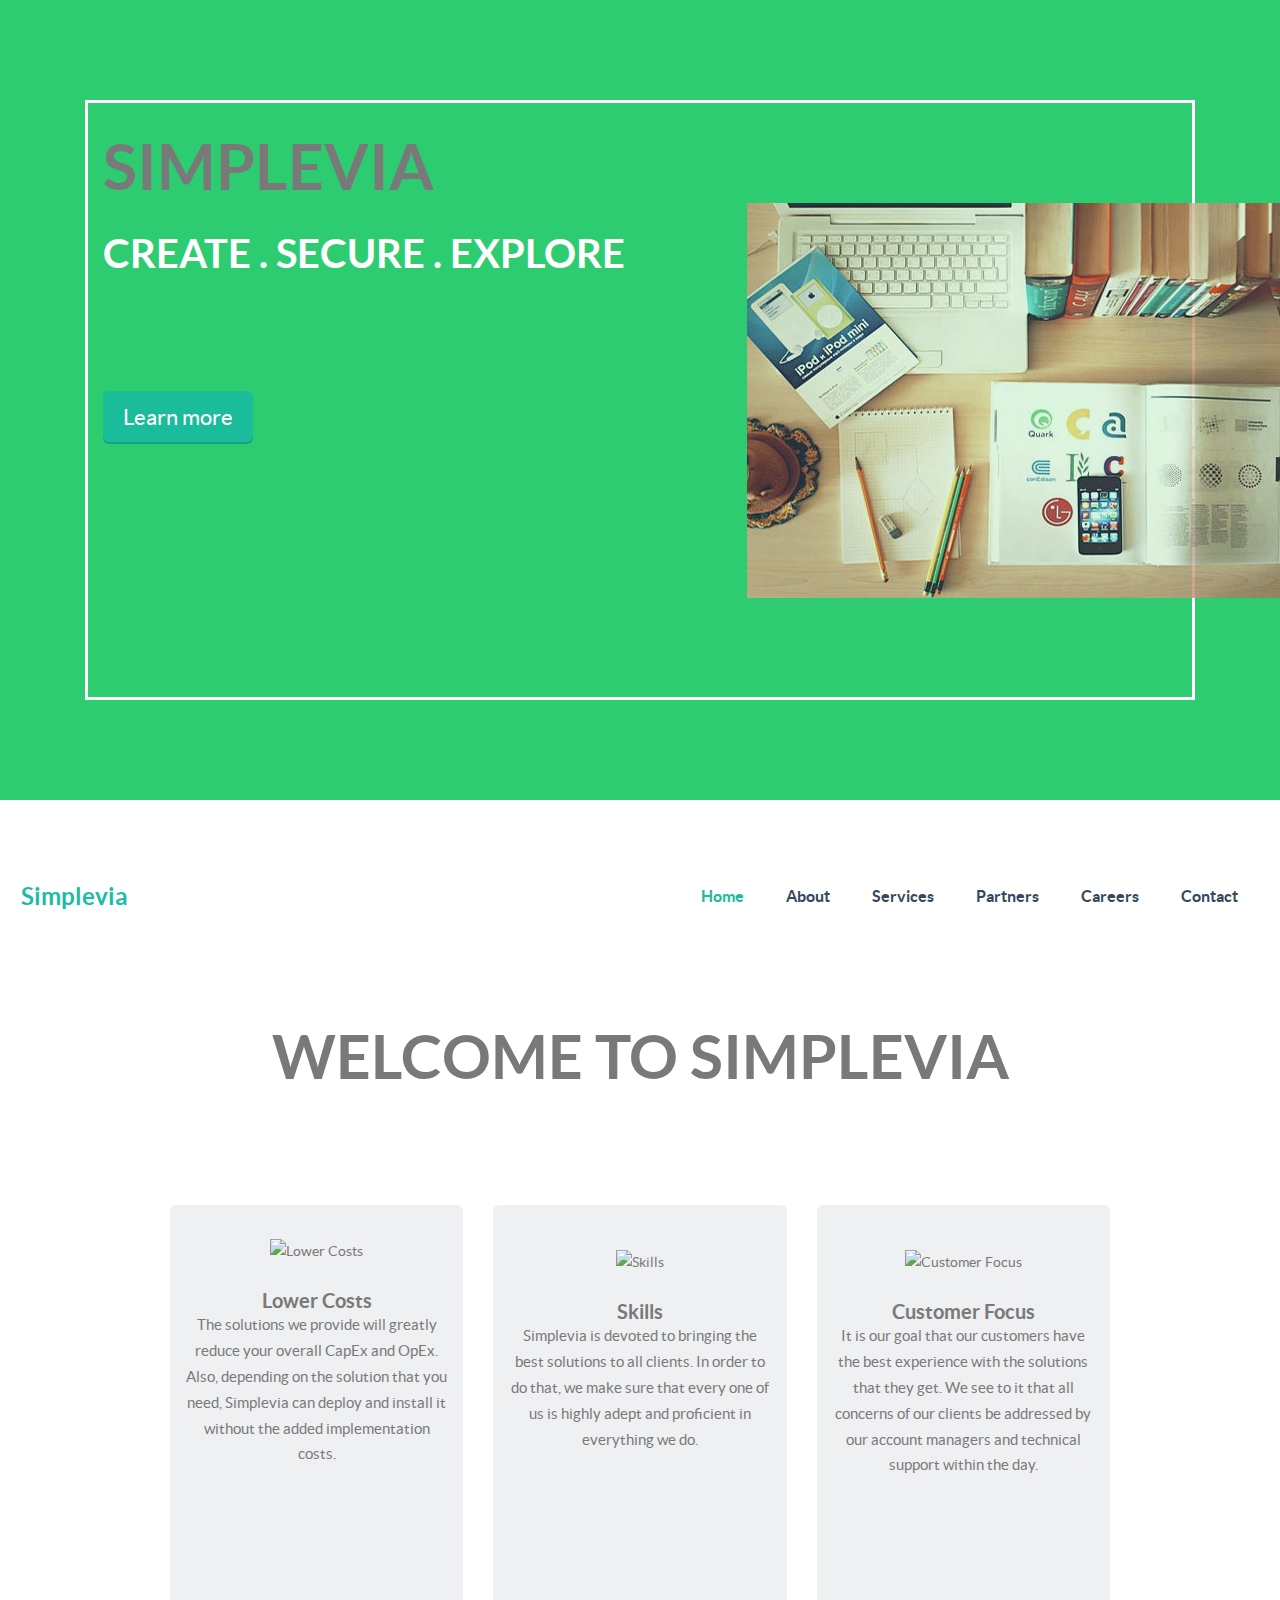
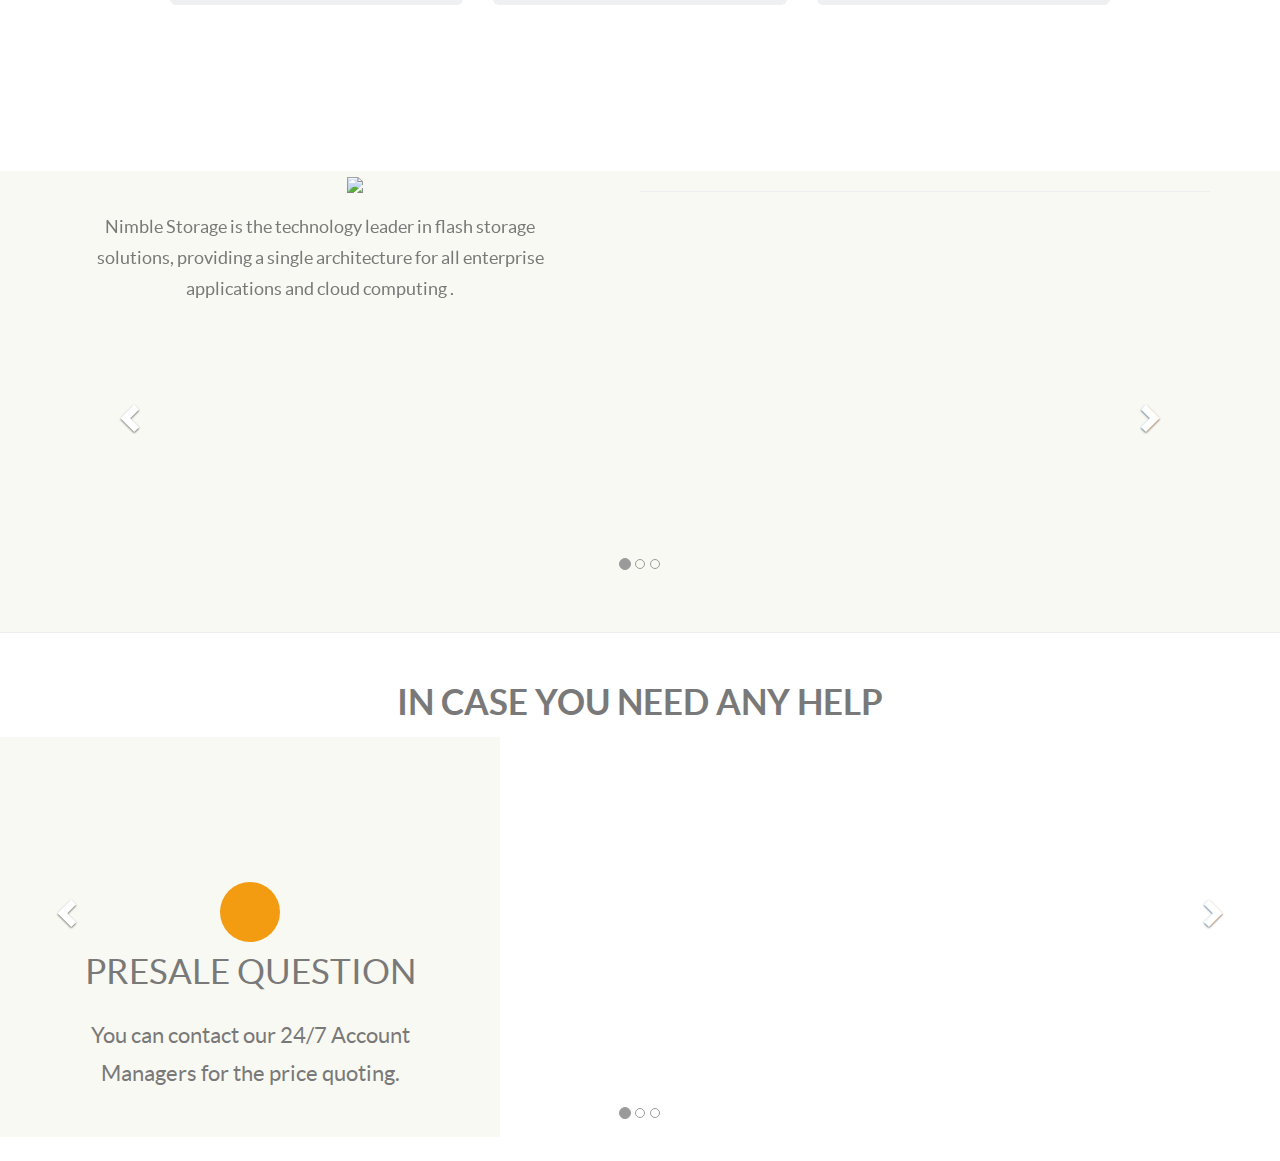
==== commit 9506ca49: "3RD SECTION" ====
--- a/new simp/views/index.html
+++ b/new simp/views/index.html
@@ -148,6 +148,96 @@
  <hr>
 	</div>
 </div>
+
+<!-- START VIVO -->
+		<div>
+           <div id="myCarousel" class="carousel slide" data-ride="carousel">
+              <ol class="carousel-indicators">
+                 <li data-target="#myCarousel" data-slide-to="0" class="active"></li>
+                 <li data-target="#myCarousel" data-slide-to="1"></li>
+                 <li data-target="#myCarousel" data-slide-to="2"></li>
+              </ol>
+            <div class="col-md-12 text-center">
+                <h2 class = "lead-text">
+                   IN CASE YOU NEED ANY HELP
+                </h2>
+            </div>
+            <div class="carousel-inner">
+                <div class = "item active">
+                    <div class="bg-gray center-div">
+                        <div class = "help-section">
+                            <div class="icon-wrap-1 icon-bg img-circle">
+                                <span class="fa fa-question">
+                                </span>
+                            </div>
+                            <p class = "lead-text text-center">
+                                PRESALE QUESTION
+                            </p>
+                            <p class = "small-text text-center">
+                               You can contact our 24/7 Account Managers for the price quoting.
+                                <br><br><br>
+                                <a href="#" class = "btn btn-lg btn-orange text-center links">
+                                    Learn more
+                                </a>
+                            </p>
+                        </div>
+                    </div>
+                </div>
+                <div class = "item">
+                    <div class="bg-gray center-div">
+                        <div class = "help-section">
+                            <div class="icon-wrap-1 icon-bg img-circle">
+                                <i class="fa fa-h-square">
+                                </i>
+                            </div>
+                            <p class = "lead-text text-center">
+                                NEED SUPPORT?
+                            </p>
+                            <p class = "small-text text-center">
+                                Contact us anytime or anywhere you are for Technical Supports.
+                                <br><br><br>
+                                <a href="#" class = "btn btn-lg btn-orange text-center links">
+                                    Learn more
+                                </a>
+                            </p>
+                        </div>
+                    </div>
+                </div>
+                <div class = "item">
+                    <div class="col-md-12 bg-gray center-div">
+                        <div class = "help-section">
+                            <div class="icon-wrap-1 icon-bg img-circle">
+                                <i class="fa fa-users">
+                                </i>
+                            </div>
+                            <p class = "lead-text text-center">
+                                CHECK FORUM
+                            </p>
+                            <p class = "small-text text-center">
+                                You can view our FAQ (frequently asked questions)  for more details.
+                                <br><br><br>
+                                <a href="#" class = "btn btn-lg btn-orange text-center links">
+                                    Learn more
+                                </a>
+                            </p>
+                        </div>
+                    </div>
+                </div>
+            </div>
+            <br>
+            <a class="left carousel-control" href="#myCarousel" data-slide="prev">
+            <span class="glyphicon glyphicon-chevron-left"></span>
+            <span class="sr-only">Previous</span>
+            </a>
+            <a class="right carousel-control" href="#myCarousel" data-slide="next">
+            <span class="glyphicon glyphicon-chevron-right"></span>
+            <span class="sr-only">Next</span>
+            </a>
+            </div>
+        </div>
+
+        <!-- END VIVO -->
+
 	<script  src="http://code.jquery.com/jquery-3.3.1.min.js"  integrity="sha256-FgpCb/KJQlLNfOu91ta32o/NMZxltwRo8QtmkMRdAu8=" crossorigin="anonymous"></script>
     	<script src="https://maxcdn.bootstrapcdn.com/bootstrap/3.3.7/js/bootstrap.min.js" integrity="sha384-Tc5IQib027qvyjSMfHjOMaLkfuWVxZxUPnCJA7l2mCWNIpG9mGCD8wGNIcPD7Txa" crossorigin="anonymous"></script>
     	<script type="text/javascript" src="../content/js/slydify.js"></script>
--- a/new simp/content/css/style.css
+++ b/new simp/content/css/style.css
@@ -130,4 +130,73 @@
    }
 
 
-/* Ange */+/* Ange */
+
+/*VIVO*/
+.links{
+  color: #e74c3c;
+}
+
+.icon-bg{
+  background: #f39c12;
+}
+
+.icon-wrap-1 {
+    font-size: 2em;
+    height: 60px;
+    width: 60px;
+    text-align: center;
+    color: #fff;
+    padding: 15px;
+    margin: 0px auto;
+}
+
+.center-div{
+  margin: 0px auto;
+}
+
+.carousel-control{
+  background-image: none!important;
+  width: 10%!important;
+  opacity: 1!important;
+}
+
+.help-section{
+  padding: 145px 45px 145px 45px;
+}
+
+.lead-text{
+  font-size: 35px;
+}
+
+.small-text{
+  font-size: 22px;
+}
+
+.carousel-indicators li{
+  border: 1px solid #9a9a9a!important;
+}
+
+.carousel-indicators .active{
+  background: #9a9a9a!important;
+}
+
+.btn-orange{
+  background-color: #F39C12;
+  color: white;
+}
+
+.bg-gray{
+  background: #f9f9f3;
+}
+
+@media only screen and (max-width: 650px) {
+  .lead-text{
+    font-size: 24px;
+  }
+
+  .small-text{
+    font-size: 18px;
+  }
+}
+/*VIVO*/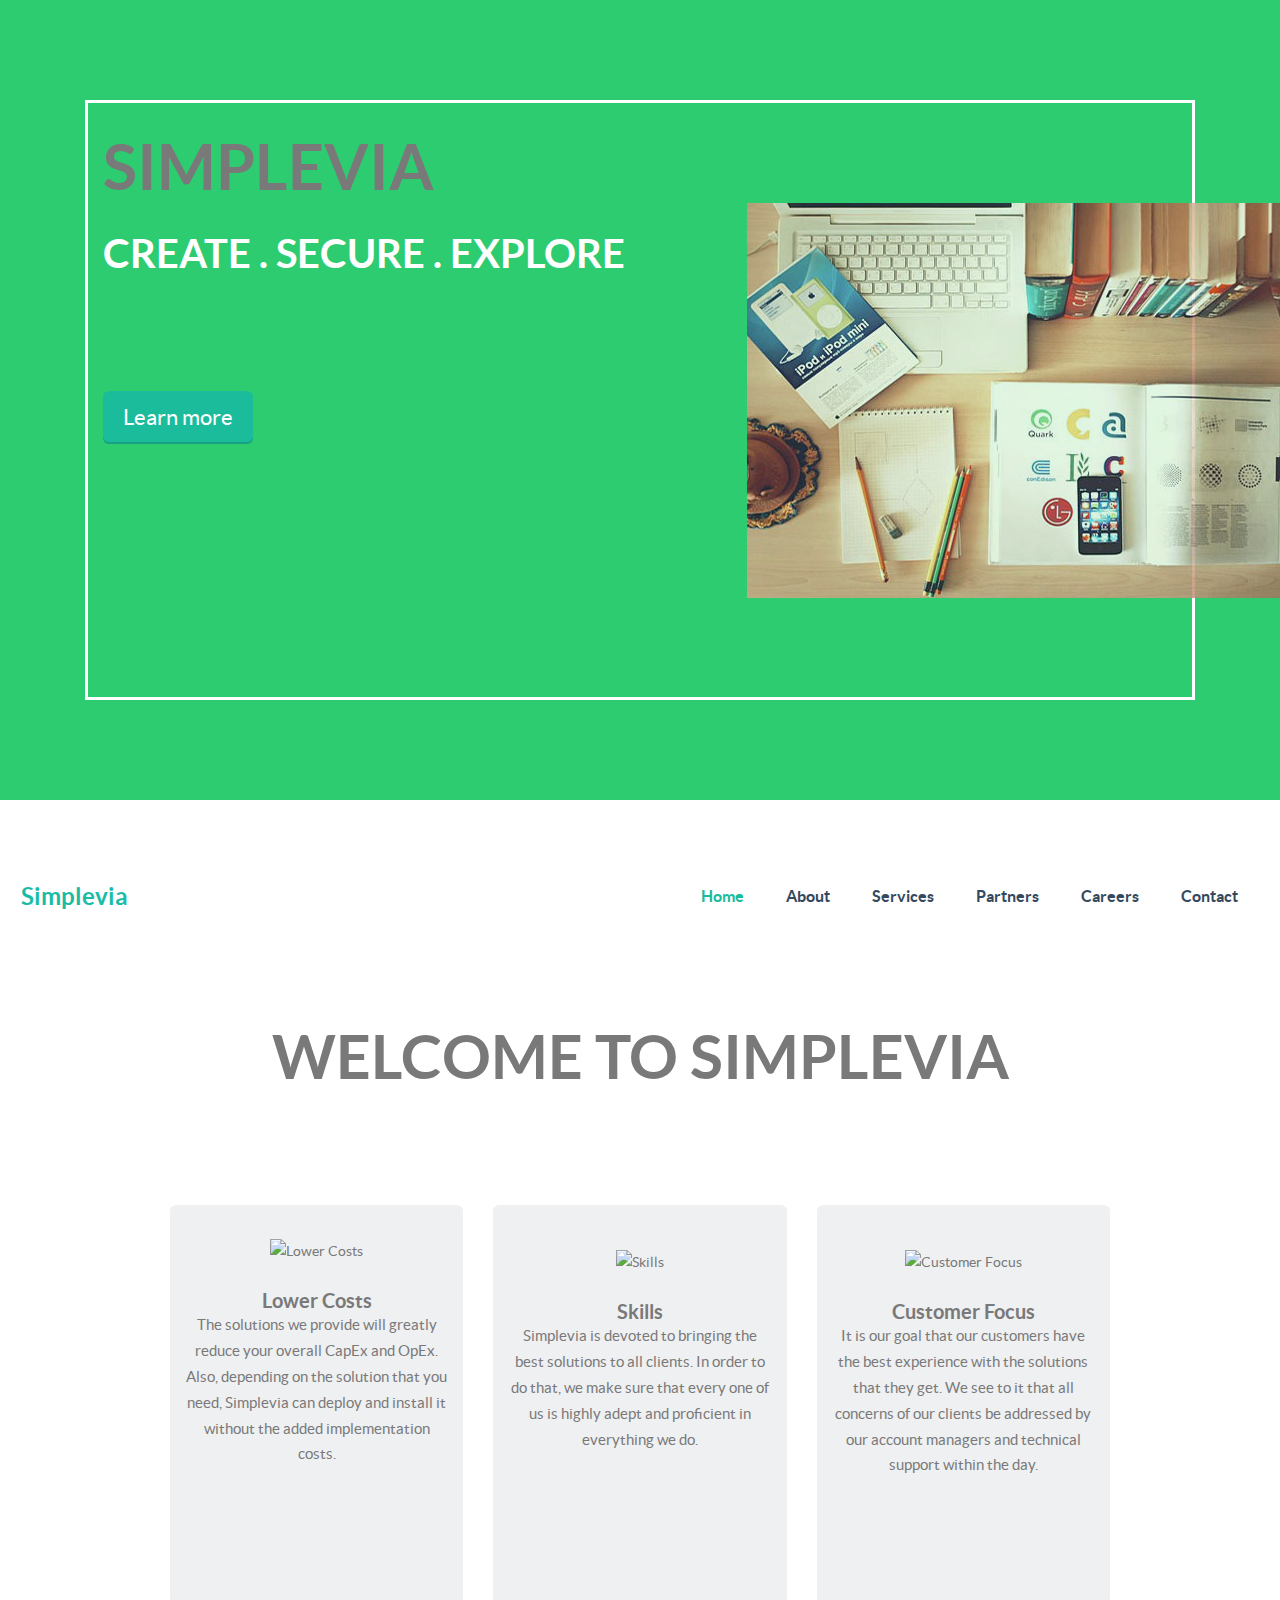
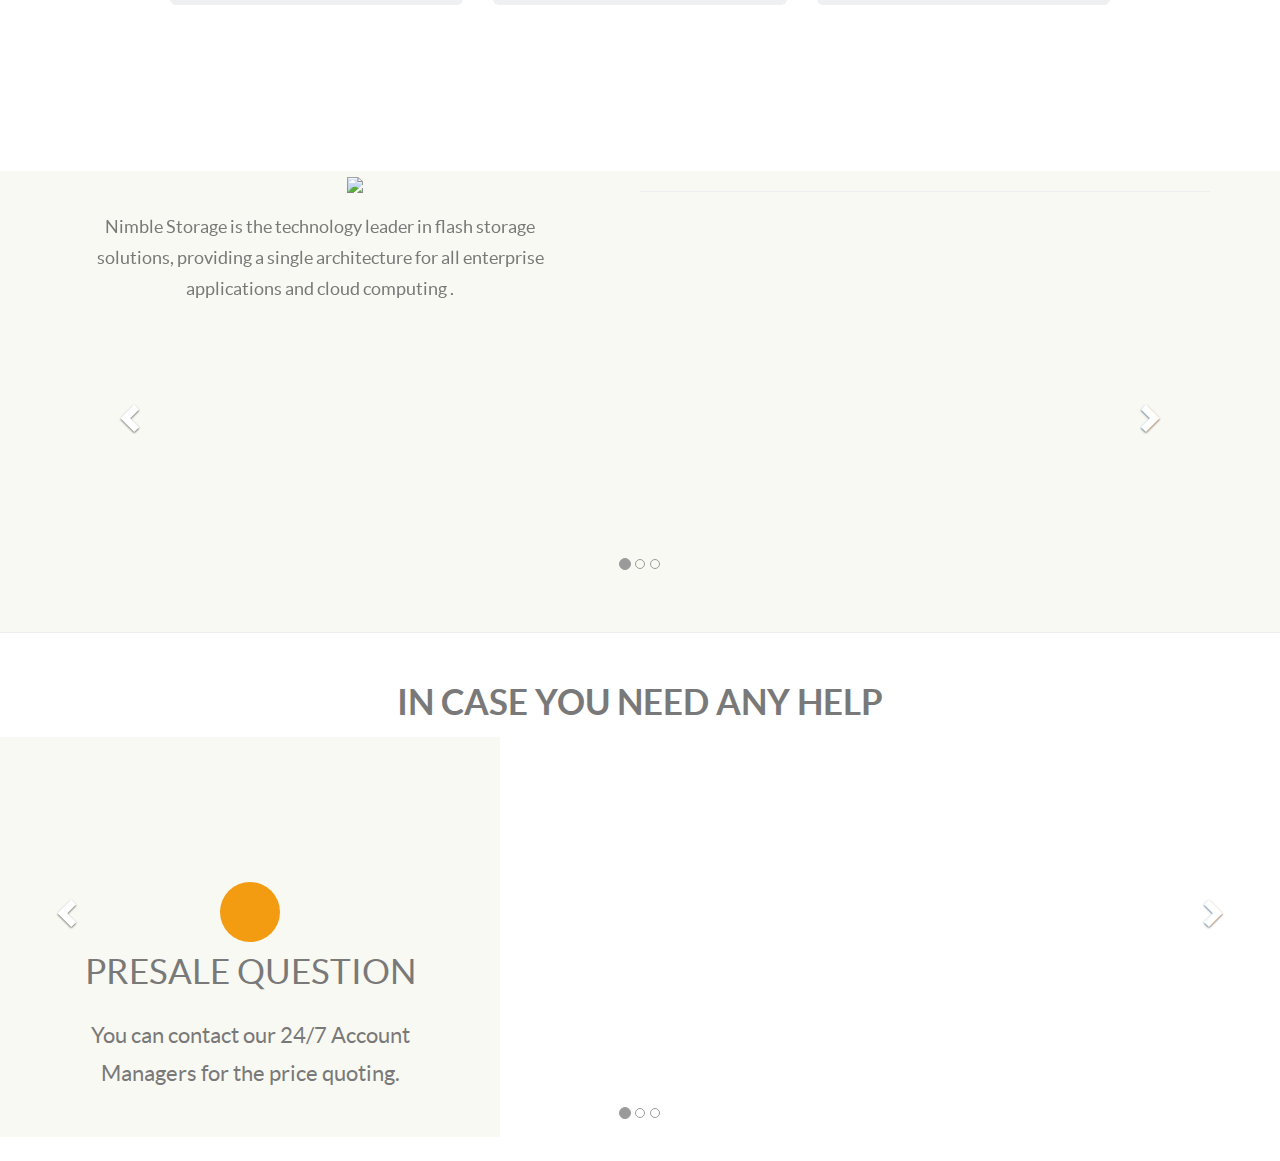
==== commit 2783fd40: "pics in index" ====
--- a/new simp/views/index.html
+++ b/new simp/views/index.html
@@ -59,7 +59,7 @@
 	<div class="container demo-tiles">
         <div class="col-xs-4">
           <div class="tile">
-            <img src="dist/img/icons/png/Retina-Ready.png" alt="Lower Costs" class="tile-image big-illustration">
+            <img src="../content/img/Retina-Ready.png" alt="Lower Costs" class="tile-image big-illustration">
             <h3 class="tile-title">Lower Costs</h3>
             <p class="text-center">The solutions we provide will greatly reduce your overall CapEx and OpEx.
 				Also, depending on the solution that you need,
@@ -70,7 +70,7 @@
 
         <div class="col-xs-4">
           <div class="tile">
-            <img src="dist/img/icons/png/Pensils.png" alt="Skills" class="tile-image">
+            <img src="../content/img/Pensils.png" alt="Skills" class="tile-image">
             <h3 class="tile-title">Skills</h3>
             <p>Simplevia is devoted to bringing the best solutions to all clients. In order to do that, we make sure that every one of us is highly adept and proficient in everything we do.</p>
             
@@ -79,7 +79,7 @@
 
         <div class="col-xs-4">
           <div class="tile">
-            <img src="dist/img/icons/png/Watches.png" alt="Customer Focus" class="tile-image">
+            <img src="../content/img/Watches.png" alt="Customer Focus" class="tile-image">
             <h3 class="tile-title">Customer Focus</h3>
             <p>It is our goal that our customers have the best experience with the solutions that they get. We see to it that all concerns of our clients be addressed by our account managers and technical support within the day. </p>
           
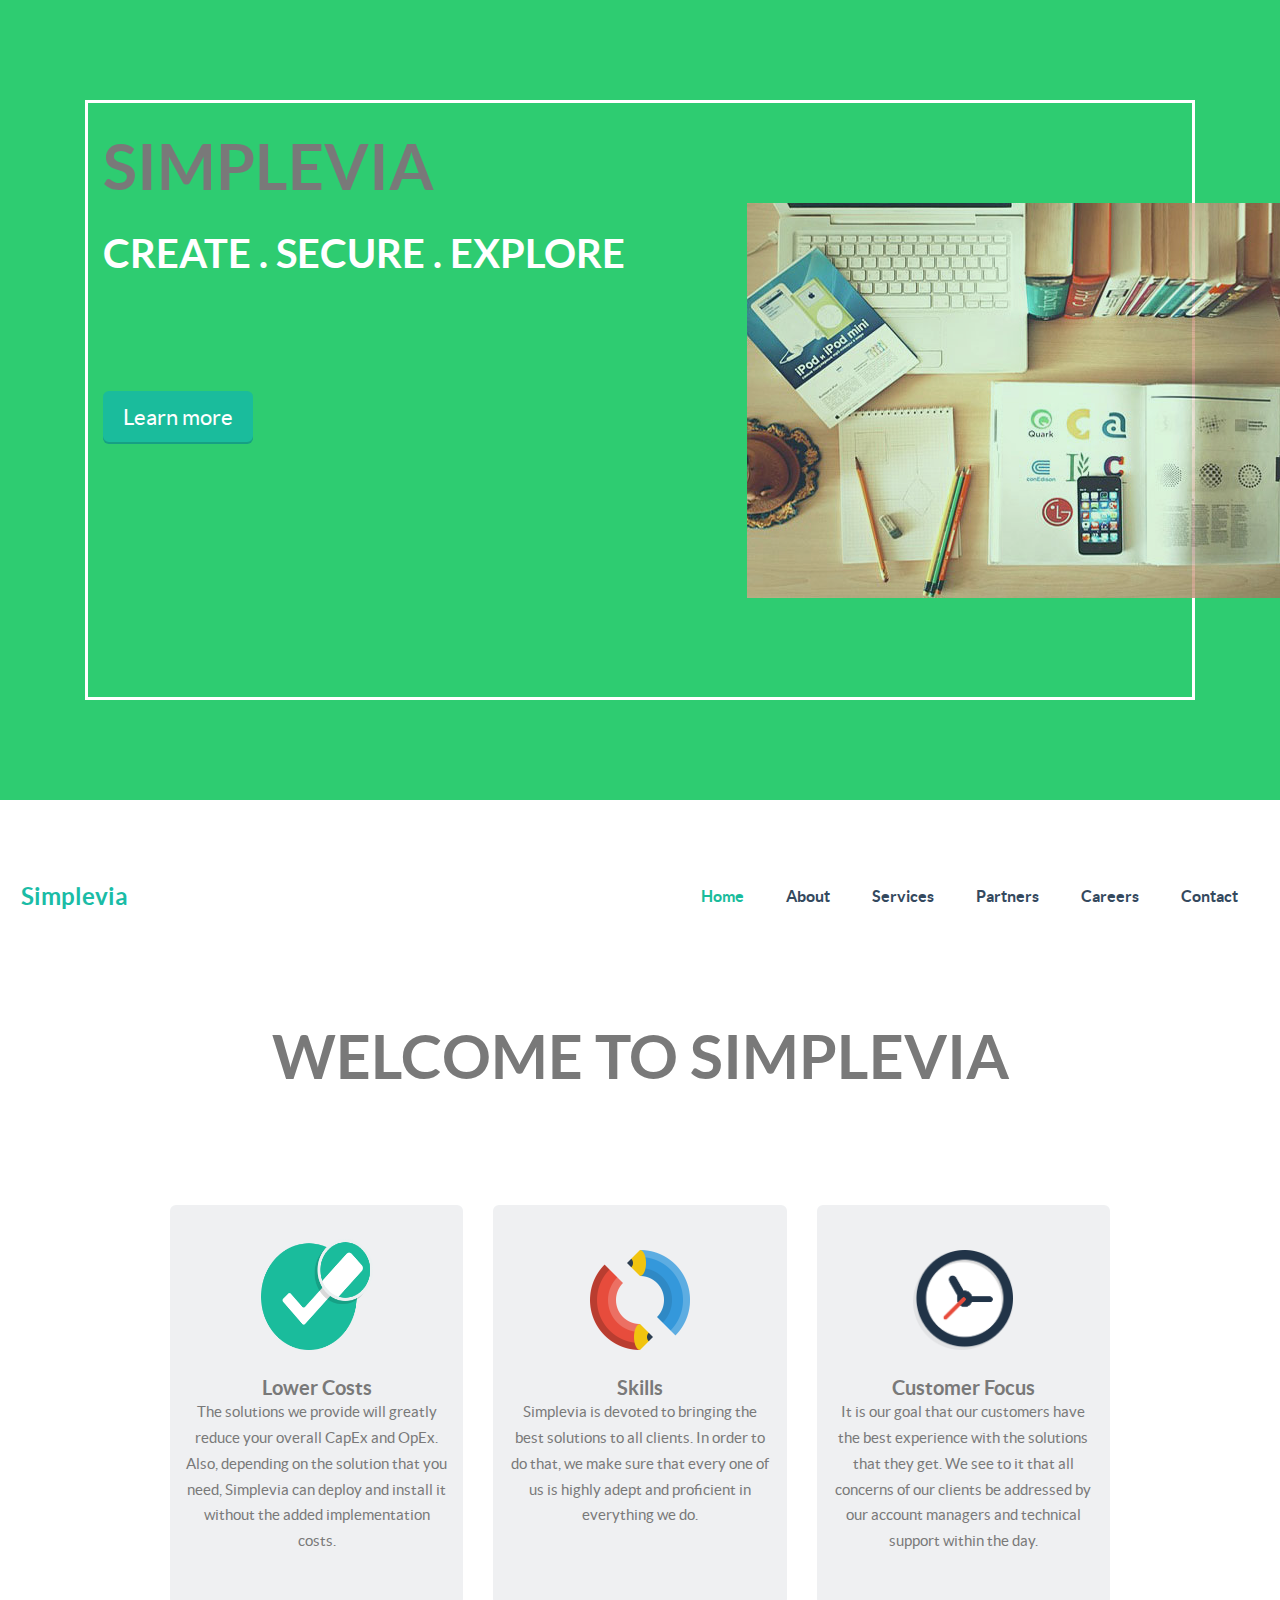
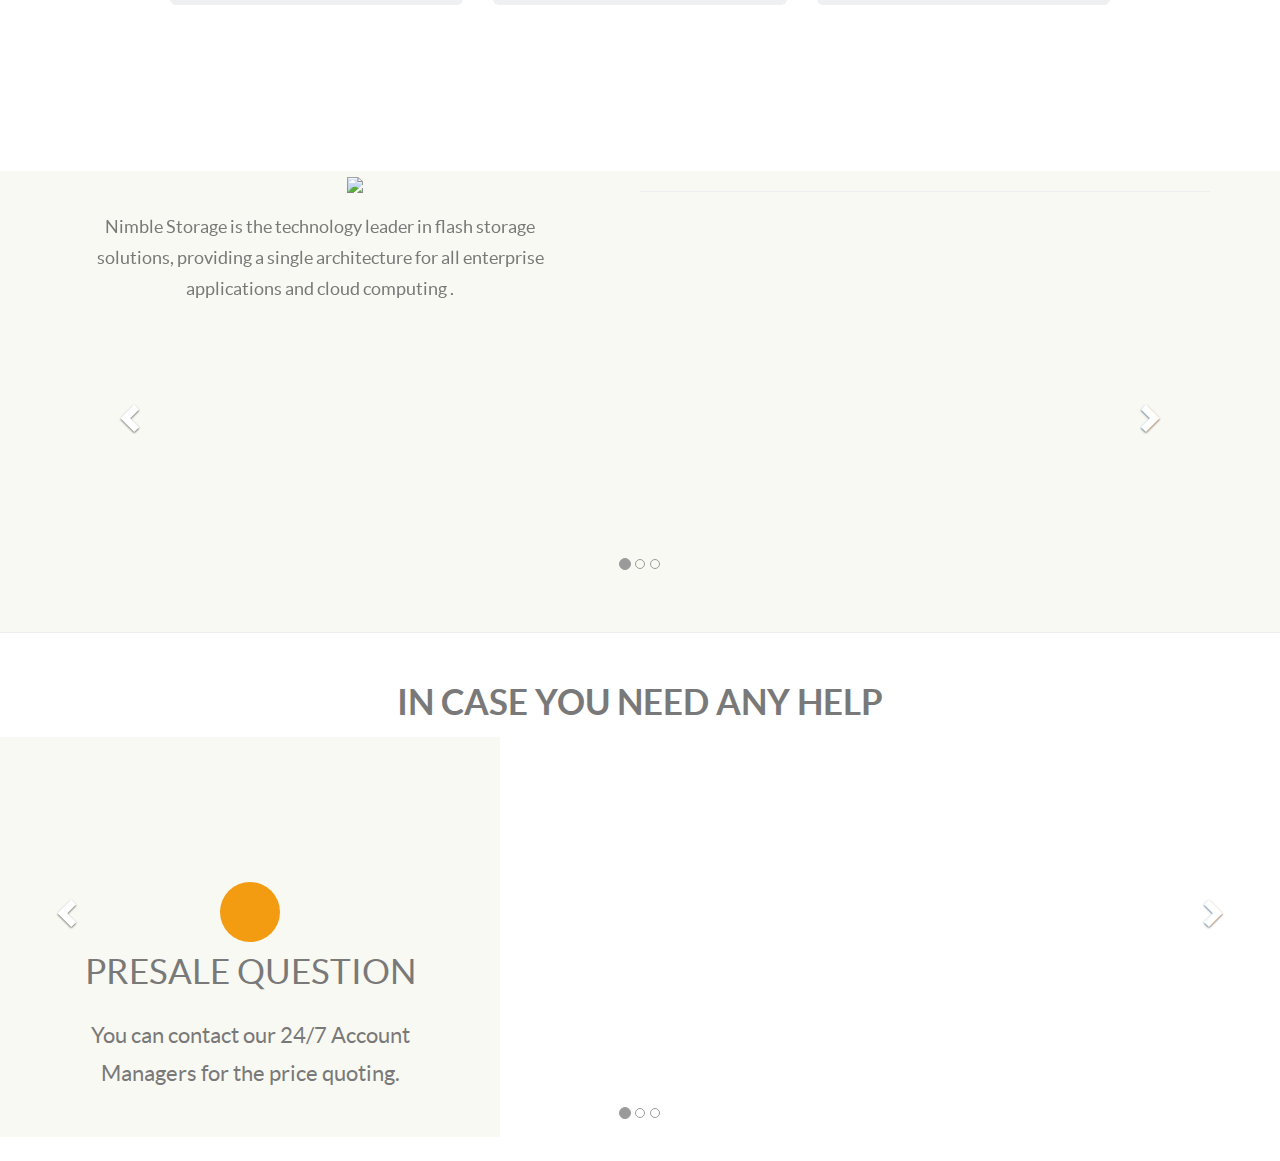
==== commit d5dff92f: "img retrieve" ====
--- a/new simp/views/index.html
+++ b/new simp/views/index.html
@@ -92,7 +92,7 @@
 	<div class="container text-center">
 	  <div class="col-lg-6 col-sm-6"> 
 	  	
-	  <img src="tab3.png">
+	  <img src="../content/img/tab3.png">
 	 
 	</div>
 	
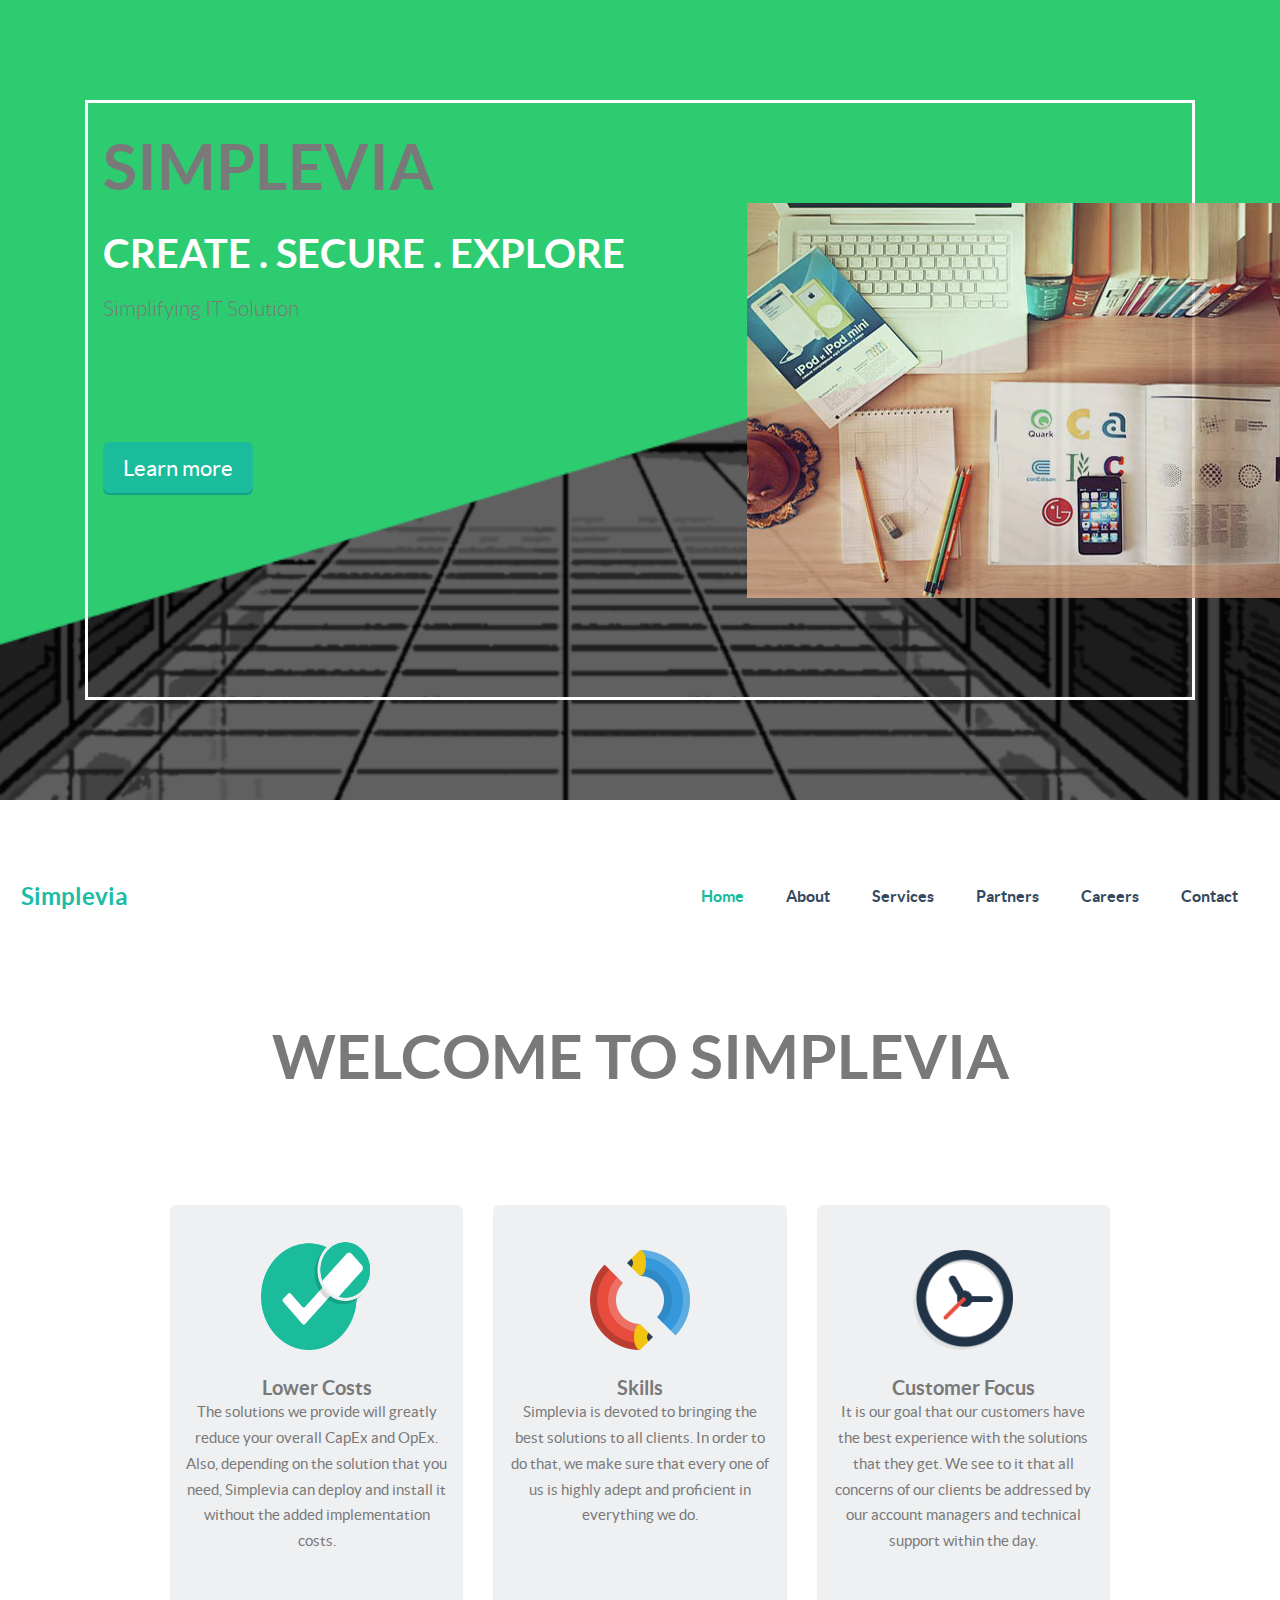
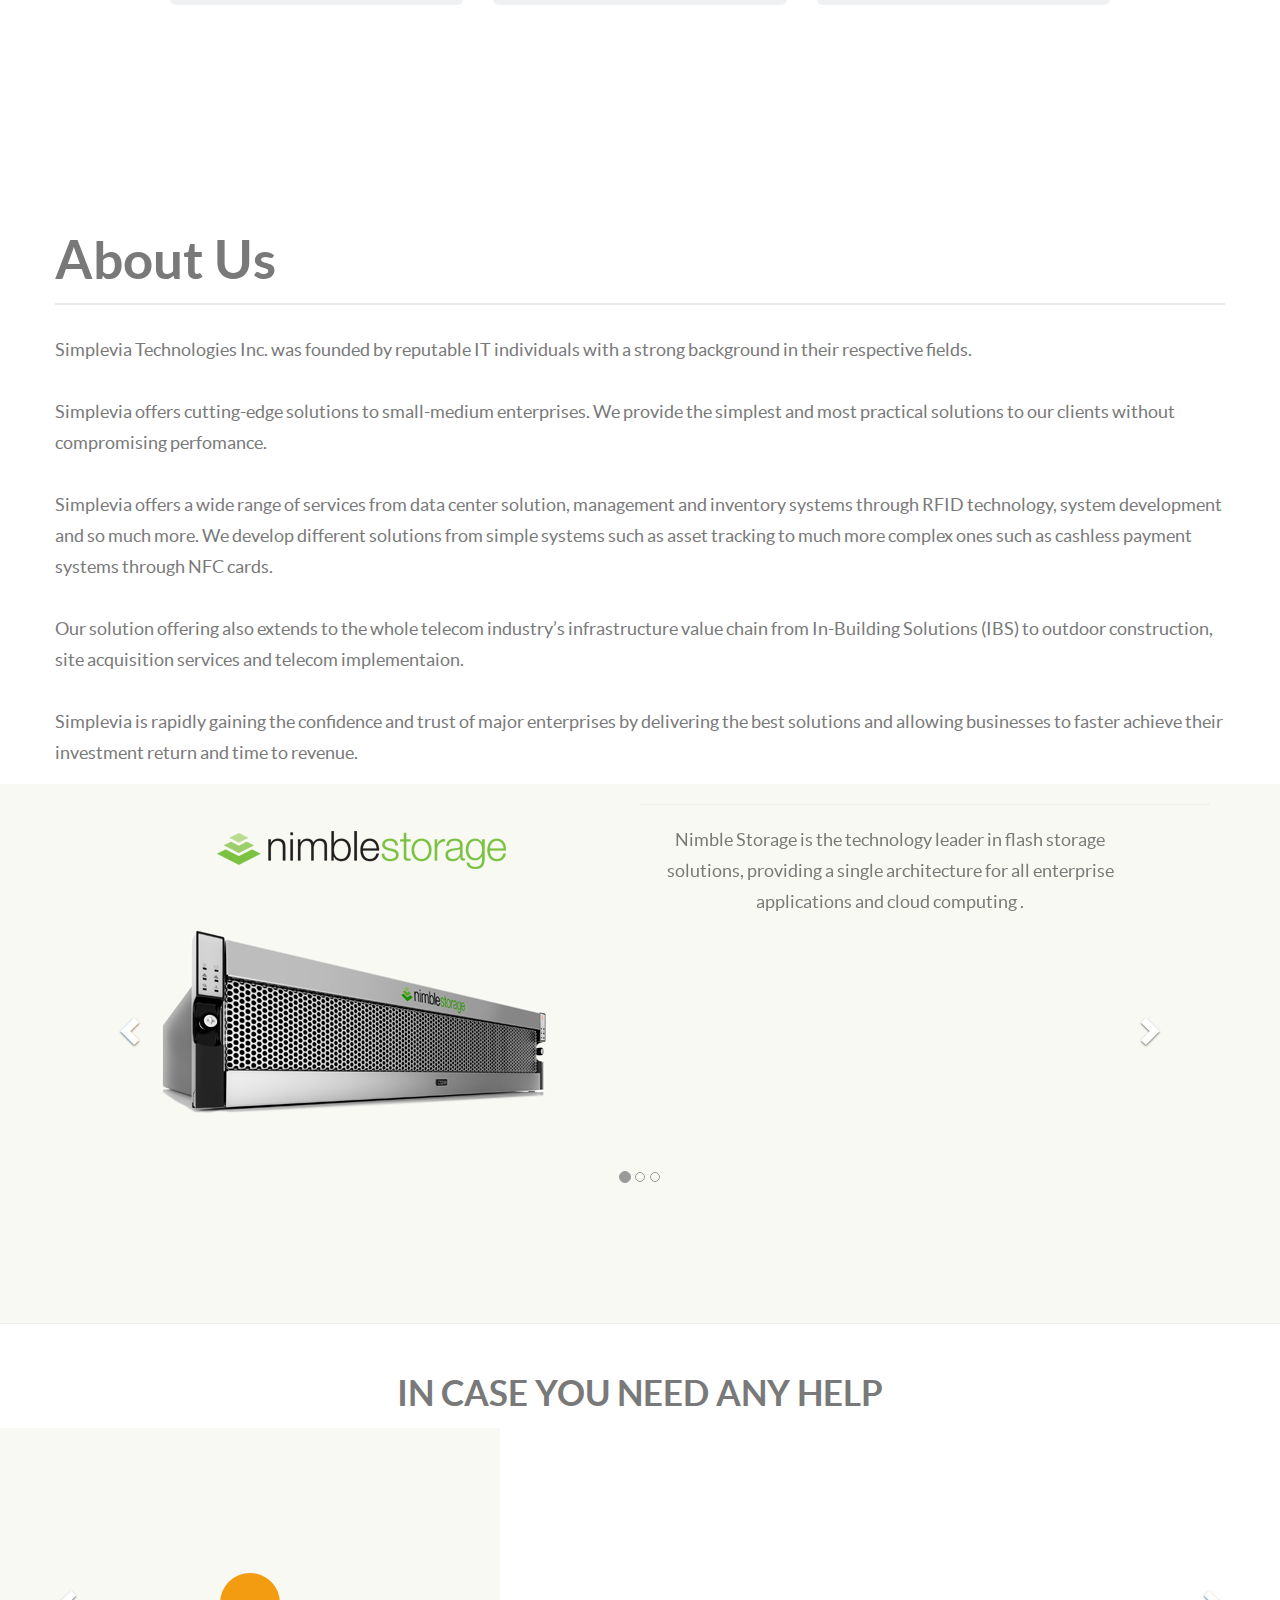
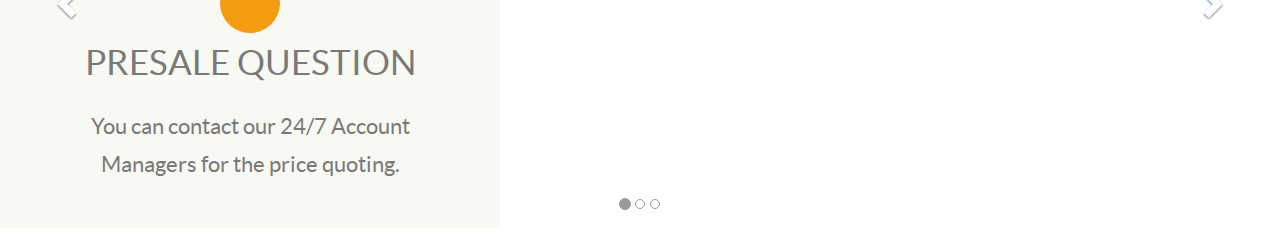
==== commit 097b1b09: "About Section" ====
--- a/new simp/views/index.html
+++ b/new simp/views/index.html
@@ -20,9 +20,10 @@
 				<div class="col-md-7">
 					<h1>SIMPLEVIA</h1>
 					<h3>CREATE . SECURE . EXPLORE</h3>
+          <p>Simplifying IT Solution</p>
 					<a class="btn btn-hg btn-embossed btn-primary" href="#">Learn more</a>
 				</div>
-				<div class="col-md-5 hlf">
+				<div class="col-md-5 hlf  hidden-xs">
 					<div id="slider">
 						<img src="../content/img/img7.jpg">
 						<img src="../content/img/img5.jpg">
@@ -57,7 +58,7 @@
 		<h1 class="text-center">WELCOME TO SIMPLEVIA</h1>
 </div>
 	<div class="container demo-tiles">
-        <div class="col-xs-4">
+        <div class="col-md-4">
           <div class="tile">
             <img src="../content/img/Retina-Ready.png" alt="Lower Costs" class="tile-image big-illustration">
             <h3 class="tile-title">Lower Costs</h3>
@@ -68,7 +69,7 @@
           </div>
         </div>
 
-        <div class="col-xs-4">
+        <div class="col-md-4">
           <div class="tile">
             <img src="../content/img/Pensils.png" alt="Skills" class="tile-image">
             <h3 class="tile-title">Skills</h3>
@@ -77,17 +78,32 @@
           </div>
         </div>
 
-        <div class="col-xs-4">
+        <div class="col-md-4">
           <div class="tile">
             <img src="../content/img/Watches.png" alt="Customer Focus" class="tile-image">
             <h3 class="tile-title">Customer Focus</h3>
             <p>It is our goal that our customers have the best experience with the solutions that they get. We see to it that all concerns of our clients be addressed by our account managers and technical support within the day. </p>
           
           </div>
-        </div>
-
+        </div>        
+      </div> <!-- /tiles -->
+
+      <!-- about -->
+
+        <div id="About" class="container">
+          <div class="row">
+            <h2 class="page-header">About Us</h2>
+            <p>Simplevia Technologies Inc. was founded by reputable IT individuals with a strong background in their respective fields.<br><br>
+            Simplevia offers cutting-edge solutions to small-medium enterprises. We provide the simplest and most practical solutions to our clients without compromising perfomance.<br><br>
+            Simplevia offers a wide range of services from data center solution, management and inventory systems through RFID technology, system development and so much more. We develop different solutions from simple systems such as asset tracking to much more complex ones such as cashless
+            payment systems through NFC cards.<br><br>Our solution offering also extends to the whole telecom industry’s infrastructure value
+            chain from In-Building Solutions (IBS) to outdoor construction, site acquisition services and
+            telecom implementaion.<br><br>Simplevia is rapidly gaining the confidence and trust of major enterprises by delivering the best solutions and allowing businesses to faster achieve their investment return and time to revenue.</p>
+          </div>
+        </div>
         
-      </div> <!-- /tiles -->
+        <!-- about -->
+
 <div class="bg-1">
 	<div class="container text-center">
 	  <div class="col-lg-6 col-sm-6"> 
@@ -98,7 +114,7 @@
 	
 	<hr> 
 
-	 <div id="myCarousel" class="carousel slide" data-ride="carousel">
+	 <div id="Carousel2nd" class="carousel slide" data-ride="carousel">
     <!-- Indicators -->
     <ol class="carousel-indicators">
       <li data-target="#myCarousel" data-slide-to="0" class="active"></li>
@@ -134,11 +150,11 @@
     </div>
 
     <!-- Left and right controls -->
-    <a class="left carousel-control" href="#myCarousel" data-slide="prev">
+    <a class="left carousel-control" href="#Carousel2nd" data-slide="prev">
       <span class="glyphicon glyphicon-chevron-left"></span>
       <span class="sr-only">Previous</span>
     </a>
-    <a class="right carousel-control" href="#myCarousel" data-slide="next">
+    <a class="right carousel-control" href="#Carousel2nd" data-slide="next">
       <span class="glyphicon glyphicon-chevron-right"></span>
       <span class="sr-only">Next</span>
     </a>
--- a/new simp/content/css/style.css
+++ b/new simp/content/css/style.css
@@ -10,7 +10,7 @@
 
 .jumbotron{
 	background-color: #2ECC71;
-	background: #2ECC71 url(../../img/top.png) no-repeat center fixed; 
+	background: #2ECC71 url(../img/top.png) no-repeat center fixed; 
     background-size: cover;
 }
 
@@ -59,6 +59,8 @@
  .affix {
       top: 0;
       width: 100%;
+      background-color: #fff;
+      z-index: 10000;
   }
   .affix + .container-fluid {
       padding-top: 70px;
@@ -120,7 +122,7 @@
       padding-bottom: 70px;
   }
   
- .carousel-inner , .item, .item active, .carousel slide {
+ #Carousel2nd .carousel-inner , .item, .item active, .carousel slide {
   width:500px; 
   height:400px;
    }
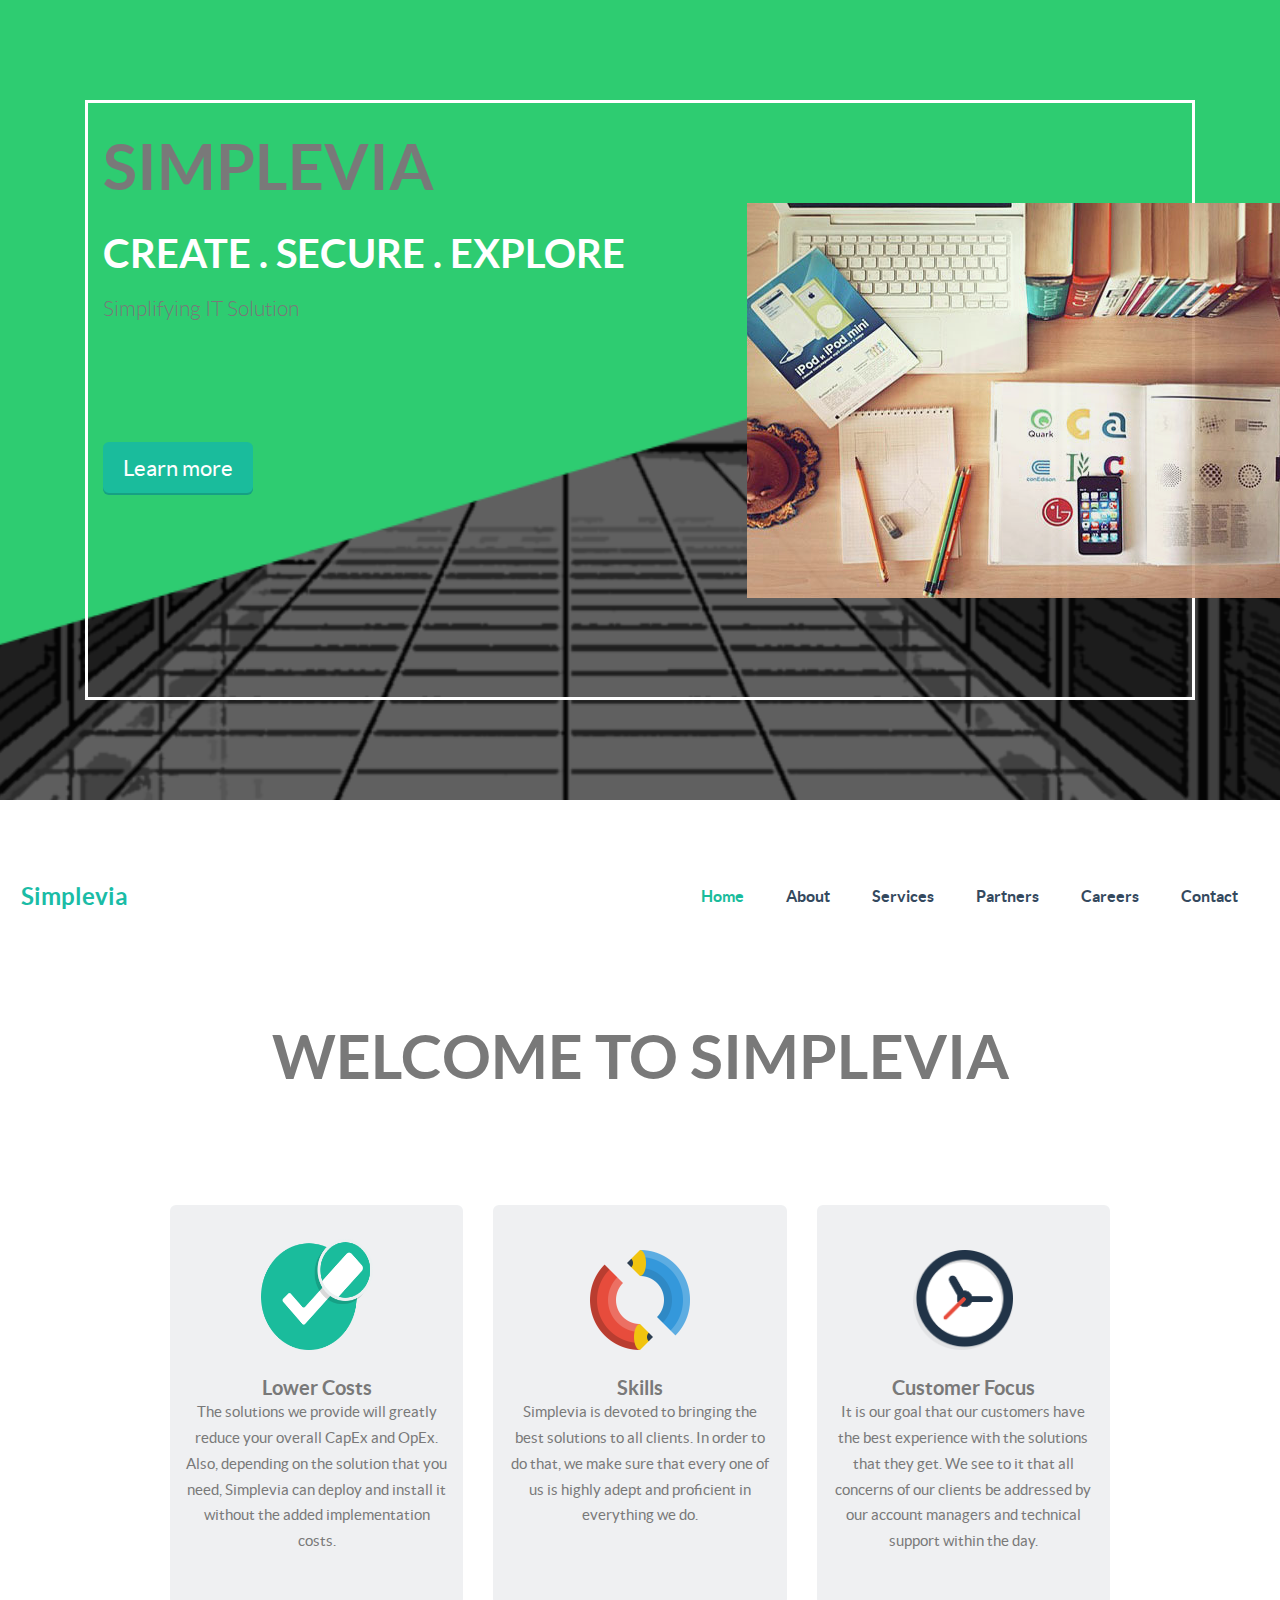
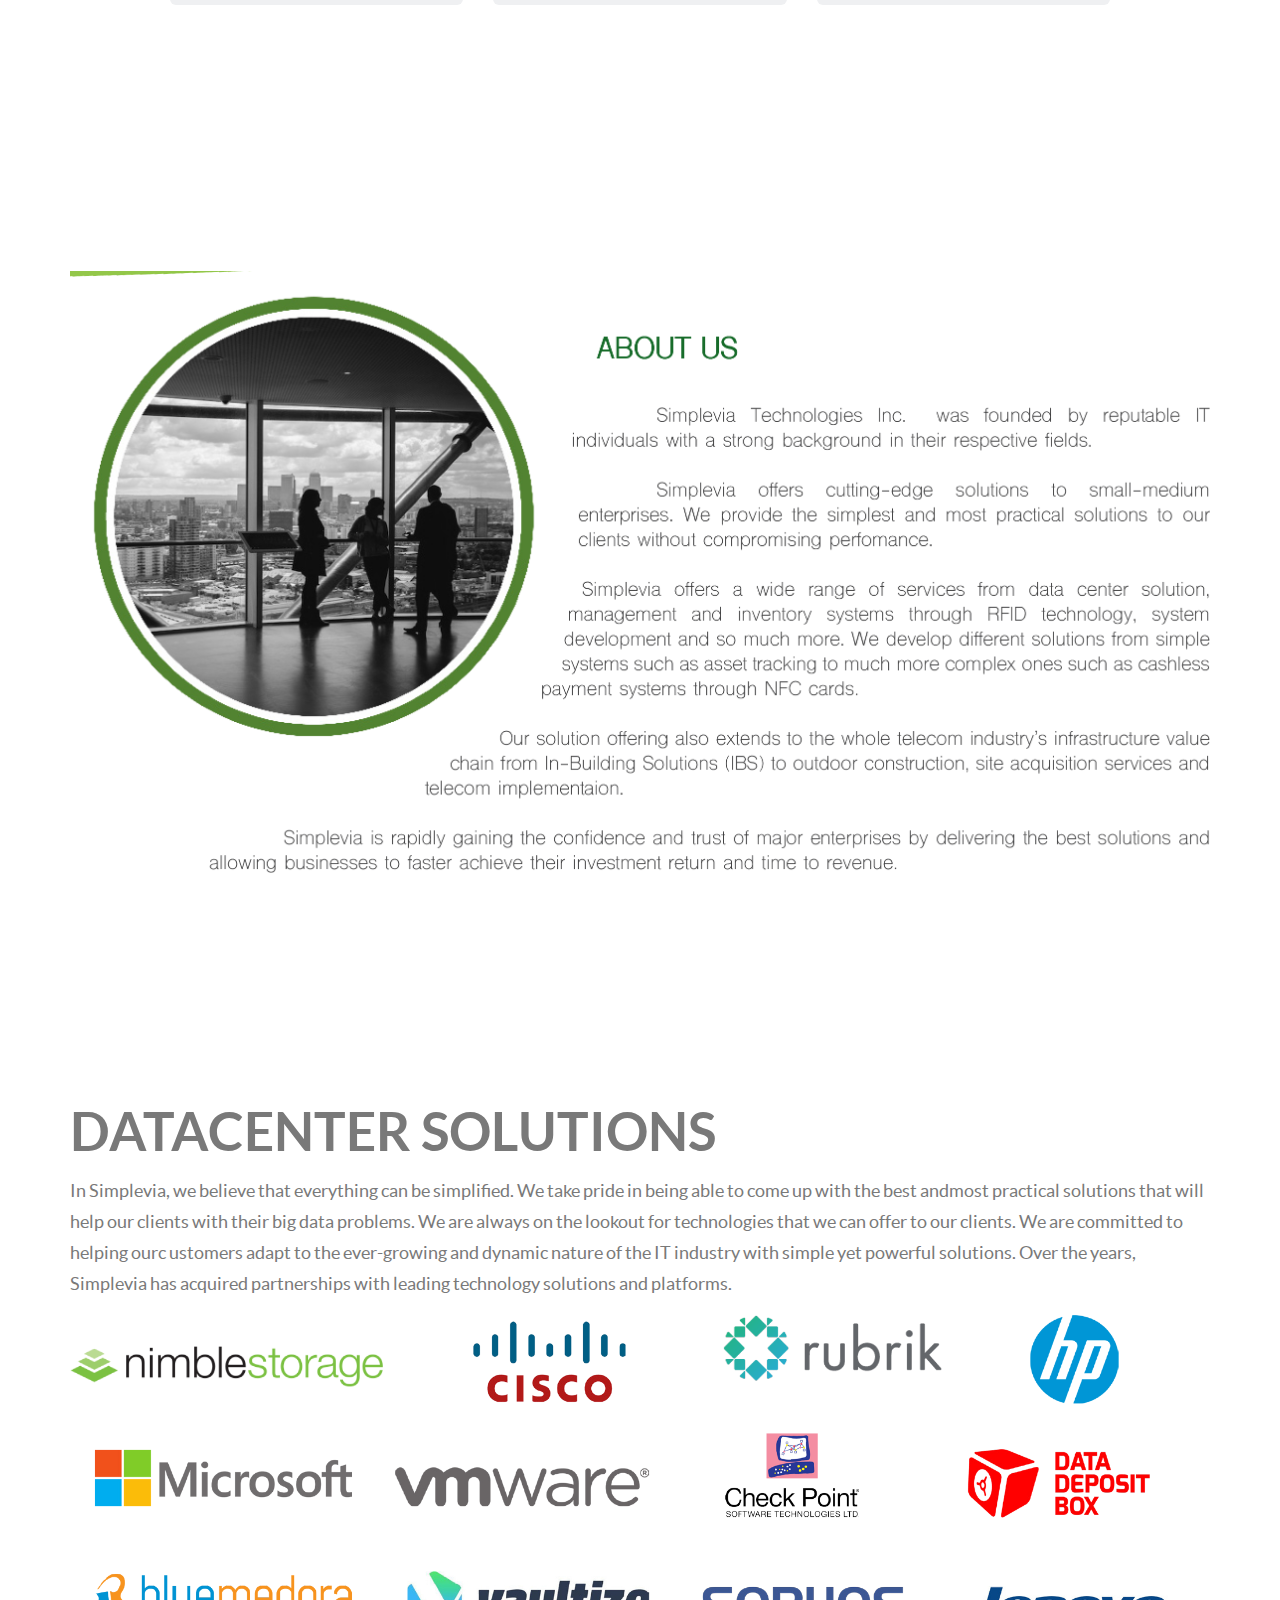
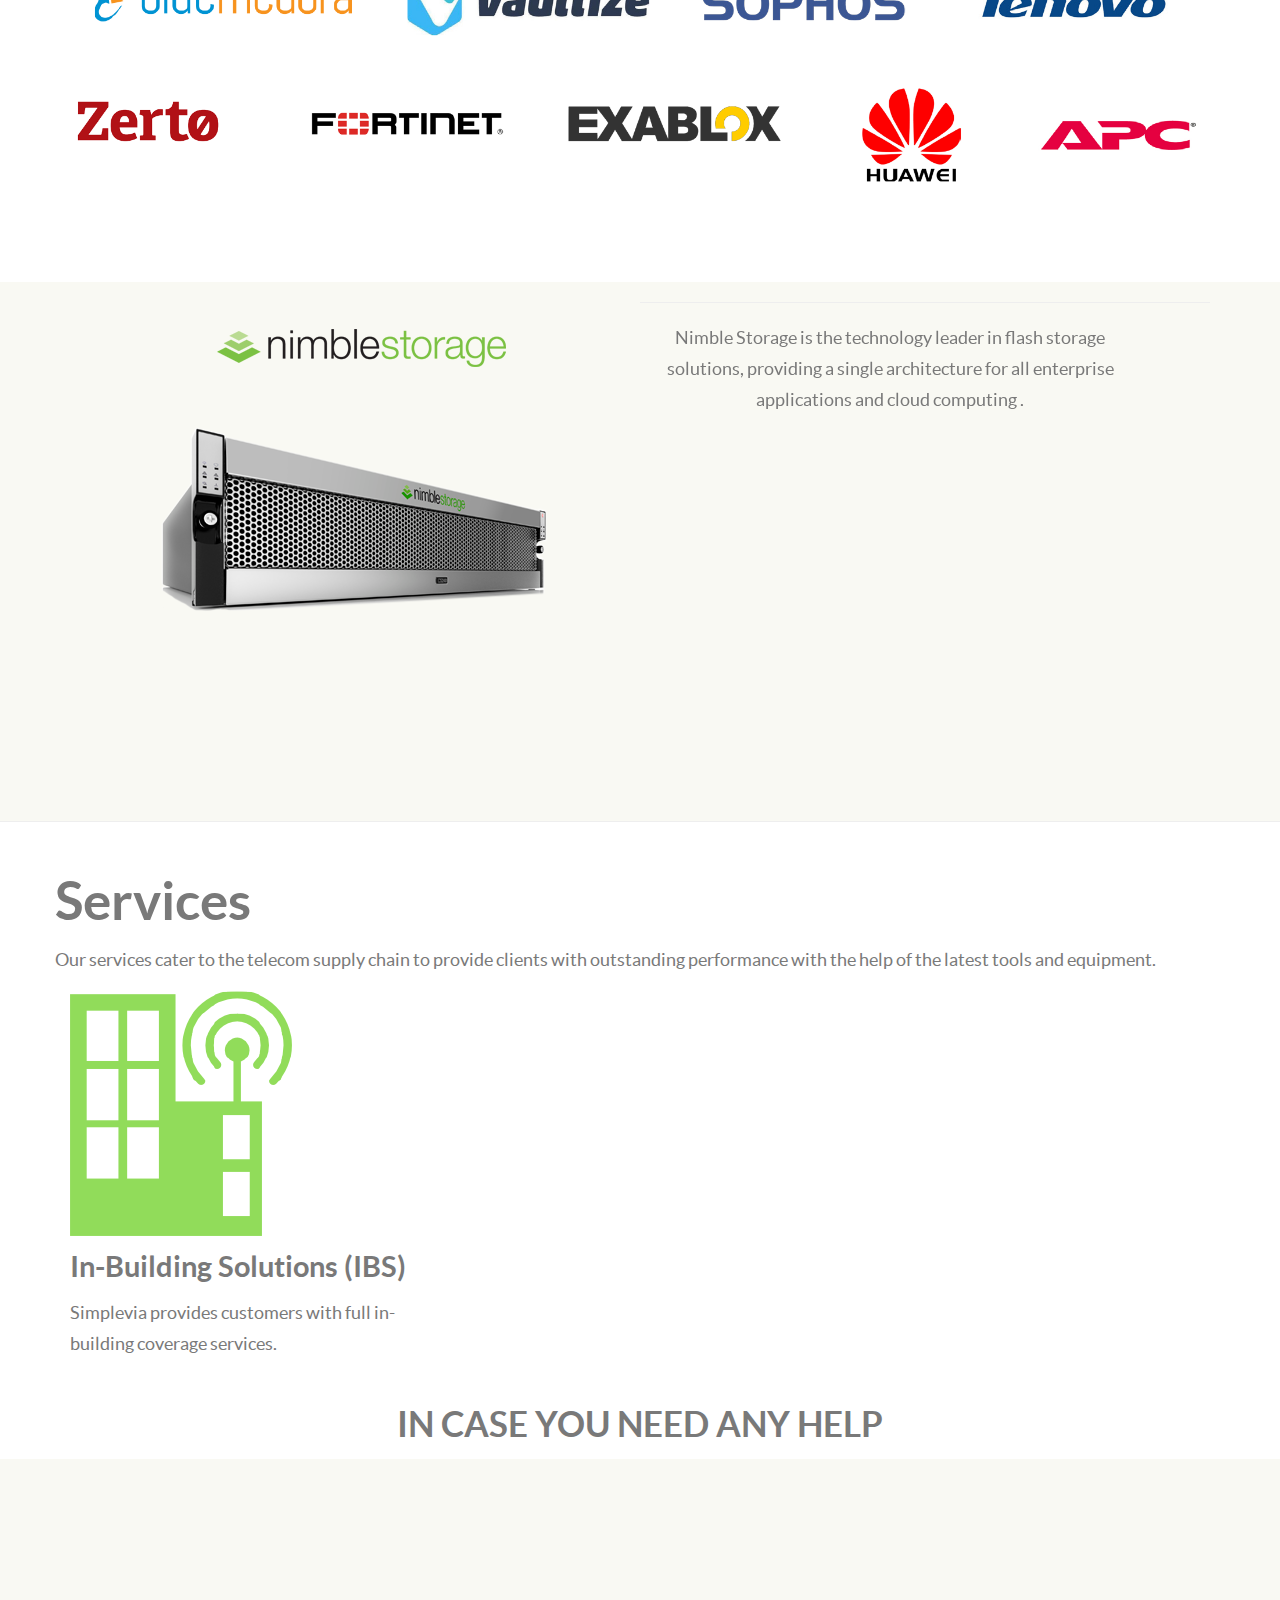
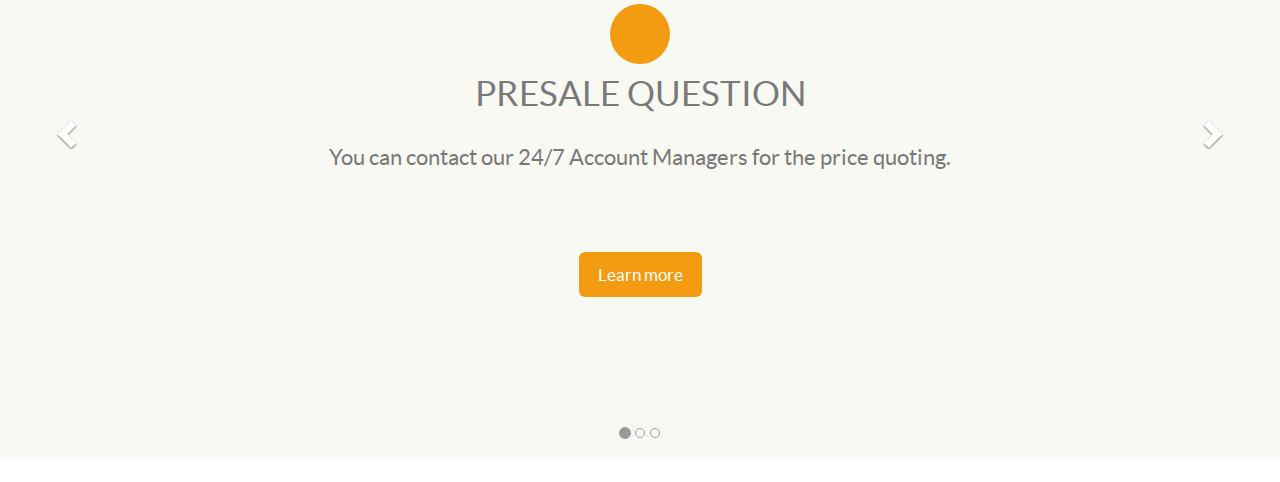
==== commit 715de61c: "in format" ====
--- a/new simp/views/index.html
+++ b/new simp/views/index.html
@@ -89,20 +89,32 @@
       </div> <!-- /tiles -->
 
       <!-- about -->
-
-        <div id="About" class="container">
-          <div class="row">
-            <h2 class="page-header">About Us</h2>
+      <div id="about">
+        <div class="container">
+          <div class="row section">
+            <!-- <h2 class="page-header">About Us</h2>
             <p>Simplevia Technologies Inc. was founded by reputable IT individuals with a strong background in their respective fields.<br><br>
             Simplevia offers cutting-edge solutions to small-medium enterprises. We provide the simplest and most practical solutions to our clients without compromising perfomance.<br><br>
             Simplevia offers a wide range of services from data center solution, management and inventory systems through RFID technology, system development and so much more. We develop different solutions from simple systems such as asset tracking to much more complex ones such as cashless
             payment systems through NFC cards.<br><br>Our solution offering also extends to the whole telecom industry’s infrastructure value
             chain from In-Building Solutions (IBS) to outdoor construction, site acquisition services and
-            telecom implementaion.<br><br>Simplevia is rapidly gaining the confidence and trust of major enterprises by delivering the best solutions and allowing businesses to faster achieve their investment return and time to revenue.</p>
-          </div>
-        </div>
-        
+            telecom implementaion.<br><br>Simplevia is rapidly gaining the confidence and trust of major enterprises by delivering the best solutions and allowing businesses to faster achieve their investment return and time to revenue.</p> -->
+            <img src="../content/img/about.png">
+          </div>
+        </div>
+      </div>
         <!-- about -->
+
+        <!-- Solution -->
+      <div id="solutions">
+        <div class="container">
+          <div class="row section">
+            <h2>DATACENTER SOLUTIONS</h2>
+            <p>In Simplevia, we believe that everything can be simplified. We take pride in being able to come up with the best andmost practical solutions that will help our clients with their big data problems. We are always on the lookout for technologies that we can offer to our clients. We are committed to helping ourc ustomers adapt to the ever-growing and dynamic nature of the IT industry with simple yet powerful solutions. Over the years, Simplevia has acquired partnerships with leading technology solutions and platforms.</p>
+            <img src="../content/img/solutions.png">
+          </div>
+        </div>
+      </div>
 
 <div class="bg-1">
 	<div class="container text-center">
@@ -115,12 +127,6 @@
 	<hr> 
 
 	 <div id="Carousel2nd" class="carousel slide" data-ride="carousel">
-    <!-- Indicators -->
-    <ol class="carousel-indicators">
-      <li data-target="#myCarousel" data-slide-to="0" class="active"></li>
-      <li data-target="#myCarousel" data-slide-to="1"></li>
-      <li data-target="#myCarousel" data-slide-to="2"></li>
-    </ol>
 
     <!-- Wrapper for slides -->
    
@@ -133,10 +139,7 @@
       </div>
 
       <div class="item">
-        <p>The Adaptive Flash platform provides IT organizations with the ability to:</p>
-        <br>
-        <br>
-		<p> Speed the deployment and optimize the performance of business applications with pre-validated SmartStack reference architectures. Nimble SmartStack solutions consist of Nimble storage arrays and software integrated with technology partner compute, networking, and software technologies – optimized for specific workload environments.</p>
+        <p>The Adaptive Flash platform provides IT organizations with the ability to:</p><br><br><p> Speed the deployment and optimize the performance of business applications with pre-validated SmartStack reference architectures. Nimble SmartStack solutions consist of Nimble storage arrays and software integrated with technology partner compute, networking, and software technologies – optimized for specific workload environments.</p>
        
       </div>
     
@@ -151,11 +154,9 @@
 
     <!-- Left and right controls -->
     <a class="left carousel-control" href="#Carousel2nd" data-slide="prev">
-      <span class="glyphicon glyphicon-chevron-left"></span>
       <span class="sr-only">Previous</span>
     </a>
     <a class="right carousel-control" href="#Carousel2nd" data-slide="next">
-      <span class="glyphicon glyphicon-chevron-right"></span>
       <span class="sr-only">Next</span>
     </a>
   </div>
@@ -164,6 +165,22 @@
  <hr>
 	</div>
 </div>
+
+<!-- Services -->
+<div id="services">
+  <div class="container">
+    <div class="row">
+      <h2>Services</h2>
+      <p>Our services cater to the telecom supply chain to provide clients with outstanding performance with the help of the latest tools and equipment.</p>
+      <div class="col-md-4">
+        <img src="../content/img/IBS.png">
+        <h4>In-Building Solutions (IBS)</h4>
+        <p>Simplevia provides customers with full in-building coverage services.</p>
+      </div>
+    </div>
+  </div>
+</div>
+<!-- Services -->
 
 <!-- START VIVO -->
 		<div>
@@ -276,7 +293,9 @@
 					zipDuration: 350,
 					zipDelay: 50,
 					barsDuration: 400,
-					barsDelay: 40
+					barsDelay: 40,
+          // autoplay: true,
+          // autoplayTimeout: 500
 				});
 			});
 		</script>
--- a/new simp/content/css/style.css
+++ b/new simp/content/css/style.css
@@ -31,6 +31,7 @@
 
 .navbar-default{
 	background-color: inherit;
+  padding: 50px auto;
 }
 
 .top-sec{
@@ -62,11 +63,10 @@
       background-color: #fff;
       z-index: 10000;
   }
-  .affix + .container-fluid {
-      padding-top: 70px;
-  }
-
-
+
+.section{
+  margin: 100px auto;
+}
   /* Ange */
   body {
     color: #797979;
@@ -122,7 +122,9 @@
       padding-bottom: 70px;
   }
   
- #Carousel2nd .carousel-inner , .item, .item active, .carousel slide {
+ #Carousel2nd .carousel-inner , 
+  #Carousel2nd .item, .item active, 
+   #Carousel2nd .carousel slide {
   width:500px; 
   height:400px;
    }
@@ -131,7 +133,14 @@
    	
    }
 
-
+/*#about{
+  background-color: #34495e;
+  color: #fff;
+}*/
+
+.section img{
+  width: 100%;
+}
 /* Ange */
 
 /*VIVO*/
@@ -192,6 +201,8 @@
   background: #f9f9f3;
 }
 
+
+
 @media only screen and (max-width: 650px) {
   .lead-text{
     font-size: 24px;
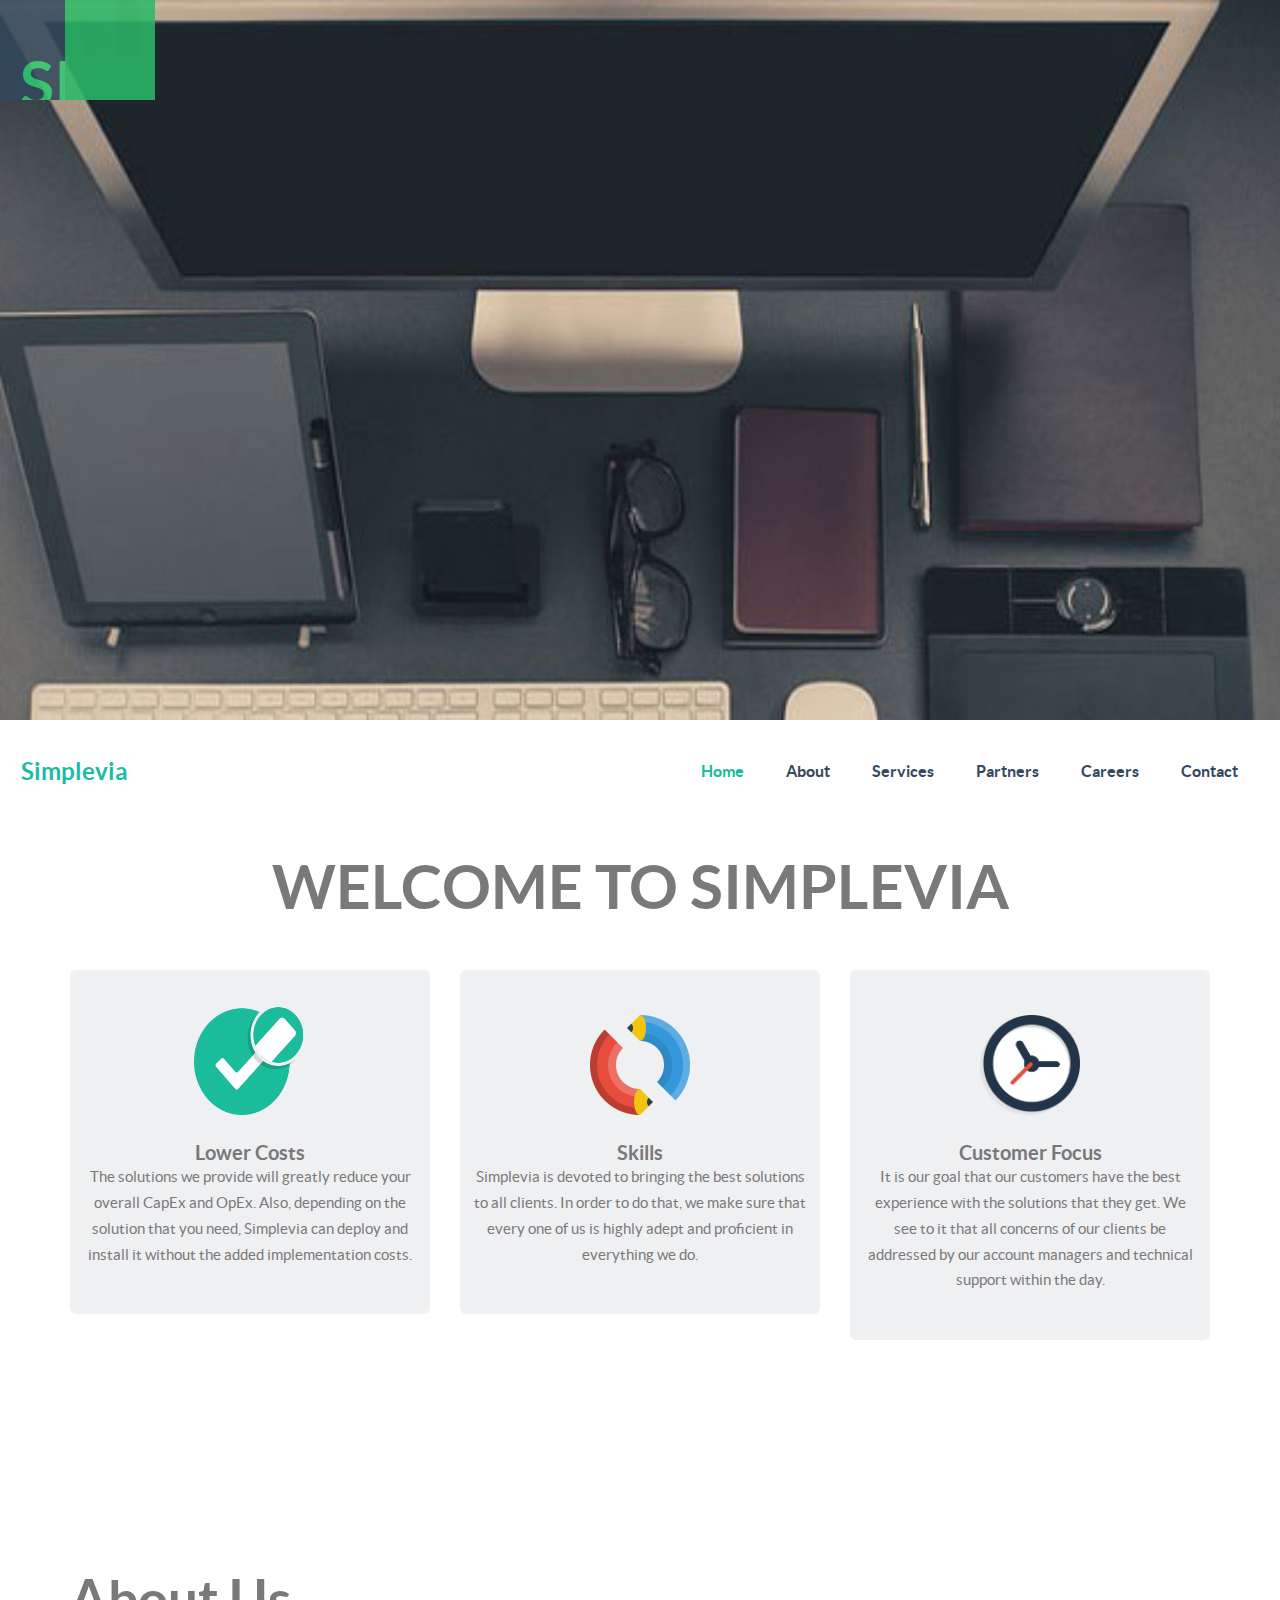
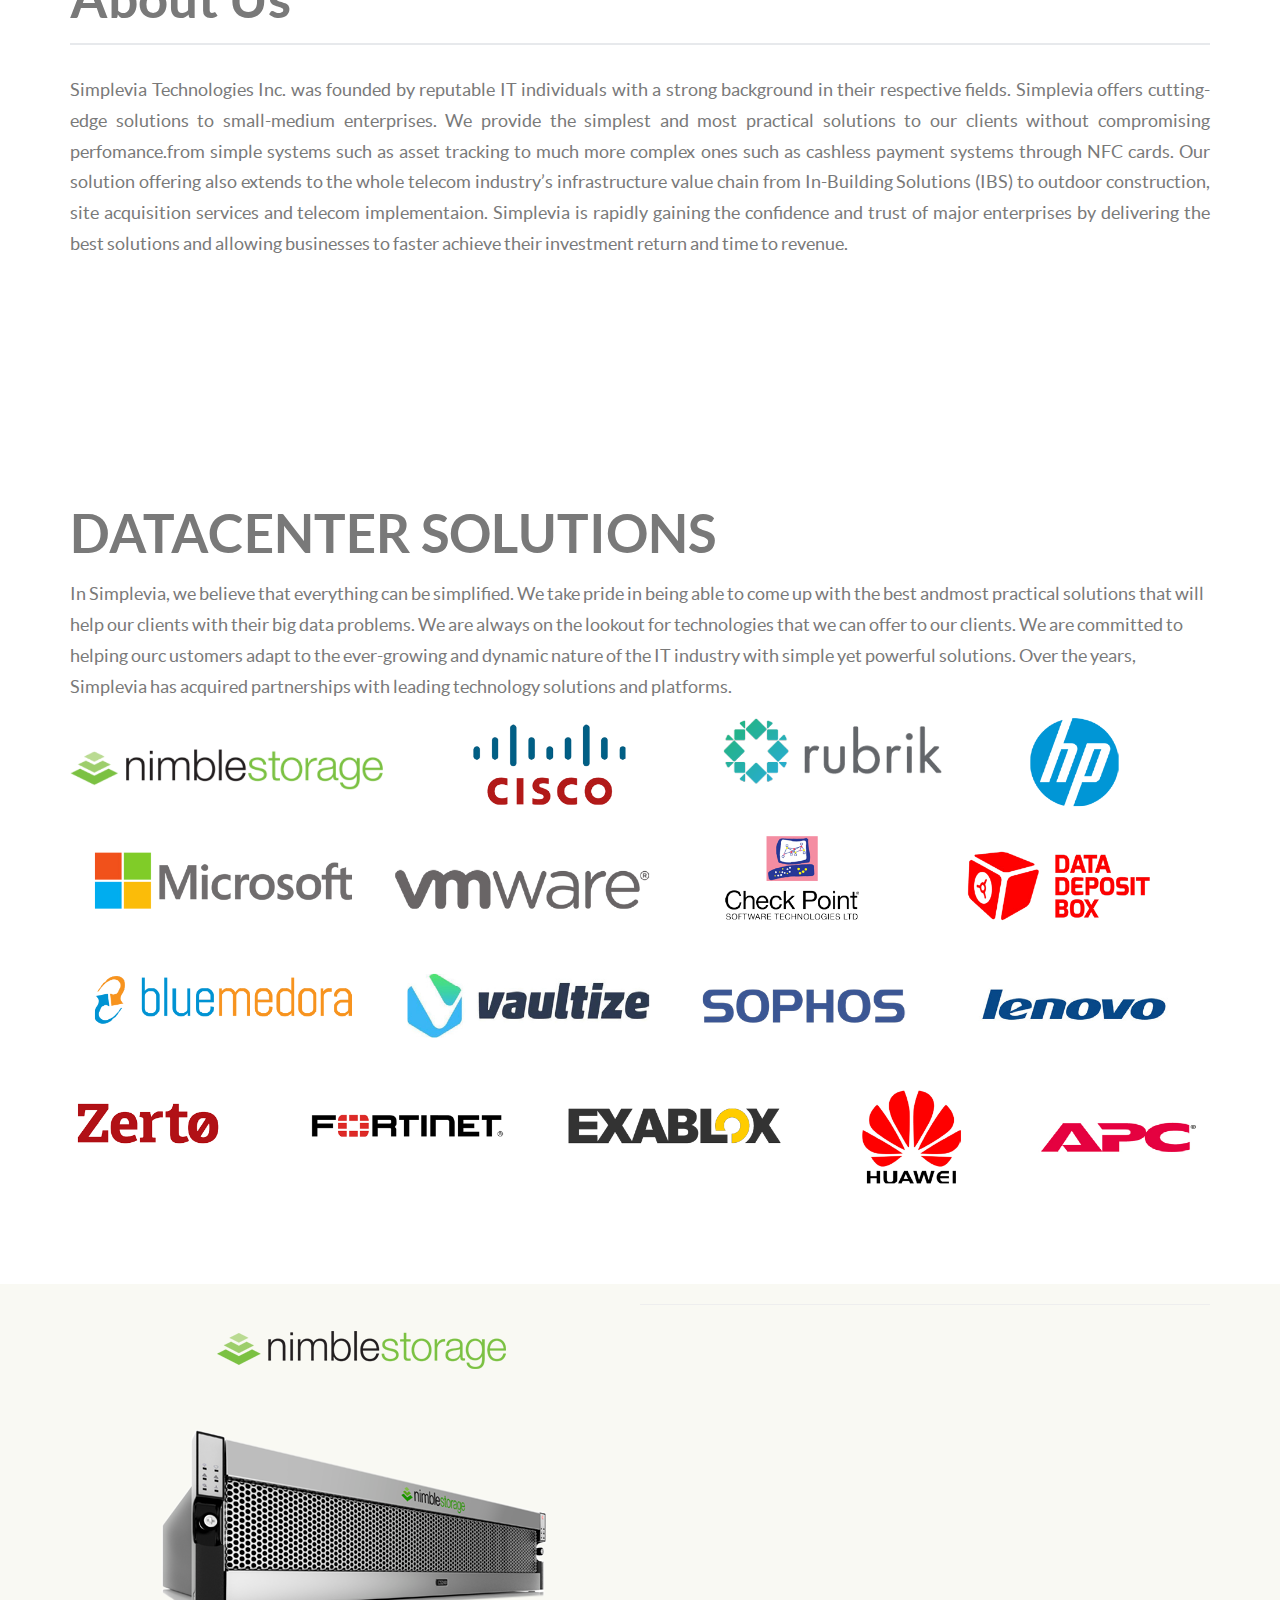
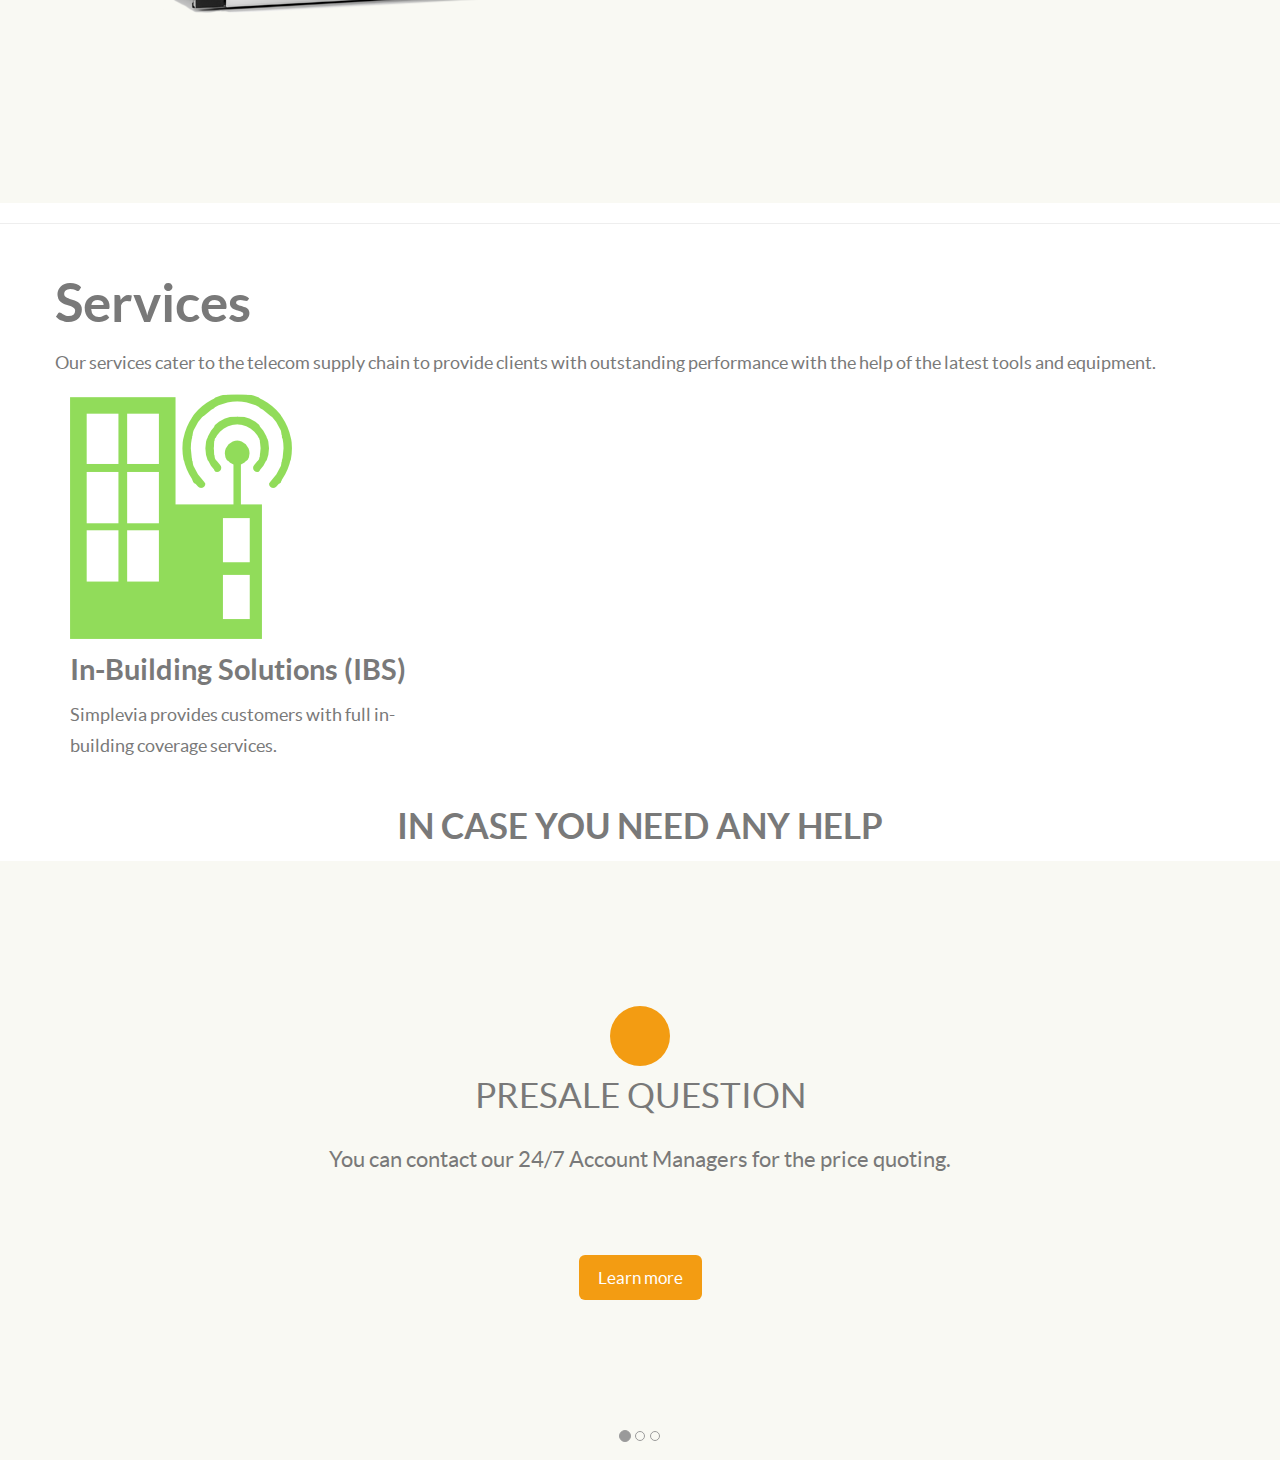
==== commit fee27839: "version 2" ====
--- a/new simp/views/index.html
+++ b/new simp/views/index.html
@@ -5,33 +5,37 @@
     <meta name="viewport" content="width=device-width, initial-scale=1, shrink-to-fit=no">
 
 	<!-- Latest compiled and minified CSS -->
-	<link rel="stylesheet" href="https://maxcdn.bootstrapcdn.com/bootstrap/3.3.7/css/bootstrap.min.css" integrity="sha384-BVYiiSIFeK1dGmJRAkycuHAHRg32OmUcww7on3RYdg4Va+PmSTsz/K68vbdEjh4u" crossorigin="anonymous">
+	<!-- <link rel="stylesheet" href="https://maxcdn.bootstrapcdn.com/bootstrap/3.3.7/css/bootstrap.min.css" integrity="sha384-BVYiiSIFeK1dGmJRAkycuHAHRg32OmUcww7on3RYdg4Va+PmSTsz/K68vbdEjh4u" crossorigin="anonymous"> -->
+  <link rel="stylesheet" type="text/css" href="../content/css/bootstrap.min.css">
+  <link rel="stylesheet" type="text/css" href="../content/css/animate.css">
 	<link rel="stylesheet" type="text/css" href="../content/css/slydify.css">
-	 <link href="../content/css/flat-ui.css" rel="stylesheet">
-    <link href="../content/css/style.css" rel="stylesheet">
+  <link href="../content/css/flat-ui.css" rel="stylesheet">
+  <link href="../content/css/style.css" rel="stylesheet">
 
 	<title>Simplevia</title>
 	
 	<body>
 	
 
-	<div class="jumbotron top-sec">
-		<div class="row">
-				<div class="col-md-7">
-					<h1>SIMPLEVIA</h1>
-					<h3>CREATE . SECURE . EXPLORE</h3>
-          <p>Simplifying IT Solution</p>
-					<a class="btn btn-hg btn-embossed btn-primary" href="#">Learn more</a>
+	<div class="jumbotron top-sec container-fluid"><div class="ab">
+		<div class="row top-box">
+				<div class="col-md-5 desc from-top">
+          <div class="intro-note">
+  					<h1>SIMPLEVI<b>A</b></h1>
+  					<h3>CREATE . SECURE . EXPLORE</h3>
+            <p>Simplifying IT Solution</p>
+  					<a class="btn btn-top btn-hg btn-embossed btn-primary" href="#">Learn more</a>
+          </div>
 				</div>
-				<div class="col-md-5 hlf  hidden-xs">
+				<div class="col-md-7 hlf  hidden-xs">
 					<div id="slider">
-						<img src="../content/img/img7.jpg">
+						<img src="../content/img/img4.jpg">
 						<img src="../content/img/img5.jpg">
 						<img src="../content/img/img6.jpg">
 					</div>
 				</div> 
 		</div>
-	</div>
+	</div></div>
 	<nav class="navbar navbar-default  main-nav">
 	  <div class="container-fluid">
 	    <div class="navbar-header">
@@ -45,61 +49,52 @@
 	    <div class="collapse navbar-collapse" id="myNavbar">
 	      <ul class="nav navbar-nav navbar-right">
 	        <li class="active"><a href="#">Home</a></li>
-	        <li><a href="#">About</a></li>
-	        <li><a href="#">Services</a></li> 
-	        <li><a href="#">Partners</a></li> 
-	        <li><a href="#">Careers</a></li> 
-	        <li><a href="#">Contact</a></li> 
+	        <li><a href="#about">About</a></li>
+	        <li><a href="#services">Services</a></li> 
+	        <li><a href="#solutions">Partners</a></li> 
+	        <li><a href="#careers">Careers</a></li> 
+	        <li><a href="#contact">Contact</a></li> 
 	      </ul>
 	    </div>
 	  </div>
 	</nav>
 	<div class="container"> 
 		<h1 class="text-center">WELCOME TO SIMPLEVIA</h1>
-</div>
-	<div class="container demo-tiles">
+  	<div class="mg-50">
+      <div class="row">
         <div class="col-md-4">
           <div class="tile">
             <img src="../content/img/Retina-Ready.png" alt="Lower Costs" class="tile-image big-illustration">
             <h3 class="tile-title">Lower Costs</h3>
-            <p class="text-center">The solutions we provide will greatly reduce your overall CapEx and OpEx.
-				Also, depending on the solution that you need,
-			Simplevia can deploy and install it without the added implementation costs.</p>
-          
-          </div>
-        </div>
-
+            <p class="text-center">The solutions we provide will greatly reduce your overall CapEx and OpEx. Also, depending on the solution that you need, Simplevia can deploy and install it without the added implementation costs.</p>
+          </div>
+        </div>
         <div class="col-md-4">
           <div class="tile">
             <img src="../content/img/Pensils.png" alt="Skills" class="tile-image">
             <h3 class="tile-title">Skills</h3>
             <p>Simplevia is devoted to bringing the best solutions to all clients. In order to do that, we make sure that every one of us is highly adept and proficient in everything we do.</p>
-            
-          </div>
-        </div>
-
+          </div>
+        </div>
         <div class="col-md-4">
           <div class="tile">
             <img src="../content/img/Watches.png" alt="Customer Focus" class="tile-image">
             <h3 class="tile-title">Customer Focus</h3>
             <p>It is our goal that our customers have the best experience with the solutions that they get. We see to it that all concerns of our clients be addressed by our account managers and technical support within the day. </p>
-          
           </div>
         </div>        
       </div> <!-- /tiles -->
+    </div>
+    </div><!--container-->
 
       <!-- about -->
       <div id="about">
         <div class="container">
           <div class="row section">
-            <!-- <h2 class="page-header">About Us</h2>
-            <p>Simplevia Technologies Inc. was founded by reputable IT individuals with a strong background in their respective fields.<br><br>
-            Simplevia offers cutting-edge solutions to small-medium enterprises. We provide the simplest and most practical solutions to our clients without compromising perfomance.<br><br>
-            Simplevia offers a wide range of services from data center solution, management and inventory systems through RFID technology, system development and so much more. We develop different solutions from simple systems such as asset tracking to much more complex ones such as cashless
-            payment systems through NFC cards.<br><br>Our solution offering also extends to the whole telecom industry’s infrastructure value
-            chain from In-Building Solutions (IBS) to outdoor construction, site acquisition services and
-            telecom implementaion.<br><br>Simplevia is rapidly gaining the confidence and trust of major enterprises by delivering the best solutions and allowing businesses to faster achieve their investment return and time to revenue.</p> -->
-            <img src="../content/img/about.png">
+            <h2 class="page-header">About Us</h2>
+
+            <p class="text-justify">Simplevia Technologies Inc. was founded by reputable IT individuals with a strong background in their respective fields. Simplevia offers cutting-edge solutions to small-medium enterprises. We provide the simplest and most practical solutions to our clients without compromising perfomance.from simple systems such as asset tracking to much more complex ones such as cashless payment systems through NFC cards. Our solution offering also extends to the whole telecom industry’s infrastructure value chain from In-Building Solutions (IBS) to outdoor construction, site acquisition services and telecom implementaion. Simplevia is rapidly gaining the confidence and trust of major enterprises by delivering the best solutions and allowing businesses to faster achieve their investment return and time to revenue.</p>
+            <!-- <img src="../content/img/about.png"> -->
           </div>
         </div>
       </div>
@@ -125,40 +120,6 @@
 	</div>
 	
 	<hr> 
-
-	 <div id="Carousel2nd" class="carousel slide" data-ride="carousel">
-
-    <!-- Wrapper for slides -->
-   
-    <div class="carousel-inner">
-
-      <div class="item active">
-      
-        <p>Nimble Storage is the technology leader in flash storage solutions, providing a single architecture for all enterprise applications and cloud computing .</p>
-  
-      </div>
-
-      <div class="item">
-        <p>The Adaptive Flash platform provides IT organizations with the ability to:</p><br><br><p> Speed the deployment and optimize the performance of business applications with pre-validated SmartStack reference architectures. Nimble SmartStack solutions consist of Nimble storage arrays and software integrated with technology partner compute, networking, and software technologies – optimized for specific workload environments.</p>
-       
-      </div>
-    
-      <div class="item">
-     
-          
-         <p>  Scale storage performance and capacity in line with changing application and user requirements.</p>
-     
-      </div>
-  
-    </div>
-
-    <!-- Left and right controls -->
-    <a class="left carousel-control" href="#Carousel2nd" data-slide="prev">
-      <span class="sr-only">Previous</span>
-    </a>
-    <a class="right carousel-control" href="#Carousel2nd" data-slide="next">
-      <span class="sr-only">Next</span>
-    </a>
   </div>
 </div>
 
@@ -183,97 +144,90 @@
 <!-- Services -->
 
 <!-- START VIVO -->
-		<div>
-           <div id="myCarousel" class="carousel slide" data-ride="carousel">
-              <ol class="carousel-indicators">
-                 <li data-target="#myCarousel" data-slide-to="0" class="active"></li>
-                 <li data-target="#myCarousel" data-slide-to="1"></li>
-                 <li data-target="#myCarousel" data-slide-to="2"></li>
-              </ol>
-            <div class="col-md-12 text-center">
-                <h2 class = "lead-text">
-                   IN CASE YOU NEED ANY HELP
-                </h2>
+<div id="myCarousel" class="carousel slide" data-ride="carousel">
+  <ol class="carousel-indicators">
+     <li data-target="#myCarousel" data-slide-to="0" class="active"></li>
+     <li data-target="#myCarousel" data-slide-to="1"></li>
+     <li data-target="#myCarousel" data-slide-to="2"></li>
+  </ol>
+  <div class="col-md-12 text-center">
+    <h2 class = "lead-text">IN CASE YOU NEED ANY HELP</h2>
+  </div>
+  <div class="carousel-inner">
+    <div class = "item active">
+      <div class="bg-gray center-div">
+        <div class = "help-section">
+            <div class="icon-wrap-1 icon-bg img-circle">
+                <span class="fa fa-question"></span>
             </div>
-            <div class="carousel-inner">
-                <div class = "item active">
-                    <div class="bg-gray center-div">
-                        <div class = "help-section">
-                            <div class="icon-wrap-1 icon-bg img-circle">
-                                <span class="fa fa-question">
-                                </span>
-                            </div>
-                            <p class = "lead-text text-center">
-                                PRESALE QUESTION
-                            </p>
-                            <p class = "small-text text-center">
-                               You can contact our 24/7 Account Managers for the price quoting.
-                                <br><br><br>
-                                <a href="#" class = "btn btn-lg btn-orange text-center links">
-                                    Learn more
-                                </a>
-                            </p>
-                        </div>
-                    </div>
-                </div>
-                <div class = "item">
-                    <div class="bg-gray center-div">
-                        <div class = "help-section">
-                            <div class="icon-wrap-1 icon-bg img-circle">
-                                <i class="fa fa-h-square">
-                                </i>
-                            </div>
-                            <p class = "lead-text text-center">
-                                NEED SUPPORT?
-                            </p>
-                            <p class = "small-text text-center">
-                                Contact us anytime or anywhere you are for Technical Supports.
-                                <br><br><br>
-                                <a href="#" class = "btn btn-lg btn-orange text-center links">
-                                    Learn more
-                                </a>
-                            </p>
-                        </div>
-                    </div>
-                </div>
-                <div class = "item">
-                    <div class="col-md-12 bg-gray center-div">
-                        <div class = "help-section">
-                            <div class="icon-wrap-1 icon-bg img-circle">
-                                <i class="fa fa-users">
-                                </i>
-                            </div>
-                            <p class = "lead-text text-center">
-                                CHECK FORUM
-                            </p>
-                            <p class = "small-text text-center">
-                                You can view our FAQ (frequently asked questions)  for more details.
-                                <br><br><br>
-                                <a href="#" class = "btn btn-lg btn-orange text-center links">
-                                    Learn more
-                                </a>
-                            </p>
-                        </div>
-                    </div>
-                </div>
+            <p class = "lead-text text-center">PRESALE QUESTION</p>
+            <p class = "small-text text-center">
+               You can contact our 24/7 Account Managers for the price quoting.
+                <br><br><br>
+                <a href="#" class = "btn btn-lg btn-orange text-center links">
+                    Learn more
+                </a></p>
+        </div>
+    </div>
+    </div>
+      <div class = "item">
+    <div class="bg-gray center-div">
+        <div class = "help-section">
+            <div class="icon-wrap-1 icon-bg img-circle">
+                <i class="fa fa-h-square">
+                </i>
             </div>
-            <br>
-            <a class="left carousel-control" href="#myCarousel" data-slide="prev">
-            <span class="glyphicon glyphicon-chevron-left"></span>
-            <span class="sr-only">Previous</span>
-            </a>
-            <a class="right carousel-control" href="#myCarousel" data-slide="next">
-            <span class="glyphicon glyphicon-chevron-right"></span>
-            <span class="sr-only">Next</span>
-            </a>
+            <p class = "lead-text text-center">
+                NEED SUPPORT?
+            </p>
+            <p class = "small-text text-center">
+                Contact us anytime or anywhere you are for Technical Supports.
+                <br><br><br>
+                <a href="#" class = "btn btn-lg btn-orange text-center links">
+                    Learn more
+                </a>
+            </p>
+        </div>
+    </div>
+    </div>
+      <div class = "item">
+    <div class="col-md-12 bg-gray center-div">
+        <div class = "help-section">
+            <div class="icon-wrap-1 icon-bg img-circle">
+                <i class="fa fa-users">
+                </i>
             </div>
-        </div>
-
-        <!-- END VIVO -->
-
-	<script  src="http://code.jquery.com/jquery-3.3.1.min.js"  integrity="sha256-FgpCb/KJQlLNfOu91ta32o/NMZxltwRo8QtmkMRdAu8=" crossorigin="anonymous"></script>
-    	<script src="https://maxcdn.bootstrapcdn.com/bootstrap/3.3.7/js/bootstrap.min.js" integrity="sha384-Tc5IQib027qvyjSMfHjOMaLkfuWVxZxUPnCJA7l2mCWNIpG9mGCD8wGNIcPD7Txa" crossorigin="anonymous"></script>
-    	<script type="text/javascript" src="../content/js/slydify.js"></script>
+            <p class = "lead-text text-center">
+                CHECK FORUM
+            </p>
+            <p class = "small-text text-center">
+                You can view our FAQ (frequently asked questions)  for more details.
+                <br><br><br>
+                <a href="#" class = "btn btn-lg btn-orange text-center links">
+                    Learn more
+                </a>
+            </p>
+        </div>
+    </div>
+    </div>
+  </div><br>
+  <a class="left carousel-control" href="#myCarousel" data-slide="prev">
+    <span class="glyphicon glyphicon-chevron-left"></span>
+    <span class="sr-only">Previous</span>
+  </a>
+  <a class="right carousel-control" href="#myCarousel" data-slide="next">
+    <span class="glyphicon glyphicon-chevron-right"></span>
+    <span class="sr-only">Next</span>
+  </a>
+</div>
+
+<!-- END VIVO -->
+
+	<!-- <script  src="http://code.jquery.com/jquery-3.3.1.min.js"  integrity="sha256-FgpCb/KJQlLNfOu91ta32o/NMZxltwRo8QtmkMRdAu8=" crossorigin="anonymous"></script>
+	<script src="https://maxcdn.bootstrapcdn.com/bootstrap/3.3.7/js/bootstrap.min.js" integrity="sha384-Tc5IQib027qvyjSMfHjOMaLkfuWVxZxUPnCJA7l2mCWNIpG9mGCD8wGNIcPD7Txa" crossorigin="anonymous"></script> -->
+  <script type="text/javascript" src="../content/js/jquery.js"></script>
+  <script type="text/javascript" src="../content/js/bootstrap.min.js"></script>
+	<script type="text/javascript" src="../content/js/slydify.js"></script>
 		<script>
 			$(document).ready(function(){
 			    $(".main-nav").affix({offset: {top: $(".top-sec").outerHeight(true)} });
--- a/new simp/content/css/slydify.css
+++ b/new simp/content/css/slydify.css
@@ -3,7 +3,7 @@
 position: relative;
 width: 100%;
 overflow: hidden;
-margin: 100px auto;
+margin: 10px auto ;
 padding: 0;
 font-family: 'Quicksand';
 list-style: none;
--- a/new simp/content/css/style.css
+++ b/new simp/content/css/style.css
@@ -1,74 +1,30 @@
-.navbar,
-.jumbotron{
-	margin-bottom: 0px;
-	border-radius: 0;
-}
+.navbar, .jumbotron{	margin-bottom: 0px;	border-radius: 0; }
+.main-nav .navbar-brand{	color: #1ABCA6; }
+.main-nav .container-fluid{  margin: 25px auto;}
+.jumbotron{	background-color: #2ECC71; background: #2ECC71 url(../img/img6.jpg) no-repeat center fixed; 
+    background-size: cover; position: relative; padding-right: 0; margin-right: 0 ; overflow: hidden;}
+    .ab{
+      position: absolute; width: 100%; height: 100%; top: 0; left: 15px;
+    }
+.top-sec{	height: 720px; }
+.top-box{ height: 100px; width: 300px;  background-color: /*#ffc966*/ #2abb67; overflow: hidden;}
+.intro-note{ color: #2ecc71; }
+.intro-note b{ color:  #ffaf1a!important;  }
+.intro-note  h3{ letter-spacing: 0px;  font-size: 24pt}
+.intro-note p{ letter-spacing: 10px; color: #eee;  }
+.hlf{	height: 100%;	margin: -45px auto auto auto;}
+.navbar-default{	background-color: inherit;  padding: 50px auto;}
+.top-sec{	padding: 100px;}
+.top-sec h3{	color: #fff;}
+.top-sec img{	width: 100%;}
+.top-sec .btn{	margin-top: 100px;}
+.logo-top{	margin: 200px }
+.well-lg{	height: 1200px;}
+.affix { top: 0; width: 100%; background-color: #fff; z-index: 10000; }
+.section{ margin: 100px auto; }
 
-.main-nav .navbar-brand{
-	color: #1ABCA6;
-}
-
-.jumbotron{
-	background-color: #2ECC71;
-	background: #2ECC71 url(../img/top.png) no-repeat center fixed; 
-    background-size: cover;
-}
-
-.top-sec{
-	height: 800px;
-	padding-top: 500px;
-}
-
-.top-sec > .row{
-	height: 100%;
-	border: 3px solid #fff;
-}
-
-.hlf{
-	height: 100%;
-	margin: 0px auto auto auto;
-}
-
-.navbar-default{
-	background-color: inherit;
-  padding: 50px auto;
-}
-
-.top-sec{
-	padding: 100px;
-}
-
-.top-sec h3{
-	color: #fff;
-}
-
-.top-sec img{
-	width: 100%;
-}
-
-.top-sec .btn{
-	margin-top: 100px;
-}
-
-.logo-top{
-	margin: 200px
-}
-
-.well-lg{
-	height: 1200px;
-}
- .affix {
-      top: 0;
-      width: 100%;
-      background-color: #fff;
-      z-index: 10000;
-  }
-
-.section{
-  margin: 100px auto;
-}
-  /* Ange */
-  body {
+/* Ange */
+body {
     color: #797979;
     font-family: 'Lato', sans-serif;
     /*font-family: 'Open Sans', sans-serif;*/
@@ -81,17 +37,7 @@
 	font-family: 'Lato', sans-serif;
 	text-align: center;
 }
-.tile{
-    background-color: #eff0f2;
-    border-radius: 6px;
-    padding: 14px;
-    margin-bottom: 20px;
-    position: relative;
-    text-align: center;
-    size: 10px;
-    height: 400px;
 
-}
 .img{
 	width: 100px;
 	height: 100px;
@@ -115,11 +61,6 @@
 .bg-1 { 
       background-color: #F9F9F3; /* Green */
     
-  }
-
-  .container-fluid {
-      padding-top: 70px;
-      padding-bottom: 70px;
   }
   
  #Carousel2nd .carousel-inner , 
@@ -212,4 +153,12 @@
     font-size: 18px;
   }
 }
-/*VIVO*/+/*VIVO*/
+
+.hlf {
+  overflow: hidden;
+}
+
+.mg-50{
+  margin: 50px auto;
+}
